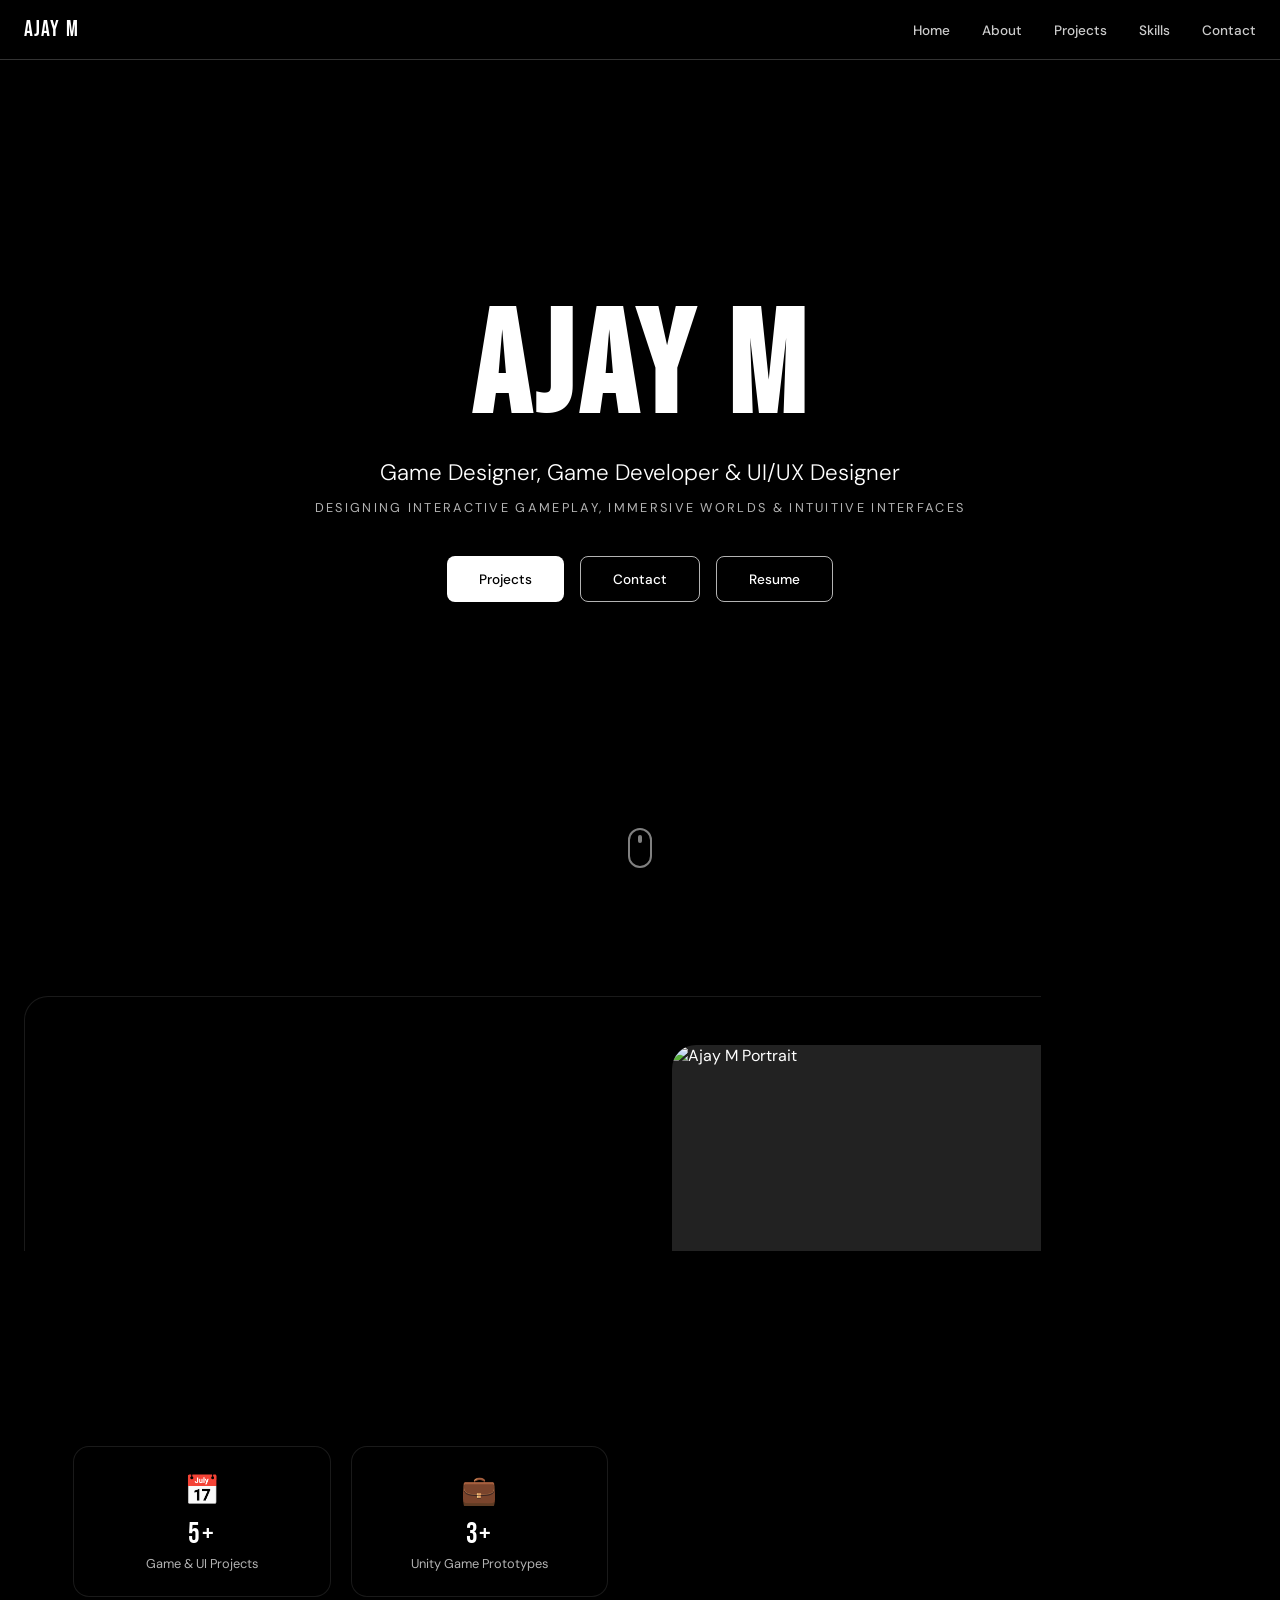
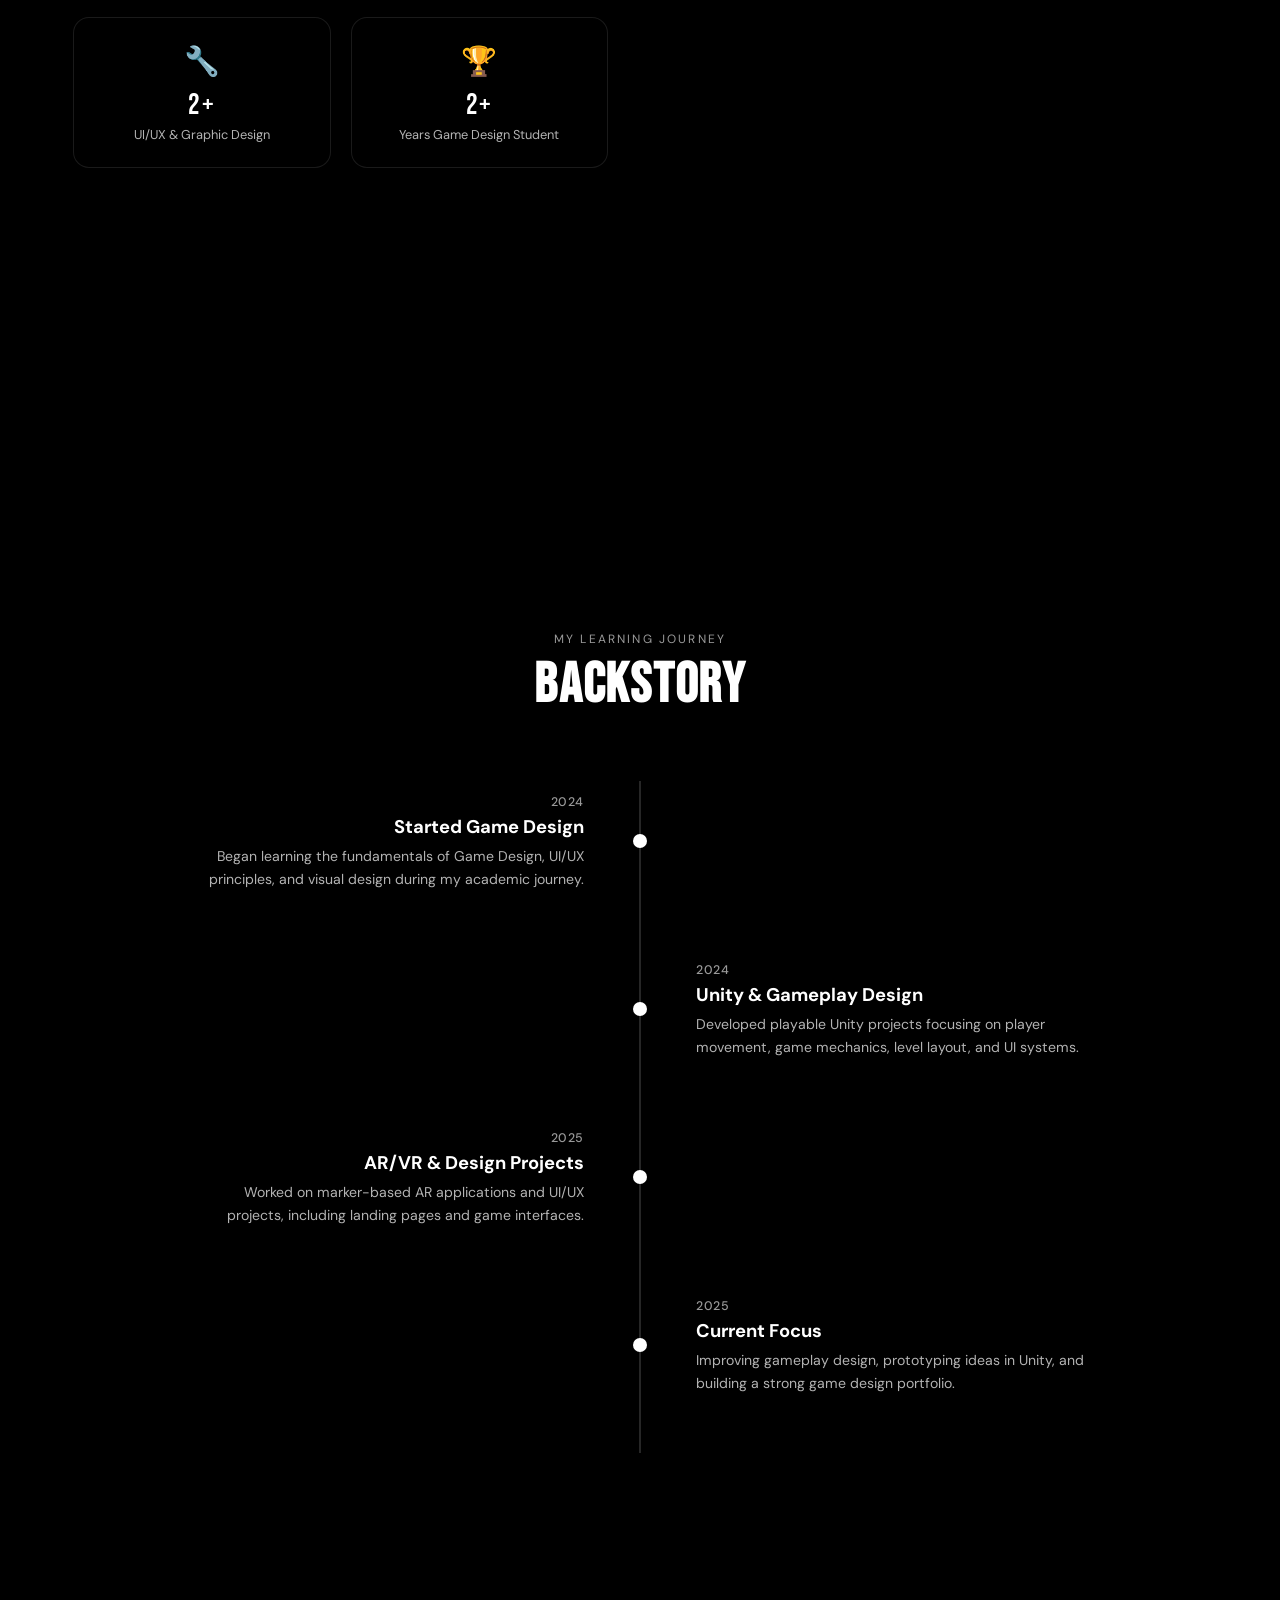
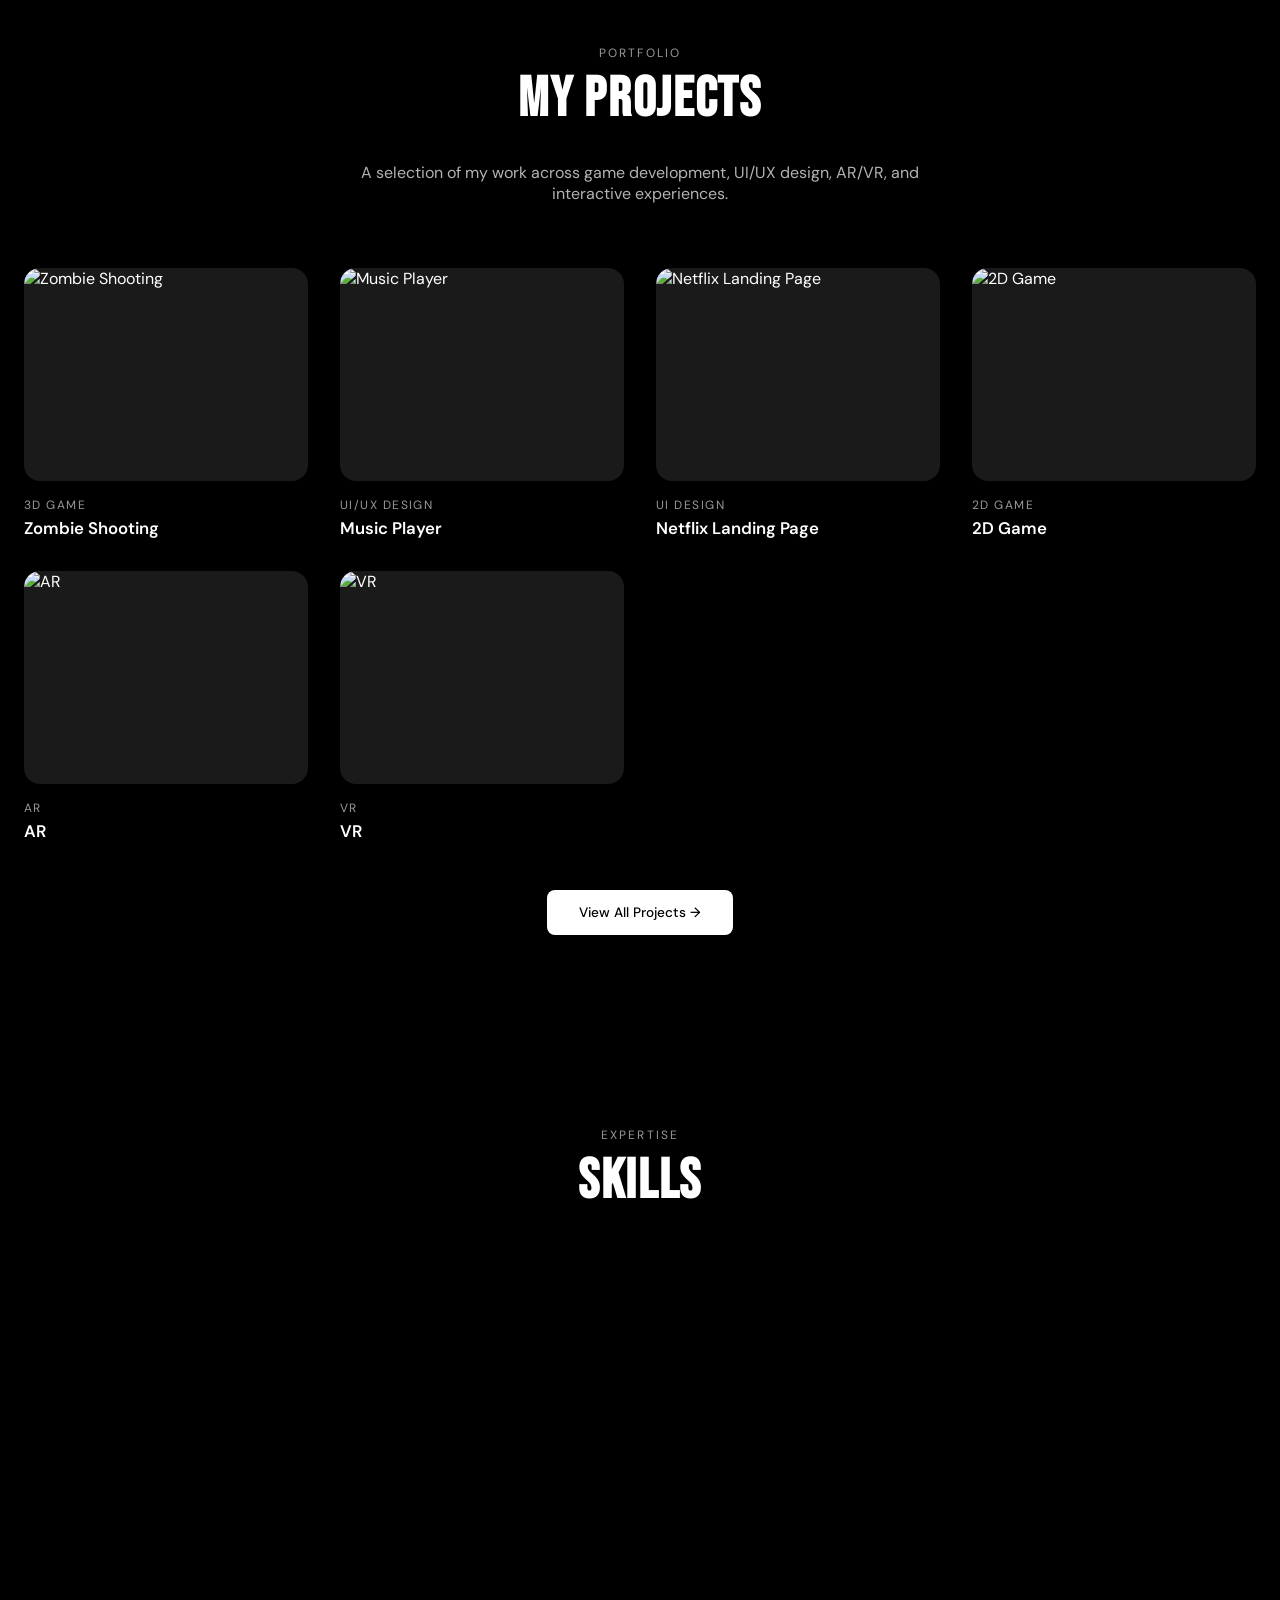
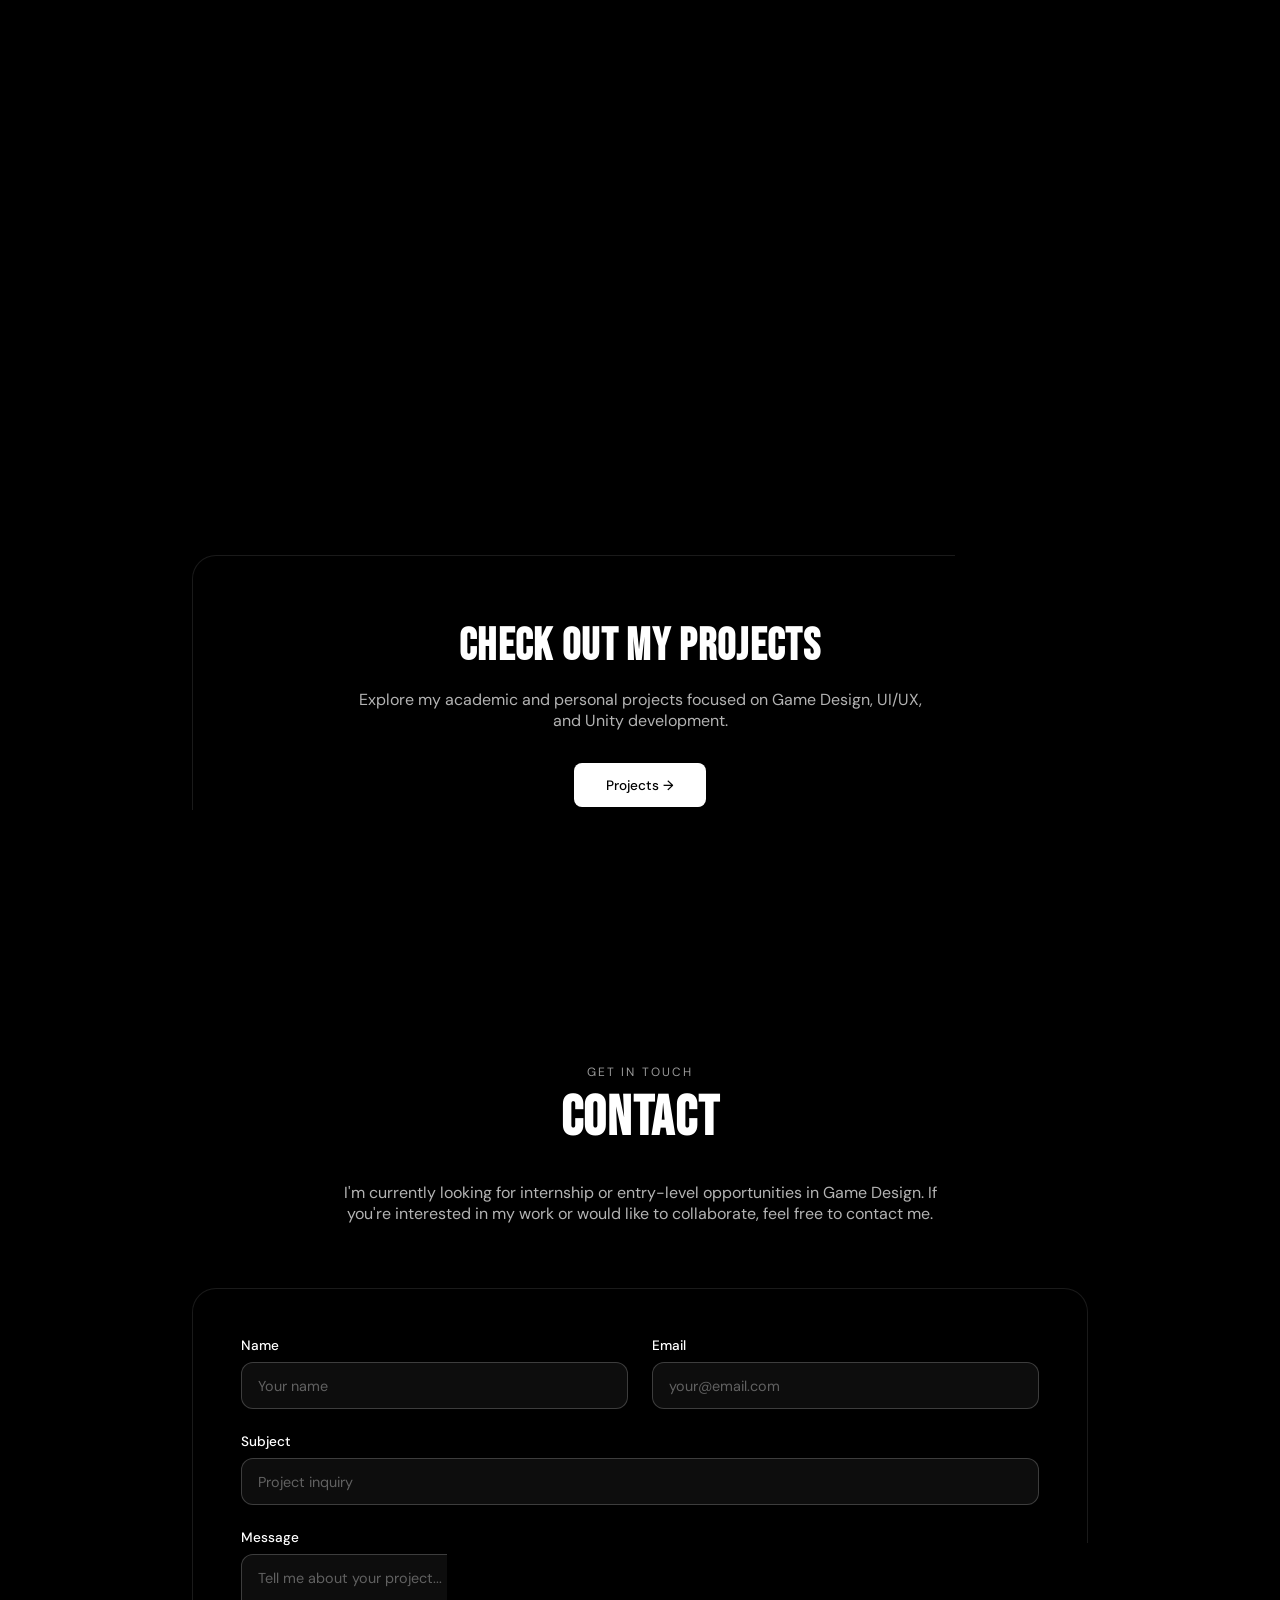
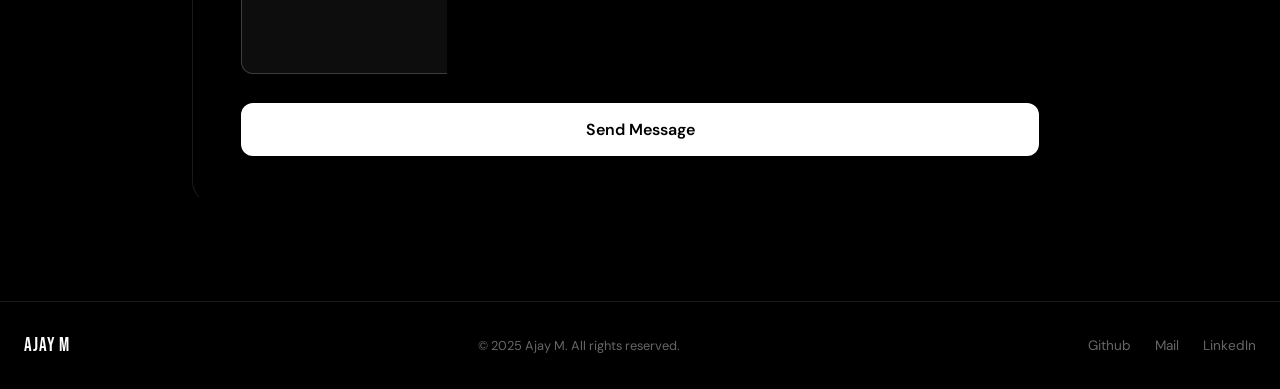
==== index.html @ 5b0a42e9 "Add files via upload" ====
<!DOCTYPE html>
<html lang="en">
<head>
  <meta charset="UTF-8" />
  <meta name="viewport" content="width=device-width, initial-scale=1.0" />
  <title>Ajay M — Game Designer & Developer</title>
  <link rel="preconnect" href="https://fonts.googleapis.com" />
  <link rel="preconnect" href="https://fonts.gstatic.com" crossorigin />
  <link href="https://fonts.googleapis.com/css2?family=Bebas+Neue&family=DM+Sans:ital,wght@0,300;0,400;0,500;0,600;1,300&display=swap" rel="stylesheet" />
  <style>
    *, *::before, *::after { box-sizing: border-box; margin: 0; padding: 0; }

    :root {
      --white: #ffffff;
      --white-60: rgba(255,255,255,0.6);
      --white-70: rgba(255,255,255,0.7);
      --white-80: rgba(255,255,255,0.8);
      --white-10: rgba(255,255,255,0.1);
      --white-20: rgba(255,255,255,0.2);
      --white-30: rgba(255,255,255,0.3);
      --black: #000000;
      --glass: rgba(0,0,0,0.4);
      --font-display: 'Bebas Neue', sans-serif;
      --font-body: 'DM Sans', sans-serif;
    }

    html { scroll-behavior: smooth; }

    body {
      background: #000;
      color: #fff;
      font-family: var(--font-body);
      overflow-x: hidden;
    }

    /* ── BG VIDEO ── */
    #bg-video {
      position: fixed;
      inset: 0;
      z-index: 0;
      overflow: hidden;
    }
    #bg-video iframe {
      position: absolute;
      top: 50%; left: 50%;
      width: 177.78vh; height: 56.25vw;
      min-width: 100%; min-height: 100%;
      transform: translate(-50%, -50%);
      border: none;
    }
    #bg-video::after {
      content: '';
      position: absolute;
      inset: 0;
      background: rgba(0,0,0,0.45);
    }

    /* ── NAV ── */
    nav {
      position: fixed;
      top: 0; left: 0; right: 0;
      z-index: 100;
      background: rgba(0,0,0,0.3);
      backdrop-filter: blur(8px);
      border-bottom: 1px solid var(--white-20);
    }
    .nav-inner {
      max-width: 1280px;
      margin: 0 auto;
      padding: 1rem 1.5rem;
      display: flex;
      align-items: center;
      justify-content: space-between;
    }
    .nav-logo {
      font-family: var(--font-display);
      font-size: 1.4rem;
      letter-spacing: 0.05em;
      color: #fff;
      text-decoration: none;
    }
    .nav-links {
      display: flex;
      gap: 2rem;
      list-style: none;
    }
    .nav-links a {
      font-size: 0.85rem;
      font-weight: 500;
      color: var(--white-80);
      text-decoration: none;
      transition: color 0.2s;
    }
    .nav-links a:hover { color: #fff; }

    /* mobile menu */
    .hamburger {
      display: none;
      background: none;
      border: none;
      cursor: pointer;
      flex-direction: column;
      gap: 5px;
    }
    .hamburger span {
      display: block;
      width: 24px; height: 2px;
      background: #fff;
      transition: all 0.3s;
    }
    .mobile-nav {
      display: none;
      background: rgba(0,0,0,0.5);
      backdrop-filter: blur(8px);
      border-top: 1px solid var(--white-20);
      padding: 1rem 0;
    }
    .mobile-nav.open { display: block; }
    .mobile-nav a {
      display: block;
      padding: 0.75rem 1.5rem;
      font-size: 0.9rem;
      font-weight: 500;
      color: var(--white-80);
      text-decoration: none;
      transition: background 0.2s, color 0.2s;
    }
    .mobile-nav a:hover { background: var(--white-10); color: #fff; }

    @media (max-width: 768px) {
      .nav-links { display: none; }
      .hamburger { display: flex; }
    }

    /* ── SECTIONS ── */
    section { position: relative; z-index: 10; }

    /* ── HERO ── */
    #home {
      height: 100vh;
      display: flex;
      align-items: center;
      justify-content: center;
      text-align: center;
      padding: 0 1.5rem;
    }
    .hero-content { position: relative; z-index: 10; }
    .hero-name {
      font-family: var(--font-display);
      font-size: clamp(4rem, 12vw, 9rem);
      letter-spacing: 0.04em;
      line-height: 1;
      margin-bottom: 1rem;
    }
    .hero-sub {
      font-size: clamp(1rem, 2.5vw, 1.4rem);
      font-weight: 300;
      margin-bottom: 0.75rem;
    }
    .hero-tagline {
      font-size: 0.8rem;
      color: var(--white-70);
      letter-spacing: 0.18em;
      text-transform: uppercase;
    }
    .hero-btns {
      margin-top: 2.5rem;
      display: flex;
      gap: 1rem;
      justify-content: center;
      flex-wrap: wrap;
    }
    .btn {
      padding: 0.85rem 2rem;
      font-family: var(--font-body);
      font-size: 0.85rem;
      font-weight: 500;
      border-radius: 0.5rem;
      cursor: pointer;
      text-decoration: none;
      transition: all 0.2s;
      display: inline-flex;
      align-items: center;
      gap: 0.4rem;
    }
    .btn-solid {
      background: #fff;
      color: #000;
      border: none;
    }
    .btn-solid:hover { background: #e5e5e5; }
    .btn-outline {
      background: transparent;
      color: #fff;
      border: 1px solid rgba(255,255,255,0.7);
    }
    .btn-outline:hover { background: rgba(255,255,255,0.1); }

    /* scroll indicator */
    .scroll-hint {
      position: absolute;
      bottom: 2rem;
      left: 50%;
      transform: translateX(-50%);
      animation: bounce 1.8s infinite;
    }
    .scroll-hint-ring {
      width: 1.5rem; height: 2.5rem;
      border: 2px solid var(--white-50, rgba(255,255,255,0.5));
      border-radius: 999px;
      display: flex;
      align-items: flex-start;
      justify-content: center;
      padding: 0.3rem;
    }
    .scroll-hint-dot {
      width: 0.25rem; height: 0.5rem;
      background: var(--white-50, rgba(255,255,255,0.5));
      border-radius: 999px;
    }
    @keyframes bounce {
      0%,100% { transform: translateX(-50%) translateY(0); }
      50%      { transform: translateX(-50%) translateY(8px); }
    }

    /* ── GLASS CARD ── */
    .glass-card {
      background: rgba(0,0,0,0.4);
      backdrop-filter: blur(15px);
      border: 1px solid var(--white-10);
      border-radius: 1.5rem;
    }

    /* ── ABOUT ── */
    #about { padding: 6rem 1.5rem; }
    .about-inner { max-width: 1280px; margin: 0 auto; }
    .about-card { padding: 3rem; }
    .about-grid {
      display: grid;
      grid-template-columns: 1fr 1fr;
      gap: 4rem;
      align-items: center;
    }
    @media (max-width: 768px) {
      .about-grid { grid-template-columns: 1fr; gap: 2rem; }
    }
    .section-label {
      font-size: 0.75rem;
      color: var(--white-60);
      letter-spacing: 0.18em;
      text-transform: uppercase;
      margin-bottom: 0.5rem;
    }
    .section-title {
      font-family: var(--font-display);
      font-size: clamp(2.2rem, 5vw, 3.5rem);
      letter-spacing: 0.03em;
      line-height: 1.1;
      margin-bottom: 2rem;
    }
    .stats-grid {
      display: grid;
      grid-template-columns: 1fr 1fr;
      gap: 1.25rem;
    }
    .stat-card {
      background: rgba(0,0,0,0.4);
      backdrop-filter: blur(15px);
      border: 1px solid var(--white-10);
      border-radius: 1rem;
      padding: 1.5rem;
      text-align: center;
    }
    .stat-icon { font-size: 1.8rem; margin-bottom: 0.5rem; }
    .stat-number { font-family: var(--font-display); font-size: 1.8rem; letter-spacing: 0.05em; }
    .stat-label { font-size: 0.8rem; color: var(--white-70); margin-top: 0.2rem; }
    .portrait {
      aspect-ratio: 4/5;
      border-radius: 1.5rem;
      overflow: hidden;
      background: #222;
    }
    .portrait img { width: 100%; height: 100%; object-fit: cover; display: block; }
    .bio-text {
      font-size: 1.05rem;
      line-height: 1.75;
      color: var(--white-80);
      margin-bottom: 1.5rem;
    }

    /* ── BACKSTORY ── */
    #backstory { padding: 6rem 1.5rem; }
    .backstory-inner { max-width: 56rem; margin: 0 auto; }
    .section-header { text-align: center; margin-bottom: 4rem; }

    .timeline { position: relative; padding: 0; }

    /* center vertical line */
    .timeline::before {
      content: '';
      position: absolute;
      left: 50%;
      top: 0; bottom: 0;
      width: 1px;
      background: rgba(255,255,255,0.3);
      transform: translateX(-50%);
    }
    @media (max-width: 767px) {
      .timeline::before { left: 1rem; }
    }

    .timeline-items { display: flex; flex-direction: column; gap: 0; }

    .timeline-item {
      position: relative;
      display: grid;
      grid-template-columns: 1fr 1fr;
      min-height: 120px;
      align-items: center;
      margin-bottom: 3rem;
    }
    @media (max-width: 767px) {
      .timeline-item { grid-template-columns: 1fr; padding-left: 3rem; }
    }

    /* the white dot */
    .timeline-dot {
      position: absolute;
      left: 50%;
      top: 50%;
      width: 14px; height: 14px;
      background: #fff;
      border-radius: 50%;
      transform: translate(-50%, -50%);
      z-index: 2;
    }
    @media (max-width: 767px) {
      .timeline-dot { left: 1rem; top: 1.5rem; transform: translate(-50%, 0); }
    }

    /* LEFT side content (odd items) */
    .timeline-left {
      padding-right: 3.5rem;
      text-align: right;
    }
    /* RIGHT side content (even items) */
    .timeline-right {
      padding-left: 3.5rem;
      text-align: left;
    }
    /* empty cell */
    .timeline-empty { display: block; }
    @media (max-width: 767px) {
      .timeline-left, .timeline-right { padding: 0; text-align: left; }
      .timeline-empty { display: none; }
    }

    .timeline-year { font-size: 0.78rem; color: var(--white-60); font-weight: 500; letter-spacing: 0.05em; }
    .timeline-title {
      font-size: 1.15rem;
      font-weight: 700;
      margin-top: 0.2rem;
      color: #fff;
    }
    .timeline-desc {
      font-size: 0.88rem;
      color: var(--white-70);
      margin-top: 0.4rem;
      line-height: 1.65;
    }

    /* ── PROJECTS ── */
    #projects { padding: 6rem 1.5rem; }
    .projects-inner { max-width: 1280px; margin: 0 auto; }
    .projects-grid {
      display: grid;
      grid-template-columns: repeat(auto-fill, minmax(280px, 1fr));
      gap: 2rem;
      margin-top: 1rem;
    }
    .project-card {
      cursor: pointer;
    }
    .project-thumb {
      aspect-ratio: 4/3;
      border-radius: 1rem;
      overflow: hidden;
      background: #1a1a1a;
      margin-bottom: 1rem;
    }
    .project-thumb img {
      width: 100%; height: 100%;
      object-fit: cover;
      display: block;
      transition: transform 0.5s ease;
    }
    .project-card:hover .project-thumb img { transform: scale(1.05); }
    .project-cat {
      font-size: 0.75rem;
      color: var(--white-60);
      text-transform: uppercase;
      letter-spacing: 0.12em;
    }
    .project-name {
      font-size: 1.05rem;
      font-weight: 600;
      margin-top: 0.25rem;
    }
    .projects-cta { text-align: center; margin-top: 3rem; }

    /* ── SKILLS ── */
    #skills { padding: 6rem 1.5rem; }
    .skills-inner { max-width: 1280px; margin: 0 auto; }
    .skills-card { padding: 3rem; }
    .skills-grid {
      display: grid;
      grid-template-columns: 1fr 1.2fr 1fr;
      gap: 3rem;
      align-items: center;
    }
    @media (max-width: 768px) {
      .skills-grid { grid-template-columns: 1fr; }
      .skills-img { display: none; }
    }
    .skills-img {
      aspect-ratio: 3/4;
      border-radius: 1rem;
      overflow: hidden;
      background: #222;
    }
    .skills-img img { width: 100%; height: 100%; object-fit: cover; display: block; }
    .skill-group { margin-bottom: 2.5rem; }
    .skill-group:last-child { margin-bottom: 0; }
    .skill-group-title {
      font-family: var(--font-display);
      font-size: 1.2rem;
      letter-spacing: 0.05em;
      margin-bottom: 1.25rem;
    }
    .skill-list { list-style: none; display: flex; flex-direction: column; gap: 0.75rem; }
    .skill-list li {
      display: flex;
      align-items: center;
      gap: 0.75rem;
      font-size: 0.95rem;
      color: var(--white-80);
    }
    .skill-dot {
      width: 0.5rem; height: 0.5rem;
      background: #fff;
      border-radius: 50%;
      flex-shrink: 0;
    }

    /* ── CTA ── */
    #cta { padding: 6rem 1.5rem; }
    .cta-inner { max-width: 56rem; margin: 0 auto; text-align: center; }
    .cta-card { padding: 4rem; }
    .cta-title { font-family: var(--font-display); font-size: clamp(1.8rem, 4vw, 2.8rem); letter-spacing: 0.03em; margin-bottom: 1rem; }
    .cta-sub { font-size: 1rem; color: var(--white-70); margin-bottom: 2rem; max-width: 36rem; margin-left: auto; margin-right: auto; }

    /* ── CONTACT ── */
    #contact { padding: 6rem 1.5rem; }
    .contact-inner { max-width: 56rem; margin: 0 auto; }
    .contact-card { padding: 3rem; }
    .form-row { display: grid; grid-template-columns: 1fr 1fr; gap: 1.5rem; margin-bottom: 1.5rem; }
    @media (max-width: 600px) { .form-row { grid-template-columns: 1fr; } }
    .form-group { margin-bottom: 1.5rem; }
    .form-group:last-of-type { margin-bottom: 0; }
    label { display: block; font-size: 0.85rem; font-weight: 500; margin-bottom: 0.5rem; }
    input, textarea {
      width: 100%;
      padding: 0.85rem 1rem;
      background: rgba(255,255,255,0.05);
      border: 1px solid var(--white-20);
      border-radius: 0.75rem;
      color: #fff;
      font-family: var(--font-body);
      font-size: 0.9rem;
      outline: none;
      transition: border-color 0.2s, background 0.2s;
    }
    input::placeholder, textarea::placeholder { color: rgba(255,255,255,0.35); }
    input:focus, textarea:focus {
      border-color: var(--white-40, rgba(255,255,255,0.4));
      background: rgba(255,255,255,0.08);
    }
    textarea { resize: none; }
    .btn-submit {
      width: 100%;
      padding: 1rem;
      background: #fff;
      color: #000;
      font-family: var(--font-body);
      font-size: 1rem;
      font-weight: 600;
      border: none;
      border-radius: 0.75rem;
      cursor: pointer;
      margin-top: 1.5rem;
      transition: background 0.2s;
    }
    .btn-submit:hover { background: #e5e5e5; }

    /* ── FOOTER ── */
    footer {
      position: relative;
      z-index: 10;
      padding: 2rem 1.5rem;
      border-top: 1px solid var(--white-10);
    }
    .footer-inner {
      max-width: 1280px;
      margin: 0 auto;
      display: flex;
      flex-direction: column;
      gap: 1rem;
      align-items: center;
      justify-content: space-between;
    }
    @media (min-width: 640px) { .footer-inner { flex-direction: row; } }
    .footer-logo { font-family: var(--font-display); font-size: 1.2rem; letter-spacing: 0.05em; }
    .footer-copy { font-size: 0.8rem; color: #666; }
    .footer-links { display: flex; gap: 1.5rem; }
    .footer-links a {
      font-size: 0.85rem;
      color: #666;
      text-decoration: none;
      transition: color 0.2s;
    }
    .footer-links a:hover { color: #fff; }
  </style>
</head>
<body>

  <!-- BG VIDEO -->
  <div id="bg-video">
    <iframe
      src="https://player.vimeo.com/video/1147196977?background=1&autoplay=1&loop=1&byline=0&title=0&muted=1"
      allow="autoplay; fullscreen"
      allowfullscreen>
    </iframe>
  </div>

  <!-- NAV -->
  <nav>
    <div class="nav-inner">
      <a href="#home" class="nav-logo">AJAY M</a>
      <ul class="nav-links">
        <li><a href="#home">Home</a></li>
        <li><a href="#about">About</a></li>
        <li><a href="#projects">Projects</a></li>
        <li><a href="#skills">Skills</a></li>
        <li><a href="#contact">Contact</a></li>
      </ul>
      <button class="hamburger" id="hamburger" aria-label="Toggle menu">
        <span></span><span></span><span></span>
      </button>
    </div>
    <div class="mobile-nav" id="mobile-nav">
      <a href="#home"     onclick="closeMobile()">Home</a>
      <a href="#about"    onclick="closeMobile()">About</a>
      <a href="#projects" onclick="closeMobile()">Projects</a>
      <a href="#skills"   onclick="closeMobile()">Skills</a>
      <a href="#contact"  onclick="closeMobile()">Contact</a>
    </div>
  </nav>

  <!-- HERO -->
  <section id="home">
    <div class="hero-content">
      <h1 class="hero-name">AJAY M</h1>
      <p class="hero-sub">Game Designer, Game Developer &amp; UI/UX Designer</p>
      <p class="hero-tagline">Designing Interactive Gameplay, Immersive Worlds &amp; Intuitive Interfaces</p>
      <div class="hero-btns">
        <a href="#projects" class="btn btn-solid">Projects</a>
        <a href="#contact"  class="btn btn-outline">Contact</a>
        <a href="https://drive.google.com/file/d/1Doy4ZxzzbAyNTWRC8MTnYGeupUYTY1lx/view?usp=sharing"
           target="_blank" rel="noopener" class="btn btn-outline">Resume</a>
      </div>
    </div>
    <div class="scroll-hint">
      <div class="scroll-hint-ring"><div class="scroll-hint-dot"></div></div>
    </div>
  </section>

  <!-- ABOUT -->
  <section id="about">
    <div class="about-inner">
      <div class="glass-card about-card">
        <div class="about-grid">
          <!-- left: stats -->
          <div>
            <p class="section-label">About Me</p>
            <h2 class="section-title">Creating Interactive<br>Game Experiences</h2>
            <div class="stats-grid">
              <div class="stat-card">
                <div class="stat-icon">📅</div>
                <div class="stat-number">5+</div>
                <div class="stat-label">Game &amp; UI Projects</div>
              </div>
              <div class="stat-card">
                <div class="stat-icon">💼</div>
                <div class="stat-number">3+</div>
                <div class="stat-label">Unity Game Prototypes</div>
              </div>
              <div class="stat-card">
                <div class="stat-icon">🔧</div>
                <div class="stat-number">2+</div>
                <div class="stat-label">UI/UX &amp; Graphic Design</div>
              </div>
              <div class="stat-card">
                <div class="stat-icon">🏆</div>
                <div class="stat-number">2+</div>
                <div class="stat-label">Years Game Design Student</div>
              </div>
            </div>
          </div>
          <!-- right: portrait + bio -->
          <div>
            <div class="portrait" style="margin-bottom:2rem;">
              <img src="https://i.postimg.cc/nzNVVdF9/my-photo.jpg" alt="Ajay M Portrait" />
            </div>
            <p class="bio-text">
              My name is Ajay M, a dedicated game designer and Unity developer with hands-on experience
              in game design, level design, scripting, and visual effects. I enjoy combining creativity
              with technical expertise to create immersive, story-focused gameplay experiences. From
              designing engaging puzzles to building expansive worlds, I aim to tell meaningful stories
              through player interaction.
            </p>
            <a href="#contact" class="btn btn-solid">Contact Me →</a>
          </div>
        </div>
      </div>
    </div>
  </section>

  <!-- BACKSTORY -->
  <section id="backstory">
    <div class="backstory-inner">
      <div class="section-header">
        <p class="section-label">My Learning Journey</p>
        <h2 class="section-title">Backstory</h2>
      </div>
      <div class="timeline">
        <div class="timeline-items">

          <!-- item 1: content LEFT, empty RIGHT -->
          <div class="timeline-item">
            <div class="timeline-dot"></div>
            <div class="timeline-left">
              <span class="timeline-year">2024</span>
              <h3 class="timeline-title">Started Game Design</h3>
              <p class="timeline-desc">Began learning the fundamentals of Game Design, UI/UX principles, and visual design during my academic journey.</p>
            </div>
            <div class="timeline-empty"></div>
          </div>

          <!-- item 2: empty LEFT, content RIGHT -->
          <div class="timeline-item">
            <div class="timeline-dot"></div>
            <div class="timeline-empty"></div>
            <div class="timeline-right">
              <span class="timeline-year">2024</span>
              <h3 class="timeline-title">Unity &amp; Gameplay Design</h3>
              <p class="timeline-desc">Developed playable Unity projects focusing on player movement, game mechanics, level layout, and UI systems.</p>
            </div>
          </div>

          <!-- item 3: content LEFT, empty RIGHT -->
          <div class="timeline-item">
            <div class="timeline-dot"></div>
            <div class="timeline-left">
              <span class="timeline-year">2025</span>
              <h3 class="timeline-title">AR/VR &amp; Design Projects</h3>
              <p class="timeline-desc">Worked on marker-based AR applications and UI/UX projects, including landing pages and game interfaces.</p>
            </div>
            <div class="timeline-empty"></div>
          </div>

          <!-- item 4: empty LEFT, content RIGHT -->
          <div class="timeline-item">
            <div class="timeline-dot"></div>
            <div class="timeline-empty"></div>
            <div class="timeline-right">
              <span class="timeline-year">2025</span>
              <h3 class="timeline-title">Current Focus</h3>
              <p class="timeline-desc">Improving gameplay design, prototyping ideas in Unity, and building a strong game design portfolio.</p>
            </div>
          </div>

        </div>
      </div>
    </div>
  </section>

  <!-- PROJECTS -->
  <section id="projects">
    <div class="projects-inner">
      <div class="section-header">
        <p class="section-label">Portfolio</p>
        <h2 class="section-title">My Projects</h2>
        <p style="color:var(--white-70);max-width:40rem;margin:0 auto;">
          A selection of my work across game development, UI/UX design, AR/VR, and interactive experiences.
        </p>
      </div>
      <div class="projects-grid">

        <div class="project-card" onclick="window.open('https://github.com/Ajayitachi/ZombieShooting.git','_blank')">
          <div class="project-thumb">
            <img src="https://i.postimg.cc/mDJPyS78/Whats-App-Image-2025-10-30-at-20-49-25-a45a3ed7.jpg" alt="Zombie Shooting" />
          </div>
          <p class="project-cat">3D Game</p>
          <h3 class="project-name">Zombie Shooting</h3>
        </div>

        <div class="project-card" onclick="window.open('https://github.com/Ajayitachi/musicplayerui.git','_blank')">
          <div class="project-thumb">
            <img src="https://i.postimg.cc/TYy9xkk1/starting.jpg" alt="Music Player" />
          </div>
          <p class="project-cat">UI/UX Design</p>
          <h3 class="project-name">Music Player</h3>
        </div>

        <div class="project-card" onclick="window.open('https://github.com/Ajayitachi/Netflix-Landing-Page.git','_blank')">
          <div class="project-thumb">
            <img src="https://i.postimg.cc/5yjNTQSt/Whats-App-Image-2025-12-18-at-12-04-41.jpg" alt="Netflix Landing Page" />
          </div>
          <p class="project-cat">UI Design</p>
          <h3 class="project-name">Netflix Landing Page</h3>
        </div>

        <div class="project-card" onclick="window.open('https://github.com/Ajayitachi/2D-Game-.git','_blank')">
          <div class="project-thumb">
            <img src="https://th.bing.com/th/id/OIP.PTRZqEk9SzhjmhkKsC098QHaEK?w=289&h=180&c=7&r=0&o=7&cb=ucfimg2&dpr=1.3&pid=1.7&rm=3&ucfimg=1" alt="2D Game" />
          </div>
          <p class="project-cat">2D Game</p>
          <h3 class="project-name">2D Game</h3>
        </div>

        <div class="project-card" onclick="window.open('https://github.com/Ajayitachi/Virtual-Reality-And-Augmented-Reality.git','_blank')">
          <div class="project-thumb">
            <img src="https://static.vecteezy.com/system/resources/previews/029/111/423/non_2x/immersive-vr-experience-exploring-virtual-reality-with-vr-glasses-on-color-full-background-created-with-generative-ai-free-photo.jpeg" alt="AR" />
          </div>
          <p class="project-cat">AR</p>
          <h3 class="project-name">AR</h3>
        </div>

        <div class="project-card" onclick="window.open('https://github.com/Ajayitachi/Virtual-Reality-And-Augmented-Reality.git','_blank')">
          <div class="project-thumb">
            <img src="https://th.bing.com/th/id/OIP._bi8Yt0YOy6CqIo7wYiUxQHaEK?o=7&cb=ucfimg2&rm=3&ucfimg=1&rs=1&pid=ImgDetMain&o=7&rm=3" alt="VR" />
          </div>
          <p class="project-cat">VR</p>
          <h3 class="project-name">VR</h3>
        </div>

      </div>
      <div class="projects-cta">
        <a href="https://github.com/Ajayitachi" target="_blank" rel="noopener" class="btn btn-solid">
          View All Projects →
        </a>
      </div>
    </div>
  </section>

  <!-- SKILLS -->
  <section id="skills">
    <div class="skills-inner">
      <div class="section-header">
        <p class="section-label">Expertise</p>
        <h2 class="section-title">Skills</h2>
      </div>
      <div class="glass-card skills-card">
        <div class="skills-grid">
          <div class="skills-img">
            <img src="https://images.unsplash.com/photo-1626785774573-4b799315345d?w=500&q=80" alt="Design Work" />
          </div>
          <div>
            <div class="skill-group">
              <h3 class="skill-group-title">Game Design Skills</h3>
              <ul class="skill-list">
                <li><span class="skill-dot"></span>Gameplay Mechanics</li>
                <li><span class="skill-dot"></span>Level Design Basics</li>
                <li><span class="skill-dot"></span>Player Experience Design</li>
                <li><span class="skill-dot"></span>Rapid Prototyping</li>
              </ul>
            </div>
            <div class="skill-group">
              <h3 class="skill-group-title">Tools &amp; Software</h3>
              <ul class="skill-list">
                <li><span class="skill-dot"></span>Unity Engine</li>
                <li><span class="skill-dot"></span>Figma</li>
                <li><span class="skill-dot"></span>Canva</li>
                <li><span class="skill-dot"></span>Premiere Pro</li>
                <li><span class="skill-dot"></span>Miro</li>
              </ul>
            </div>
            <div class="skill-group">
              <h3 class="skill-group-title">UI/UX &amp; Design</h3>
              <ul class="skill-list">
                <li><span class="skill-dot"></span>UI/UX Principles</li>
                <li><span class="skill-dot"></span>Typography &amp; Color Theory</li>
                <li><span class="skill-dot"></span>Layout &amp; Composition</li>
                <li><span class="skill-dot"></span>Graphic Design Basics</li>
              </ul>
            </div>
          </div>
          <div class="skills-img">
            <img src="https://images.unsplash.com/photo-1609921212029-bb5a28e60960?w=500&q=80" alt="Creative Work" />
          </div>
        </div>
      </div>
    </div>
  </section>

  <!-- CTA -->
  <section id="cta">
    <div class="cta-inner">
      <div class="glass-card cta-card">
        <h2 class="cta-title">Check Out My Projects</h2>
        <p class="cta-sub">
          Explore my academic and personal projects focused on Game Design, UI/UX, and Unity development.
        </p>
        <a href="#projects" class="btn btn-solid">Projects →</a>
      </div>
    </div>
  </section>

  <!-- CONTACT -->
  <section id="contact">
    <div class="contact-inner">
      <div class="section-header">
        <p class="section-label">Get In Touch</p>
        <h2 class="section-title">Contact</h2>
        <p style="color:var(--white-70);max-width:38rem;margin:0 auto;">
          I'm currently looking for internship or entry-level opportunities in Game Design.
          If you're interested in my work or would like to collaborate, feel free to contact me.
        </p>
      </div>
      <div class="glass-card contact-card">
        <form action="https://formspree.io/f/mlgreqkk" method="POST">
          <div class="form-row">
            <div>
              <label for="name">Name</label>
              <input type="text" id="name" name="name" placeholder="Your name" required />
            </div>
            <div>
              <label for="email">Email</label>
              <input type="email" id="email" name="email" placeholder="your@email.com" required />
            </div>
          </div>
          <div class="form-group">
            <label for="subject">Subject</label>
            <input type="text" id="subject" name="subject" placeholder="Project inquiry" />
          </div>
          <div class="form-group">
            <label for="message">Message</label>
            <textarea id="message" name="message" rows="5" placeholder="Tell me about your project..." required></textarea>
          </div>
          <button type="submit" class="btn-submit">Send Message</button>
        </form>
      </div>
    </div>
  </section>

  <!-- FOOTER -->
  <footer>
    <div class="footer-inner">
      <span class="footer-logo">AJAY M</span>
      <p class="footer-copy">© 2025 Ajay M. All rights reserved.</p>
      <div class="footer-links">
        <a href="https://github.com/Ajayitachi" target="_blank" rel="noopener">Github</a>
        <a href="mailto:ajay.m.itachi07@gmail.com">Mail</a>
        <a href="https://www.linkedin.com/in/ajay-m-itachi07" target="_blank" rel="noopener">LinkedIn</a>
      </div>
    </div>
  </footer>

  <script>
    // ── Mobile menu toggle ──
    const hamburger = document.getElementById('hamburger');
    const mobileNav = document.getElementById('mobile-nav');
    hamburger.addEventListener('click', () => {
      mobileNav.classList.toggle('open');
    });
    function closeMobile() {
      mobileNav.classList.remove('open');
    }

    // ── Smooth scroll for ALL anchor links ──
    document.querySelectorAll('a[href^="#"]').forEach(link => {
      link.addEventListener('click', function(e) {
        const targetId = this.getAttribute('href').slice(1);
        const target = document.getElementById(targetId);
        if (target) {
          e.preventDefault();
          const navHeight = document.querySelector('nav').offsetHeight;
          const top = target.getBoundingClientRect().top + window.scrollY - navHeight - 20;
          window.scrollTo({ top, behavior: 'smooth' });
        }
        closeMobile();
      });
    });

    // ── Contact form: AJAX submit via Formspree + success toast ──
    const form = document.querySelector('form[action*="formspree"]');
    if (form) {
      form.addEventListener('submit', async function(e) {
        e.preventDefault();
        const btn = form.querySelector('.btn-submit');
        btn.textContent = 'Sending...';
        btn.disabled = true;

        try {
          const res = await fetch(form.action, {
            method: 'POST',
            body: new FormData(form),
            headers: { 'Accept': 'application/json' }
          });

          if (res.ok) {
            form.reset();
            showToast('✅ Message sent! I\'ll get back to you soon.');
          } else {
            showToast('❌ Something went wrong. Please try again.');
          }
        } catch {
          showToast('❌ Network error. Please try again.');
        }

        btn.textContent = 'Send Message';
        btn.disabled = false;
      });
    }

    function showToast(msg) {
      const toast = document.createElement('div');
      toast.textContent = msg;
      toast.style.cssText = `
        position: fixed; bottom: 2rem; left: 50%; transform: translateX(-50%);
        background: rgba(0,0,0,0.85); color: #fff;
        padding: 1rem 2rem; border-radius: 0.75rem;
        border: 1px solid rgba(255,255,255,0.2);
        font-family: 'DM Sans', sans-serif; font-size: 0.95rem;
        z-index: 9999; backdrop-filter: blur(10px);
        animation: fadeInUp 0.3s ease;
      `;
      document.body.appendChild(toast);
      setTimeout(() => toast.remove(), 4000);
    }
  </script>
  <style>
    @keyframes fadeInUp {
      from { opacity: 0; transform: translateX(-50%) translateY(12px); }
      to   { opacity: 1; transform: translateX(-50%) translateY(0); }
    }
  </style>
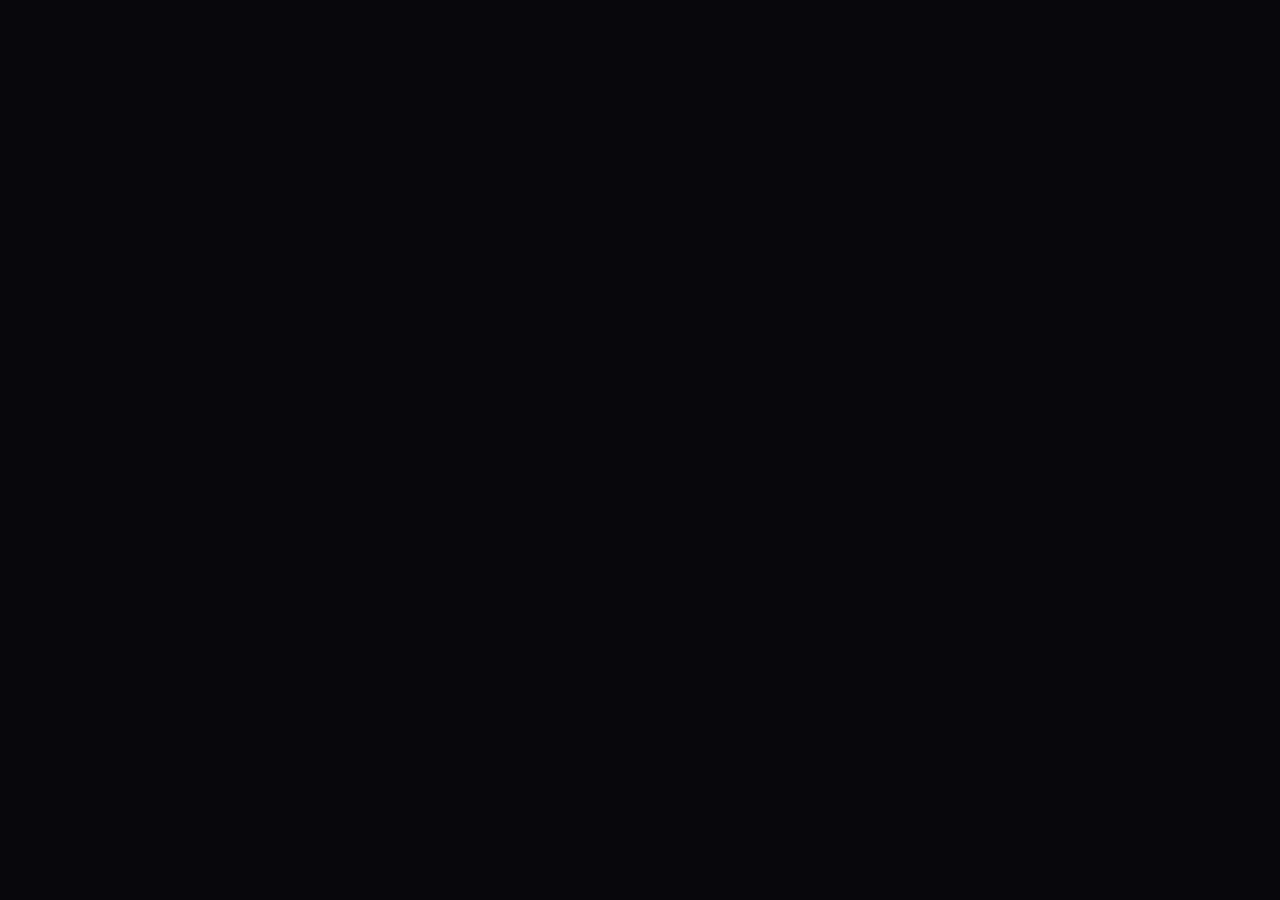
==== commit 23d62051: "Publish new portfolio: dark theme, game trailers, showreel and resume Static build of the Lovable po" ====
--- a/index.html
+++ b/index.html
@@ -1,957 +1,2 @@
-<!DOCTYPE html>
-<html lang="en">
-<head>
-  <meta charset="UTF-8" />
-  <meta name="viewport" content="width=device-width, initial-scale=1.0" />
-  <title>Ajay M — Game Designer & Developer</title>
-  <link rel="preconnect" href="https://fonts.googleapis.com" />
-  <link rel="preconnect" href="https://fonts.gstatic.com" crossorigin />
-  <link href="https://fonts.googleapis.com/css2?family=Bebas+Neue&family=DM+Sans:ital,wght@0,300;0,400;0,500;0,600;1,300&display=swap" rel="stylesheet" />
-  <style>
-    *, *::before, *::after { box-sizing: border-box; margin: 0; padding: 0; }
-
-    :root {
-      --white: #ffffff;
-      --white-60: rgba(255,255,255,0.6);
-      --white-70: rgba(255,255,255,0.7);
-      --white-80: rgba(255,255,255,0.8);
-      --white-10: rgba(255,255,255,0.1);
-      --white-20: rgba(255,255,255,0.2);
-      --white-30: rgba(255,255,255,0.3);
-      --black: #000000;
-      --glass: rgba(0,0,0,0.4);
-      --font-display: 'Bebas Neue', sans-serif;
-      --font-body: 'DM Sans', sans-serif;
-    }
-
-    html { scroll-behavior: smooth; }
-
-    body {
-      background: #000;
-      color: #fff;
-      font-family: var(--font-body);
-      overflow-x: hidden;
-    }
-
-    /* ── BG VIDEO ── */
-    #bg-video {
-      position: fixed;
-      inset: 0;
-      z-index: 0;
-      overflow: hidden;
-    }
-    #bg-video iframe {
-      position: absolute;
-      top: 50%; left: 50%;
-      width: 177.78vh; height: 56.25vw;
-      min-width: 100%; min-height: 100%;
-      transform: translate(-50%, -50%);
-      border: none;
-    }
-    #bg-video::after {
-      content: '';
-      position: absolute;
-      inset: 0;
-      background: rgba(0,0,0,0.45);
-    }
-
-    /* ── NAV ── */
-    nav {
-      position: fixed;
-      top: 0; left: 0; right: 0;
-      z-index: 100;
-      background: rgba(0,0,0,0.3);
-      backdrop-filter: blur(8px);
-      border-bottom: 1px solid var(--white-20);
-    }
-    .nav-inner {
-      max-width: 1280px;
-      margin: 0 auto;
-      padding: 1rem 1.5rem;
-      display: flex;
-      align-items: center;
-      justify-content: space-between;
-    }
-    .nav-logo {
-      font-family: var(--font-display);
-      font-size: 1.4rem;
-      letter-spacing: 0.05em;
-      color: #fff;
-      text-decoration: none;
-    }
-    .nav-links {
-      display: flex;
-      gap: 2rem;
-      list-style: none;
-    }
-    .nav-links a {
-      font-size: 0.85rem;
-      font-weight: 500;
-      color: var(--white-80);
-      text-decoration: none;
-      transition: color 0.2s;
-    }
-    .nav-links a:hover { color: #fff; }
-
-    /* mobile menu */
-    .hamburger {
-      display: none;
-      background: none;
-      border: none;
-      cursor: pointer;
-      flex-direction: column;
-      gap: 5px;
-    }
-    .hamburger span {
-      display: block;
-      width: 24px; height: 2px;
-      background: #fff;
-      transition: all 0.3s;
-    }
-    .mobile-nav {
-      display: none;
-      background: rgba(0,0,0,0.5);
-      backdrop-filter: blur(8px);
-      border-top: 1px solid var(--white-20);
-      padding: 1rem 0;
-    }
-    .mobile-nav.open { display: block; }
-    .mobile-nav a {
-      display: block;
-      padding: 0.75rem 1.5rem;
-      font-size: 0.9rem;
-      font-weight: 500;
-      color: var(--white-80);
-      text-decoration: none;
-      transition: background 0.2s, color 0.2s;
-    }
-    .mobile-nav a:hover { background: var(--white-10); color: #fff; }
-
-    @media (max-width: 768px) {
-      .nav-links { display: none; }
-      .hamburger { display: flex; }
-    }
-
-    /* ── SECTIONS ── */
-    section { position: relative; z-index: 10; }
-
-    /* ── HERO ── */
-    #home {
-      height: 100vh;
-      display: flex;
-      align-items: center;
-      justify-content: center;
-      text-align: center;
-      padding: 0 1.5rem;
-    }
-    .hero-content { position: relative; z-index: 10; }
-    .hero-name {
-      font-family: var(--font-display);
-      font-size: clamp(4rem, 12vw, 9rem);
-      letter-spacing: 0.04em;
-      line-height: 1;
-      margin-bottom: 1rem;
-    }
-    .hero-sub {
-      font-size: clamp(1rem, 2.5vw, 1.4rem);
-      font-weight: 300;
-      margin-bottom: 0.75rem;
-    }
-    .hero-tagline {
-      font-size: 0.8rem;
-      color: var(--white-70);
-      letter-spacing: 0.18em;
-      text-transform: uppercase;
-    }
-    .hero-btns {
-      margin-top: 2.5rem;
-      display: flex;
-      gap: 1rem;
-      justify-content: center;
-      flex-wrap: wrap;
-    }
-    .btn {
-      padding: 0.85rem 2rem;
-      font-family: var(--font-body);
-      font-size: 0.85rem;
-      font-weight: 500;
-      border-radius: 0.5rem;
-      cursor: pointer;
-      text-decoration: none;
-      transition: all 0.2s;
-      display: inline-flex;
-      align-items: center;
-      gap: 0.4rem;
-    }
-    .btn-solid {
-      background: #fff;
-      color: #000;
-      border: none;
-    }
-    .btn-solid:hover { background: #e5e5e5; }
-    .btn-outline {
-      background: transparent;
-      color: #fff;
-      border: 1px solid rgba(255,255,255,0.7);
-    }
-    .btn-outline:hover { background: rgba(255,255,255,0.1); }
-
-    /* scroll indicator */
-    .scroll-hint {
-      position: absolute;
-      bottom: 2rem;
-      left: 50%;
-      transform: translateX(-50%);
-      animation: bounce 1.8s infinite;
-    }
-    .scroll-hint-ring {
-      width: 1.5rem; height: 2.5rem;
-      border: 2px solid var(--white-50, rgba(255,255,255,0.5));
-      border-radius: 999px;
-      display: flex;
-      align-items: flex-start;
-      justify-content: center;
-      padding: 0.3rem;
-    }
-    .scroll-hint-dot {
-      width: 0.25rem; height: 0.5rem;
-      background: var(--white-50, rgba(255,255,255,0.5));
-      border-radius: 999px;
-    }
-    @keyframes bounce {
-      0%,100% { transform: translateX(-50%) translateY(0); }
-      50%      { transform: translateX(-50%) translateY(8px); }
-    }
-
-    /* ── GLASS CARD ── */
-    .glass-card {
-      background: rgba(0,0,0,0.4);
-      backdrop-filter: blur(15px);
-      border: 1px solid var(--white-10);
-      border-radius: 1.5rem;
-    }
-
-    /* ── ABOUT ── */
-    #about { padding: 6rem 1.5rem; }
-    .about-inner { max-width: 1280px; margin: 0 auto; }
-    .about-card { padding: 3rem; }
-    .about-grid {
-      display: grid;
-      grid-template-columns: 1fr 1fr;
-      gap: 4rem;
-      align-items: center;
-    }
-    @media (max-width: 768px) {
-      .about-grid { grid-template-columns: 1fr; gap: 2rem; }
-    }
-    .section-label {
-      font-size: 0.75rem;
-      color: var(--white-60);
-      letter-spacing: 0.18em;
-      text-transform: uppercase;
-      margin-bottom: 0.5rem;
-    }
-    .section-title {
-      font-family: var(--font-display);
-      font-size: clamp(2.2rem, 5vw, 3.5rem);
-      letter-spacing: 0.03em;
-      line-height: 1.1;
-      margin-bottom: 2rem;
-    }
-    .stats-grid {
-      display: grid;
-      grid-template-columns: 1fr 1fr;
-      gap: 1.25rem;
-    }
-    .stat-card {
-      background: rgba(0,0,0,0.4);
-      backdrop-filter: blur(15px);
-      border: 1px solid var(--white-10);
-      border-radius: 1rem;
-      padding: 1.5rem;
-      text-align: center;
-    }
-    .stat-icon { font-size: 1.8rem; margin-bottom: 0.5rem; }
-    .stat-number { font-family: var(--font-display); font-size: 1.8rem; letter-spacing: 0.05em; }
-    .stat-label { font-size: 0.8rem; color: var(--white-70); margin-top: 0.2rem; }
-    .portrait {
-      aspect-ratio: 4/5;
-      border-radius: 1.5rem;
-      overflow: hidden;
-      background: #222;
-    }
-    .portrait img { width: 100%; height: 100%; object-fit: cover; display: block; }
-    .bio-text {
-      font-size: 1.05rem;
-      line-height: 1.75;
-      color: var(--white-80);
-      margin-bottom: 1.5rem;
-    }
-
-    /* ── BACKSTORY ── */
-    #backstory { padding: 6rem 1.5rem; }
-    .backstory-inner { max-width: 56rem; margin: 0 auto; }
-    .section-header { text-align: center; margin-bottom: 4rem; }
-
-    .timeline { position: relative; padding: 0; }
-
-    /* center vertical line */
-    .timeline::before {
-      content: '';
-      position: absolute;
-      left: 50%;
-      top: 0; bottom: 0;
-      width: 1px;
-      background: rgba(255,255,255,0.3);
-      transform: translateX(-50%);
-    }
-    @media (max-width: 767px) {
-      .timeline::before { left: 1rem; }
-    }
-
-    .timeline-items { display: flex; flex-direction: column; gap: 0; }
-
-    .timeline-item {
-      position: relative;
-      display: grid;
-      grid-template-columns: 1fr 1fr;
-      min-height: 120px;
-      align-items: center;
-      margin-bottom: 3rem;
-    }
-    @media (max-width: 767px) {
-      .timeline-item { grid-template-columns: 1fr; padding-left: 3rem; }
-    }
-
-    /* the white dot */
-    .timeline-dot {
-      position: absolute;
-      left: 50%;
-      top: 50%;
-      width: 14px; height: 14px;
-      background: #fff;
-      border-radius: 50%;
-      transform: translate(-50%, -50%);
-      z-index: 2;
-    }
-    @media (max-width: 767px) {
-      .timeline-dot { left: 1rem; top: 1.5rem; transform: translate(-50%, 0); }
-    }
-
-    /* LEFT side content (odd items) */
-    .timeline-left {
-      padding-right: 3.5rem;
-      text-align: right;
-    }
-    /* RIGHT side content (even items) */
-    .timeline-right {
-      padding-left: 3.5rem;
-      text-align: left;
-    }
-    /* empty cell */
-    .timeline-empty { display: block; }
-    @media (max-width: 767px) {
-      .timeline-left, .timeline-right { padding: 0; text-align: left; }
-      .timeline-empty { display: none; }
-    }
-
-    .timeline-year { font-size: 0.78rem; color: var(--white-60); font-weight: 500; letter-spacing: 0.05em; }
-    .timeline-title {
-      font-size: 1.15rem;
-      font-weight: 700;
-      margin-top: 0.2rem;
-      color: #fff;
-    }
-    .timeline-desc {
-      font-size: 0.88rem;
-      color: var(--white-70);
-      margin-top: 0.4rem;
-      line-height: 1.65;
-    }
-
-    /* ── PROJECTS ── */
-    #projects { padding: 6rem 1.5rem; }
-    .projects-inner { max-width: 1280px; margin: 0 auto; }
-    .projects-grid {
-      display: grid;
-      grid-template-columns: repeat(auto-fill, minmax(280px, 1fr));
-      gap: 2rem;
-      margin-top: 1rem;
-    }
-    .project-card {
-      cursor: pointer;
-    }
-    .project-thumb {
-      aspect-ratio: 4/3;
-      border-radius: 1rem;
-      overflow: hidden;
-      background: #1a1a1a;
-      margin-bottom: 1rem;
-    }
-    .project-thumb img {
-      width: 100%; height: 100%;
-      object-fit: cover;
-      display: block;
-      transition: transform 0.5s ease;
-    }
-    .project-card:hover .project-thumb img { transform: scale(1.05); }
-    .project-cat {
-      font-size: 0.75rem;
-      color: var(--white-60);
-      text-transform: uppercase;
-      letter-spacing: 0.12em;
-    }
-    .project-name {
-      font-size: 1.05rem;
-      font-weight: 600;
-      margin-top: 0.25rem;
-    }
-    .projects-cta { text-align: center; margin-top: 3rem; }
-
-    /* ── SKILLS ── */
-    #skills { padding: 6rem 1.5rem; }
-    .skills-inner { max-width: 1280px; margin: 0 auto; }
-    .skills-card { padding: 3rem; }
-    .skills-grid {
-      display: grid;
-      grid-template-columns: 1fr 1.2fr 1fr;
-      gap: 3rem;
-      align-items: center;
-    }
-    @media (max-width: 768px) {
-      .skills-grid { grid-template-columns: 1fr; }
-      .skills-img { display: none; }
-    }
-    .skills-img {
-      aspect-ratio: 3/4;
-      border-radius: 1rem;
-      overflow: hidden;
-      background: #222;
-    }
-    .skills-img img { width: 100%; height: 100%; object-fit: cover; display: block; }
-    .skill-group { margin-bottom: 2.5rem; }
-    .skill-group:last-child { margin-bottom: 0; }
-    .skill-group-title {
-      font-family: var(--font-display);
-      font-size: 1.2rem;
-      letter-spacing: 0.05em;
-      margin-bottom: 1.25rem;
-    }
-    .skill-list { list-style: none; display: flex; flex-direction: column; gap: 0.75rem; }
-    .skill-list li {
-      display: flex;
-      align-items: center;
-      gap: 0.75rem;
-      font-size: 0.95rem;
-      color: var(--white-80);
-    }
-    .skill-dot {
-      width: 0.5rem; height: 0.5rem;
-      background: #fff;
-      border-radius: 50%;
-      flex-shrink: 0;
-    }
-
-    /* ── CTA ── */
-    #cta { padding: 6rem 1.5rem; }
-    .cta-inner { max-width: 56rem; margin: 0 auto; text-align: center; }
-    .cta-card { padding: 4rem; }
-    .cta-title { font-family: var(--font-display); font-size: clamp(1.8rem, 4vw, 2.8rem); letter-spacing: 0.03em; margin-bottom: 1rem; }
-    .cta-sub { font-size: 1rem; color: var(--white-70); margin-bottom: 2rem; max-width: 36rem; margin-left: auto; margin-right: auto; }
-
-    /* ── CONTACT ── */
-    #contact { padding: 6rem 1.5rem; }
-    .contact-inner { max-width: 56rem; margin: 0 auto; }
-    .contact-card { padding: 3rem; }
-    .form-row { display: grid; grid-template-columns: 1fr 1fr; gap: 1.5rem; margin-bottom: 1.5rem; }
-    @media (max-width: 600px) { .form-row { grid-template-columns: 1fr; } }
-    .form-group { margin-bottom: 1.5rem; }
-    .form-group:last-of-type { margin-bottom: 0; }
-    label { display: block; font-size: 0.85rem; font-weight: 500; margin-bottom: 0.5rem; }
-    input, textarea {
-      width: 100%;
-      padding: 0.85rem 1rem;
-      background: rgba(255,255,255,0.05);
-      border: 1px solid var(--white-20);
-      border-radius: 0.75rem;
-      color: #fff;
-      font-family: var(--font-body);
-      font-size: 0.9rem;
-      outline: none;
-      transition: border-color 0.2s, background 0.2s;
-    }
-    input::placeholder, textarea::placeholder { color: rgba(255,255,255,0.35); }
-    input:focus, textarea:focus {
-      border-color: var(--white-40, rgba(255,255,255,0.4));
-      background: rgba(255,255,255,0.08);
-    }
-    textarea { resize: none; }
-    .btn-submit {
-      width: 100%;
-      padding: 1rem;
-      background: #fff;
-      color: #000;
-      font-family: var(--font-body);
-      font-size: 1rem;
-      font-weight: 600;
-      border: none;
-      border-radius: 0.75rem;
-      cursor: pointer;
-      margin-top: 1.5rem;
-      transition: background 0.2s;
-    }
-    .btn-submit:hover { background: #e5e5e5; }
-
-    /* ── FOOTER ── */
-    footer {
-      position: relative;
-      z-index: 10;
-      padding: 2rem 1.5rem;
-      border-top: 1px solid var(--white-10);
-    }
-    .footer-inner {
-      max-width: 1280px;
-      margin: 0 auto;
-      display: flex;
-      flex-direction: column;
-      gap: 1rem;
-      align-items: center;
-      justify-content: space-between;
-    }
-    @media (min-width: 640px) { .footer-inner { flex-direction: row; } }
-    .footer-logo { font-family: var(--font-display); font-size: 1.2rem; letter-spacing: 0.05em; }
-    .footer-copy { font-size: 0.8rem; color: #666; }
-    .footer-links { display: flex; gap: 1.5rem; }
-    .footer-links a {
-      font-size: 0.85rem;
-      color: #666;
-      text-decoration: none;
-      transition: color 0.2s;
-    }
-    .footer-links a:hover { color: #fff; }
-  </style>
-</head>
-<body>
-
-  <!-- BG VIDEO -->
-  <div id="bg-video">
-    <iframe
-      src="https://player.vimeo.com/video/1147196977?background=1&autoplay=1&loop=1&byline=0&title=0&muted=1"
-      allow="autoplay; fullscreen"
-      allowfullscreen>
-    </iframe>
-  </div>
-
-  <!-- NAV -->
-  <nav>
-    <div class="nav-inner">
-      <a href="#home" class="nav-logo">AJAY M</a>
-      <ul class="nav-links">
-        <li><a href="#home">Home</a></li>
-        <li><a href="#about">About</a></li>
-        <li><a href="#projects">Projects</a></li>
-        <li><a href="#skills">Skills</a></li>
-        <li><a href="#contact">Contact</a></li>
-      </ul>
-      <button class="hamburger" id="hamburger" aria-label="Toggle menu">
-        <span></span><span></span><span></span>
-      </button>
-    </div>
-    <div class="mobile-nav" id="mobile-nav">
-      <a href="#home"     onclick="closeMobile()">Home</a>
-      <a href="#about"    onclick="closeMobile()">About</a>
-      <a href="#projects" onclick="closeMobile()">Projects</a>
-      <a href="#skills"   onclick="closeMobile()">Skills</a>
-      <a href="#contact"  onclick="closeMobile()">Contact</a>
-    </div>
-  </nav>
-
-  <!-- HERO -->
-  <section id="home">
-    <div class="hero-content">
-      <h1 class="hero-name">AJAY M</h1>
-      <p class="hero-sub">Game Designer, Game Developer &amp; UI/UX Designer</p>
-      <p class="hero-tagline">Designing Interactive Gameplay, Immersive Worlds &amp; Intuitive Interfaces</p>
-      <div class="hero-btns">
-        <a href="#projects" class="btn btn-solid">Projects</a>
-        <a href="#contact"  class="btn btn-outline">Contact</a>
-        <a href="https://drive.google.com/file/d/1Doy4ZxzzbAyNTWRC8MTnYGeupUYTY1lx/view?usp=sharing"
-           target="_blank" rel="noopener" class="btn btn-outline">Resume</a>
-      </div>
-    </div>
-    <div class="scroll-hint">
-      <div class="scroll-hint-ring"><div class="scroll-hint-dot"></div></div>
-    </div>
-  </section>
-
-  <!-- ABOUT -->
-  <section id="about">
-    <div class="about-inner">
-      <div class="glass-card about-card">
-        <div class="about-grid">
-          <!-- left: stats -->
-          <div>
-            <p class="section-label">About Me</p>
-            <h2 class="section-title">Creating Interactive<br>Game Experiences</h2>
-            <div class="stats-grid">
-              <div class="stat-card">
-                <div class="stat-icon">📅</div>
-                <div class="stat-number">5+</div>
-                <div class="stat-label">Game &amp; UI Projects</div>
-              </div>
-              <div class="stat-card">
-                <div class="stat-icon">💼</div>
-                <div class="stat-number">3+</div>
-                <div class="stat-label">Unity Game Prototypes</div>
-              </div>
-              <div class="stat-card">
-                <div class="stat-icon">🔧</div>
-                <div class="stat-number">2+</div>
-                <div class="stat-label">UI/UX &amp; Graphic Design</div>
-              </div>
-              <div class="stat-card">
-                <div class="stat-icon">🏆</div>
-                <div class="stat-number">2+</div>
-                <div class="stat-label">Years Game Design Student</div>
-              </div>
-            </div>
-          </div>
-          <!-- right: portrait + bio -->
-          <div>
-            <div class="portrait" style="margin-bottom:2rem;">
-              <img src="https://i.postimg.cc/nzNVVdF9/my-photo.jpg" alt="Ajay M Portrait" />
-            </div>
-            <p class="bio-text">
-              My name is Ajay M, a dedicated game designer and Unity developer with hands-on experience
-              in game design, level design, scripting, and visual effects. I enjoy combining creativity
-              with technical expertise to create immersive, story-focused gameplay experiences. From
-              designing engaging puzzles to building expansive worlds, I aim to tell meaningful stories
-              through player interaction.
-            </p>
-            <a href="#contact" class="btn btn-solid">Contact Me →</a>
-          </div>
-        </div>
-      </div>
-    </div>
-  </section>
-
-  <!-- BACKSTORY -->
-  <section id="backstory">
-    <div class="backstory-inner">
-      <div class="section-header">
-        <p class="section-label">My Learning Journey</p>
-        <h2 class="section-title">Backstory</h2>
-      </div>
-      <div class="timeline">
-        <div class="timeline-items">
-
-          <!-- item 1: content LEFT, empty RIGHT -->
-          <div class="timeline-item">
-            <div class="timeline-dot"></div>
-            <div class="timeline-left">
-              <span class="timeline-year">2024</span>
-              <h3 class="timeline-title">Started Game Design</h3>
-              <p class="timeline-desc">Began learning the fundamentals of Game Design, UI/UX principles, and visual design during my academic journey.</p>
-            </div>
-            <div class="timeline-empty"></div>
-          </div>
-
-          <!-- item 2: empty LEFT, content RIGHT -->
-          <div class="timeline-item">
-            <div class="timeline-dot"></div>
-            <div class="timeline-empty"></div>
-            <div class="timeline-right">
-              <span class="timeline-year">2024</span>
-              <h3 class="timeline-title">Unity &amp; Gameplay Design</h3>
-              <p class="timeline-desc">Developed playable Unity projects focusing on player movement, game mechanics, level layout, and UI systems.</p>
-            </div>
-          </div>
-
-          <!-- item 3: content LEFT, empty RIGHT -->
-          <div class="timeline-item">
-            <div class="timeline-dot"></div>
-            <div class="timeline-left">
-              <span class="timeline-year">2025</span>
-              <h3 class="timeline-title">AR/VR &amp; Design Projects</h3>
-              <p class="timeline-desc">Worked on marker-based AR applications and UI/UX projects, including landing pages and game interfaces.</p>
-            </div>
-            <div class="timeline-empty"></div>
-          </div>
-
-          <!-- item 4: empty LEFT, content RIGHT -->
-          <div class="timeline-item">
-            <div class="timeline-dot"></div>
-            <div class="timeline-empty"></div>
-            <div class="timeline-right">
-              <span class="timeline-year">2025</span>
-              <h3 class="timeline-title">Current Focus</h3>
-              <p class="timeline-desc">Improving gameplay design, prototyping ideas in Unity, and building a strong game design portfolio.</p>
-            </div>
-          </div>
-
-        </div>
-      </div>
-    </div>
-  </section>
-
-  <!-- PROJECTS -->
-  <section id="projects">
-    <div class="projects-inner">
-      <div class="section-header">
-        <p class="section-label">Portfolio</p>
-        <h2 class="section-title">My Projects</h2>
-        <p style="color:var(--white-70);max-width:40rem;margin:0 auto;">
-          A selection of my work across game development, UI/UX design, AR/VR, and interactive experiences.
-        </p>
-      </div>
-      <div class="projects-grid">
-
-        <div class="project-card" onclick="window.open('https://github.com/Ajayitachi/ZombieShooting.git','_blank')">
-          <div class="project-thumb">
-            <img src="https://i.postimg.cc/mDJPyS78/Whats-App-Image-2025-10-30-at-20-49-25-a45a3ed7.jpg" alt="Zombie Shooting" />
-          </div>
-          <p class="project-cat">3D Game</p>
-          <h3 class="project-name">Zombie Shooting</h3>
-        </div>
-
-        <div class="project-card" onclick="window.open('https://github.com/Ajayitachi/musicplayerui.git','_blank')">
-          <div class="project-thumb">
-            <img src="https://i.postimg.cc/TYy9xkk1/starting.jpg" alt="Music Player" />
-          </div>
-          <p class="project-cat">UI/UX Design</p>
-          <h3 class="project-name">Music Player</h3>
-        </div>
-
-        <div class="project-card" onclick="window.open('https://github.com/Ajayitachi/Netflix-Landing-Page.git','_blank')">
-          <div class="project-thumb">
-            <img src="https://i.postimg.cc/5yjNTQSt/Whats-App-Image-2025-12-18-at-12-04-41.jpg" alt="Netflix Landing Page" />
-          </div>
-          <p class="project-cat">UI Design</p>
-          <h3 class="project-name">Netflix Landing Page</h3>
-        </div>
-
-        <div class="project-card" onclick="window.open('https://github.com/Ajayitachi/2D-Game-.git','_blank')">
-          <div class="project-thumb">
-            <img src="https://th.bing.com/th/id/OIP.PTRZqEk9SzhjmhkKsC098QHaEK?w=289&h=180&c=7&r=0&o=7&cb=ucfimg2&dpr=1.3&pid=1.7&rm=3&ucfimg=1" alt="2D Game" />
-          </div>
-          <p class="project-cat">2D Game</p>
-          <h3 class="project-name">2D Game</h3>
-        </div>
-
-        <div class="project-card" onclick="window.open('https://github.com/Ajayitachi/Virtual-Reality-And-Augmented-Reality.git','_blank')">
-          <div class="project-thumb">
-            <img src="https://static.vecteezy.com/system/resources/previews/029/111/423/non_2x/immersive-vr-experience-exploring-virtual-reality-with-vr-glasses-on-color-full-background-created-with-generative-ai-free-photo.jpeg" alt="AR" />
-          </div>
-          <p class="project-cat">AR</p>
-          <h3 class="project-name">AR</h3>
-        </div>
-
-        <div class="project-card" onclick="window.open('https://github.com/Ajayitachi/Virtual-Reality-And-Augmented-Reality.git','_blank')">
-          <div class="project-thumb">
-            <img src="https://th.bing.com/th/id/OIP._bi8Yt0YOy6CqIo7wYiUxQHaEK?o=7&cb=ucfimg2&rm=3&ucfimg=1&rs=1&pid=ImgDetMain&o=7&rm=3" alt="VR" />
-          </div>
-          <p class="project-cat">VR</p>
-          <h3 class="project-name">VR</h3>
-        </div>
-
-      </div>
-      <div class="projects-cta">
-        <a href="https://github.com/Ajayitachi" target="_blank" rel="noopener" class="btn btn-solid">
-          View All Projects →
-        </a>
-      </div>
-    </div>
-  </section>
-
-  <!-- SKILLS -->
-  <section id="skills">
-    <div class="skills-inner">
-      <div class="section-header">
-        <p class="section-label">Expertise</p>
-        <h2 class="section-title">Skills</h2>
-      </div>
-      <div class="glass-card skills-card">
-        <div class="skills-grid">
-          <div class="skills-img">
-            <img src="https://images.unsplash.com/photo-1626785774573-4b799315345d?w=500&q=80" alt="Design Work" />
-          </div>
-          <div>
-            <div class="skill-group">
-              <h3 class="skill-group-title">Game Design Skills</h3>
-              <ul class="skill-list">
-                <li><span class="skill-dot"></span>Gameplay Mechanics</li>
-                <li><span class="skill-dot"></span>Level Design Basics</li>
-                <li><span class="skill-dot"></span>Player Experience Design</li>
-                <li><span class="skill-dot"></span>Rapid Prototyping</li>
-              </ul>
-            </div>
-            <div class="skill-group">
-              <h3 class="skill-group-title">Tools &amp; Software</h3>
-              <ul class="skill-list">
-                <li><span class="skill-dot"></span>Unity Engine</li>
-                <li><span class="skill-dot"></span>Figma</li>
-                <li><span class="skill-dot"></span>Canva</li>
-                <li><span class="skill-dot"></span>Premiere Pro</li>
-                <li><span class="skill-dot"></span>Miro</li>
-              </ul>
-            </div>
-            <div class="skill-group">
-              <h3 class="skill-group-title">UI/UX &amp; Design</h3>
-              <ul class="skill-list">
-                <li><span class="skill-dot"></span>UI/UX Principles</li>
-                <li><span class="skill-dot"></span>Typography &amp; Color Theory</li>
-                <li><span class="skill-dot"></span>Layout &amp; Composition</li>
-                <li><span class="skill-dot"></span>Graphic Design Basics</li>
-              </ul>
-            </div>
-          </div>
-          <div class="skills-img">
-            <img src="https://images.unsplash.com/photo-1609921212029-bb5a28e60960?w=500&q=80" alt="Creative Work" />
-          </div>
-        </div>
-      </div>
-    </div>
-  </section>
-
-  <!-- CTA -->
-  <section id="cta">
-    <div class="cta-inner">
-      <div class="glass-card cta-card">
-        <h2 class="cta-title">Check Out My Projects</h2>
-        <p class="cta-sub">
-          Explore my academic and personal projects focused on Game Design, UI/UX, and Unity development.
-        </p>
-        <a href="#projects" class="btn btn-solid">Projects →</a>
-      </div>
-    </div>
-  </section>
-
-  <!-- CONTACT -->
-  <section id="contact">
-    <div class="contact-inner">
-      <div class="section-header">
-        <p class="section-label">Get In Touch</p>
-        <h2 class="section-title">Contact</h2>
-        <p style="color:var(--white-70);max-width:38rem;margin:0 auto;">
-          I'm currently looking for internship or entry-level opportunities in Game Design.
-          If you're interested in my work or would like to collaborate, feel free to contact me.
-        </p>
-      </div>
-      <div class="glass-card contact-card">
-        <form action="https://formspree.io/f/mlgreqkk" method="POST">
-          <div class="form-row">
-            <div>
-              <label for="name">Name</label>
-              <input type="text" id="name" name="name" placeholder="Your name" required />
-            </div>
-            <div>
-              <label for="email">Email</label>
-              <input type="email" id="email" name="email" placeholder="your@email.com" required />
-            </div>
-          </div>
-          <div class="form-group">
-            <label for="subject">Subject</label>
-            <input type="text" id="subject" name="subject" placeholder="Project inquiry" />
-          </div>
-          <div class="form-group">
-            <label for="message">Message</label>
-            <textarea id="message" name="message" rows="5" placeholder="Tell me about your project..." required></textarea>
-          </div>
-          <button type="submit" class="btn-submit">Send Message</button>
-        </form>
-      </div>
-    </div>
-  </section>
-
-  <!-- FOOTER -->
-  <footer>
-    <div class="footer-inner">
-      <span class="footer-logo">AJAY M</span>
-      <p class="footer-copy">© 2025 Ajay M. All rights reserved.</p>
-      <div class="footer-links">
-        <a href="https://github.com/Ajayitachi" target="_blank" rel="noopener">Github</a>
-        <a href="mailto:ajay.m.itachi07@gmail.com">Mail</a>
-        <a href="https://www.linkedin.com/in/ajay-m-itachi07" target="_blank" rel="noopener">LinkedIn</a>
-      </div>
-    </div>
-  </footer>
-
-  <script>
-    // ── Mobile menu toggle ──
-    const hamburger = document.getElementById('hamburger');
-    const mobileNav = document.getElementById('mobile-nav');
-    hamburger.addEventListener('click', () => {
-      mobileNav.classList.toggle('open');
-    });
-    function closeMobile() {
-      mobileNav.classList.remove('open');
-    }
-
-    // ── Smooth scroll for ALL anchor links ──
-    document.querySelectorAll('a[href^="#"]').forEach(link => {
-      link.addEventListener('click', function(e) {
-        const targetId = this.getAttribute('href').slice(1);
-        const target = document.getElementById(targetId);
-        if (target) {
-          e.preventDefault();
-          const navHeight = document.querySelector('nav').offsetHeight;
-          const top = target.getBoundingClientRect().top + window.scrollY - navHeight - 20;
-          window.scrollTo({ top, behavior: 'smooth' });
-        }
-        closeMobile();
-      });
-    });
-
-    // ── Contact form: AJAX submit via Formspree + success toast ──
-    const form = document.querySelector('form[action*="formspree"]');
-    if (form) {
-      form.addEventListener('submit', async function(e) {
-        e.preventDefault();
-        const btn = form.querySelector('.btn-submit');
-        btn.textContent = 'Sending...';
-        btn.disabled = true;
-
-        try {
-          const res = await fetch(form.action, {
-            method: 'POST',
-            body: new FormData(form),
-            headers: { 'Accept': 'application/json' }
-          });
-
-          if (res.ok) {
-            form.reset();
-            showToast('✅ Message sent! I\'ll get back to you soon.');
-          } else {
-            showToast('❌ Something went wrong. Please try again.');
-          }
-        } catch {
-          showToast('❌ Network error. Please try again.');
-        }
-
-        btn.textContent = 'Send Message';
-        btn.disabled = false;
-      });
-    }
-
-    function showToast(msg) {
-      const toast = document.createElement('div');
-      toast.textContent = msg;
-      toast.style.cssText = `
-        position: fixed; bottom: 2rem; left: 50%; transform: translateX(-50%);
-        background: rgba(0,0,0,0.85); color: #fff;
-        padding: 1rem 2rem; border-radius: 0.75rem;
-        border: 1px solid rgba(255,255,255,0.2);
-        font-family: 'DM Sans', sans-serif; font-size: 0.95rem;
-        z-index: 9999; backdrop-filter: blur(10px);
-        animation: fadeInUp 0.3s ease;
-      `;
-      document.body.appendChild(toast);
-      setTimeout(() => toast.remove(), 4000);
-    }
-  </script>
-  <style>
-    @keyframes fadeInUp {
-      from { opacity: 0; transform: translateX(-50%) translateY(12px); }
-      to   { opacity: 1; transform: translateX(-50%) translateY(0); }
-    }
-  </style>
+<!DOCTYPE html><html lang="en"><head><meta charSet="utf-8"/><meta name="viewport" content="width=device-width, initial-scale=1"/><link rel="preload" as="image" href="https://id-preview--8cfabd4a-3483-4ae3-bdea-6b50bdb1569b.lovable.app/__l5e/assets-v1/3910ddb9-76f8-4285-b093-7e223d25b148/jetwash-cleaning.jpg"/><link rel="preload" as="image" href="https://id-preview--8cfabd4a-3483-4ae3-bdea-6b50bdb1569b.lovable.app/__l5e/assets-v1/dd5d6742-ac25-4f2d-9b4c-3e703cc9f3b1/turboclash-duel.jpg"/><link rel="stylesheet" href="https://fonts.googleapis.com/css2?family=Archivo:wdth,wght@125,900&amp;family=DM+Sans:wght@400;500;700;900&amp;family=Space+Mono:wght@400;700&amp;display=swap" data-precedence="default"/><link rel="stylesheet" href="/assets/styles-C0rrpEQh.css" data-precedence="default"/><title>Ajay M — Game Designer, Unity Developer, UI/UX Designer</title><meta name="author" content="Ajay M"/><meta name="description" content="Portfolio of Ajay M — Game Designer, Unity Developer and UI/UX Designer building cinematic interactive experiences."/><meta property="og:title" content="Ajay M — Portfolio"/><meta property="og:type" content="website"/><meta name="twitter:card" content="summary_large_image"/><meta property="og:description" content="Games, XR and interface craft by Ajay M. Selected work, journey and contact."/><link rel="modulepreload" href="/assets/index-Cx2_2q0D.js"/><link rel="modulepreload" href="/assets/jsx-runtime-C27Mmbu5.js"/><link rel="modulepreload" href="/assets/react-dom-BGozS2fx.js"/><link rel="modulepreload" href="/assets/routes-Rzg1CJXA.js"/><link rel="modulepreload" href="/assets/NativeVideo-Sgj-Z1PQ.js"/><link rel="modulepreload" href="/assets/render-rules-CuhGPUGj.js"/><link rel="modulepreload" href="/assets/world-rules-D63uryOZ.js"/><link rel="preconnect" href="https://fonts.googleapis.com"/><link rel="preconnect" href="https://fonts.gstatic.com" crossorigin="anonymous"/><link rel="icon" href="/favicon.ico" type="image/x-icon"/></head><body><div class="session-loader loader-loading" role="status" aria-label="Loading Ajay M portfolio" aria-live="off"><div class="loader-track" aria-hidden="true"><span class="loader-fill" style="transform:scaleX(0)"></span><span class="loader-monogram">AM</span></div><span class="loader-counter" aria-hidden="true">000</span></div><!--$--><div class="relative min-h-screen bg-background text-foreground"><div class="cursor-ring" aria-hidden="true"><span class="cursor-label"></span></div><div class="cursor-dot" aria-hidden="true"></div><header class="dock-space"><nav class="icon-dock" aria-label="Main navigation"><a aria-label="Ajay M home" class="dock-brand active" href="/#home" data-status="active" aria-current="page"><span class="dock-logo">AM</span><span class="dock-name">Ajay M</span></a><span class="dock-divider" aria-hidden="true"></span><div class="dock-items" data-lenis-prevent="true"><a href="/#home" class="inline-flex items-center justify-center gap-2 whitespace-nowrap text-sm font-medium cursor-pointer transition-colors focus-visible:outline-none focus-visible:ring-1 focus-visible:ring-ring disabled:pointer-events-none disabled:opacity-50 disabled:cursor-not-allowed [&amp;_svg]:pointer-events-none [&amp;_svg]:size-4 [&amp;_svg]:shrink-0 dock-button effect-magnetic effect-pill rounded-full text-media-foreground h-9 w-9" aria-label="Home" data-state="closed"><svg xmlns="http://www.w3.org/2000/svg" width="24" height="24" viewBox="0 0 24 24" fill="none" stroke="currentColor" stroke-width="2" stroke-linecap="round" stroke-linejoin="round" class="lucide lucide-house" aria-hidden="true"><path d="M15 21v-8a1 1 0 0 0-1-1h-4a1 1 0 0 0-1 1v8"></path><path d="M3 10a2 2 0 0 1 .709-1.528l7-6a2 2 0 0 1 2.582 0l7 6A2 2 0 0 1 21 10v9a2 2 0 0 1-2 2H5a2 2 0 0 1-2-2z"></path></svg></a><a href="/#projects" class="inline-flex items-center justify-center gap-2 whitespace-nowrap text-sm font-medium cursor-pointer transition-colors focus-visible:outline-none focus-visible:ring-1 focus-visible:ring-ring disabled:pointer-events-none disabled:opacity-50 disabled:cursor-not-allowed [&amp;_svg]:pointer-events-none [&amp;_svg]:size-4 [&amp;_svg]:shrink-0 dock-button effect-magnetic effect-pill rounded-full text-media-foreground h-9 w-9" aria-label="Projects" data-state="closed"><svg xmlns="http://www.w3.org/2000/svg" width="24" height="24" viewBox="0 0 24 24" fill="none" stroke="currentColor" stroke-width="2" stroke-linecap="round" stroke-linejoin="round" class="lucide lucide-folder" aria-hidden="true"><path d="M20 20a2 2 0 0 0 2-2V8a2 2 0 0 0-2-2h-7.9a2 2 0 0 1-1.69-.9L9.6 3.9A2 2 0 0 0 7.93 3H4a2 2 0 0 0-2 2v13a2 2 0 0 0 2 2Z"></path></svg></a><a href="/#journey" class="inline-flex items-center justify-center gap-2 whitespace-nowrap text-sm font-medium cursor-pointer transition-colors focus-visible:outline-none focus-visible:ring-1 focus-visible:ring-ring disabled:pointer-events-none disabled:opacity-50 disabled:cursor-not-allowed [&amp;_svg]:pointer-events-none [&amp;_svg]:size-4 [&amp;_svg]:shrink-0 dock-button effect-magnetic effect-pill rounded-full text-media-foreground h-9 w-9" aria-label="Journey" data-state="closed"><svg xmlns="http://www.w3.org/2000/svg" width="24" height="24" viewBox="0 0 24 24" fill="none" stroke="currentColor" stroke-width="2" stroke-linecap="round" stroke-linejoin="round" class="lucide lucide-briefcase" aria-hidden="true"><path d="M16 20V4a2 2 0 0 0-2-2h-4a2 2 0 0 0-2 2v16"></path><rect width="20" height="14" x="2" y="6" rx="2"></rect></svg></a><a href="/#services" class="inline-flex items-center justify-center gap-2 whitespace-nowrap text-sm font-medium cursor-pointer transition-colors focus-visible:outline-none focus-visible:ring-1 focus-visible:ring-ring disabled:pointer-events-none disabled:opacity-50 disabled:cursor-not-allowed [&amp;_svg]:pointer-events-none [&amp;_svg]:size-4 [&amp;_svg]:shrink-0 dock-button effect-magnetic effect-pill rounded-full text-media-foreground h-9 w-9" aria-label="Services" data-state="closed"><svg xmlns="http://www.w3.org/2000/svg" width="24" height="24" viewBox="0 0 24 24" fill="none" stroke="currentColor" stroke-width="2" stroke-linecap="round" stroke-linejoin="round" class="lucide lucide-award" aria-hidden="true"><path d="m15.477 12.89 1.515 8.526a.5.5 0 0 1-.81.47l-3.58-2.687a1 1 0 0 0-1.197 0l-3.586 2.686a.5.5 0 0 1-.81-.469l1.514-8.526"></path><circle cx="12" cy="8" r="6"></circle></svg></a><a href="https://ajayitachi.itch.io/" target="_blank" rel="noopener noreferrer" class="inline-flex items-center justify-center gap-2 whitespace-nowrap text-sm font-medium cursor-pointer transition-colors focus-visible:outline-none focus-visible:ring-1 focus-visible:ring-ring disabled:pointer-events-none disabled:opacity-50 disabled:cursor-not-allowed [&amp;_svg]:pointer-events-none [&amp;_svg]:size-4 [&amp;_svg]:shrink-0 dock-button effect-magnetic effect-pill rounded-full text-media-foreground h-9 w-9" aria-label="itch.io" data-state="closed"><svg xmlns="http://www.w3.org/2000/svg" width="24" height="24" viewBox="0 0 24 24" fill="none" stroke="currentColor" stroke-width="2" stroke-linecap="round" stroke-linejoin="round" class="lucide lucide-gamepad2 lucide-gamepad-2" aria-hidden="true"><line x1="6" x2="10" y1="11" y2="11"></line><line x1="8" x2="8" y1="9" y2="13"></line><line x1="15" x2="15.01" y1="12" y2="12"></line><line x1="18" x2="18.01" y1="10" y2="10"></line><path d="M17.32 5H6.68a4 4 0 0 0-3.978 3.59c-.006.052-.01.101-.017.152C2.604 9.416 2 14.456 2 16a3 3 0 0 0 3 3c1 0 1.5-.5 2-1l1.414-1.414A2 2 0 0 1 9.828 16h4.344a2 2 0 0 1 1.414.586L17 18c.5.5 1 1 2 1a3 3 0 0 0 3-3c0-1.545-.604-6.584-.685-7.258-.007-.05-.011-.1-.017-.151A4 4 0 0 0 17.32 5z"></path></svg></a><a href="https://github.com/Ajayitachi" target="_blank" rel="noopener noreferrer" class="inline-flex items-center justify-center gap-2 whitespace-nowrap text-sm font-medium cursor-pointer transition-colors focus-visible:outline-none focus-visible:ring-1 focus-visible:ring-ring disabled:pointer-events-none disabled:opacity-50 disabled:cursor-not-allowed [&amp;_svg]:pointer-events-none [&amp;_svg]:size-4 [&amp;_svg]:shrink-0 dock-button effect-magnetic effect-pill rounded-full text-media-foreground h-9 w-9" aria-label="GitHub" data-state="closed"><svg xmlns="http://www.w3.org/2000/svg" width="24" height="24" viewBox="0 0 24 24" fill="none" stroke="currentColor" stroke-width="2" stroke-linecap="round" stroke-linejoin="round" class="lucide lucide-github" aria-hidden="true"><path d="M15 22v-4a4.8 4.8 0 0 0-1-3.5c3 0 6-2 6-5.5.08-1.25-.27-2.48-1-3.5.28-1.15.28-2.35 0-3.5 0 0-1 0-3 1.5-2.64-.5-5.36-.5-8 0C6 2 5 2 5 2c-.3 1.15-.3 2.35 0 3.5A5.403 5.403 0 0 0 4 9c0 3.5 3 5.5 6 5.5-.39.49-.68 1.05-.85 1.65-.17.6-.22 1.23-.15 1.85v4"></path><path d="M9 18c-4.51 2-5-2-7-2"></path></svg></a><a href="/#contact" class="inline-flex items-center justify-center gap-2 whitespace-nowrap text-sm font-medium cursor-pointer transition-colors focus-visible:outline-none focus-visible:ring-1 focus-visible:ring-ring disabled:pointer-events-none disabled:opacity-50 disabled:cursor-not-allowed [&amp;_svg]:pointer-events-none [&amp;_svg]:size-4 [&amp;_svg]:shrink-0 dock-button effect-magnetic effect-pill rounded-full text-media-foreground h-9 w-9" aria-label="Contact" data-state="closed"><svg xmlns="http://www.w3.org/2000/svg" width="24" height="24" viewBox="0 0 24 24" fill="none" stroke="currentColor" stroke-width="2" stroke-linecap="round" stroke-linejoin="round" class="lucide lucide-mail" aria-hidden="true"><path d="m22 7-8.991 5.727a2 2 0 0 1-2.009 0L2 7"></path><rect x="2" y="4" width="20" height="16" rx="2"></rect></svg></a><a href="/Ajay_M_Resume.pdf" target="_blank" rel="noopener noreferrer" class="inline-flex items-center justify-center gap-2 whitespace-nowrap text-sm font-medium cursor-pointer transition-colors focus-visible:outline-none focus-visible:ring-1 focus-visible:ring-ring disabled:pointer-events-none disabled:opacity-50 disabled:cursor-not-allowed [&amp;_svg]:pointer-events-none [&amp;_svg]:size-4 [&amp;_svg]:shrink-0 dock-button effect-magnetic effect-pill rounded-full text-media-foreground h-9 w-9" aria-label="Resume" data-state="closed"><svg xmlns="http://www.w3.org/2000/svg" width="24" height="24" viewBox="0 0 24 24" fill="none" stroke="currentColor" stroke-width="2" stroke-linecap="round" stroke-linejoin="round" class="lucide lucide-file" aria-hidden="true"><path d="M6 22a2 2 0 0 1-2-2V4a2 2 0 0 1 2-2h8a2.4 2.4 0 0 1 1.704.706l3.588 3.588A2.4 2.4 0 0 1 20 8v12a2 2 0 0 1-2 2z"></path><path d="M14 2v5a1 1 0 0 0 1 1h5"></path></svg></a></div></nav></header><main class="relative"><div class="stack-panel panel-dark panel-first"><section id="home" class="hero page-width"><div class="hero-content-motion"><h1 class="hero-title" aria-label="HI, I&#x27;M AJAY"><span class="hero-word"><span class="name-letter" style="animation-delay:0ms"><button class="inline-flex items-center justify-center gap-2 whitespace-nowrap rounded-md text-sm font-medium cursor-pointer transition-colors focus-visible:outline-none focus-visible:ring-1 focus-visible:ring-ring disabled:pointer-events-none disabled:opacity-50 disabled:cursor-not-allowed [&amp;_svg]:pointer-events-none [&amp;_svg]:size-4 [&amp;_svg]:shrink-0 text-primary underline-offset-4 hover:underline h-9 px-4 py-2 letter-glyph" aria-label="Animate letter H">H</button></span><span class="name-letter" style="animation-delay:50ms"><button class="inline-flex items-center justify-center gap-2 whitespace-nowrap rounded-md text-sm font-medium cursor-pointer transition-colors focus-visible:outline-none focus-visible:ring-1 focus-visible:ring-ring disabled:pointer-events-none disabled:opacity-50 disabled:cursor-not-allowed [&amp;_svg]:pointer-events-none [&amp;_svg]:size-4 [&amp;_svg]:shrink-0 text-primary underline-offset-4 hover:underline h-9 px-4 py-2 letter-glyph" aria-label="Animate letter I">I</button></span><span class="name-letter" style="animation-delay:100ms"><button class="inline-flex items-center justify-center gap-2 whitespace-nowrap rounded-md text-sm font-medium cursor-pointer transition-colors focus-visible:outline-none focus-visible:ring-1 focus-visible:ring-ring disabled:pointer-events-none disabled:opacity-50 disabled:cursor-not-allowed [&amp;_svg]:pointer-events-none [&amp;_svg]:size-4 [&amp;_svg]:shrink-0 text-primary underline-offset-4 hover:underline h-9 px-4 py-2 letter-glyph" aria-label="Animate letter ,">,</button></span> </span><span class="hero-word"><span class="name-letter" style="animation-delay:0ms"><button class="inline-flex items-center justify-center gap-2 whitespace-nowrap rounded-md text-sm font-medium cursor-pointer transition-colors focus-visible:outline-none focus-visible:ring-1 focus-visible:ring-ring disabled:pointer-events-none disabled:opacity-50 disabled:cursor-not-allowed [&amp;_svg]:pointer-events-none [&amp;_svg]:size-4 [&amp;_svg]:shrink-0 text-primary underline-offset-4 hover:underline h-9 px-4 py-2 letter-glyph" aria-label="Animate letter I">I</button></span><span class="name-letter" style="animation-delay:50ms"><button class="inline-flex items-center justify-center gap-2 whitespace-nowrap rounded-md text-sm font-medium cursor-pointer transition-colors focus-visible:outline-none focus-visible:ring-1 focus-visible:ring-ring disabled:pointer-events-none disabled:opacity-50 disabled:cursor-not-allowed [&amp;_svg]:pointer-events-none [&amp;_svg]:size-4 [&amp;_svg]:shrink-0 text-primary underline-offset-4 hover:underline h-9 px-4 py-2 letter-glyph" aria-label="Animate letter &#x27;">&#x27;</button></span><span class="name-letter" style="animation-delay:100ms"><button class="inline-flex items-center justify-center gap-2 whitespace-nowrap rounded-md text-sm font-medium cursor-pointer transition-colors focus-visible:outline-none focus-visible:ring-1 focus-visible:ring-ring disabled:pointer-events-none disabled:opacity-50 disabled:cursor-not-allowed [&amp;_svg]:pointer-events-none [&amp;_svg]:size-4 [&amp;_svg]:shrink-0 text-primary underline-offset-4 hover:underline h-9 px-4 py-2 letter-glyph" aria-label="Animate letter M">M</button></span> </span><span class="hero-word"><span class="name-letter" style="animation-delay:0ms"><button class="inline-flex items-center justify-center gap-2 whitespace-nowrap rounded-md text-sm font-medium cursor-pointer transition-colors focus-visible:outline-none focus-visible:ring-1 focus-visible:ring-ring disabled:pointer-events-none disabled:opacity-50 disabled:cursor-not-allowed [&amp;_svg]:pointer-events-none [&amp;_svg]:size-4 [&amp;_svg]:shrink-0 text-primary underline-offset-4 hover:underline h-9 px-4 py-2 letter-glyph" aria-label="Animate letter A">A</button></span><span class="name-letter" style="animation-delay:50ms"><button class="inline-flex items-center justify-center gap-2 whitespace-nowrap rounded-md text-sm font-medium cursor-pointer transition-colors focus-visible:outline-none focus-visible:ring-1 focus-visible:ring-ring disabled:pointer-events-none disabled:opacity-50 disabled:cursor-not-allowed [&amp;_svg]:pointer-events-none [&amp;_svg]:size-4 [&amp;_svg]:shrink-0 text-primary underline-offset-4 hover:underline h-9 px-4 py-2 letter-glyph" aria-label="Animate letter J">J</button></span><span class="name-letter" style="animation-delay:100ms"><button class="inline-flex items-center justify-center gap-2 whitespace-nowrap rounded-md text-sm font-medium cursor-pointer transition-colors focus-visible:outline-none focus-visible:ring-1 focus-visible:ring-ring disabled:pointer-events-none disabled:opacity-50 disabled:cursor-not-allowed [&amp;_svg]:pointer-events-none [&amp;_svg]:size-4 [&amp;_svg]:shrink-0 text-primary underline-offset-4 hover:underline h-9 px-4 py-2 letter-glyph" aria-label="Animate letter A">A</button></span><span class="name-letter" style="animation-delay:150ms"><button class="inline-flex items-center justify-center gap-2 whitespace-nowrap rounded-md text-sm font-medium cursor-pointer transition-colors focus-visible:outline-none focus-visible:ring-1 focus-visible:ring-ring disabled:pointer-events-none disabled:opacity-50 disabled:cursor-not-allowed [&amp;_svg]:pointer-events-none [&amp;_svg]:size-4 [&amp;_svg]:shrink-0 text-primary underline-offset-4 hover:underline h-9 px-4 py-2 letter-glyph" aria-label="Animate letter Y">Y</button></span></span></h1><div class="hero-bottom"><p class="hero-intro">Game designer &amp; developer<br/>passionate about crafting immersive<br/>gameplay &amp; intuitive UI 🎮</p><div class="hero-actions"><a href="#contact" class="inline-flex items-center justify-center gap-2 whitespace-nowrap text-sm font-medium cursor-pointer transition-colors focus-visible:outline-none focus-visible:ring-1 focus-visible:ring-ring disabled:pointer-events-none disabled:opacity-50 disabled:cursor-not-allowed [&amp;_svg]:pointer-events-none [&amp;_svg]:size-4 [&amp;_svg]:shrink-0 portfolio-cta effect-magnetic effect-pill rounded-full text-media-foreground hover:opacity-90 h-9 px-4 py-2 action-pill">Contact Me <svg xmlns="http://www.w3.org/2000/svg" width="24" height="24" viewBox="0 0 24 24" fill="none" stroke="currentColor" stroke-width="2" stroke-linecap="round" stroke-linejoin="round" class="lucide lucide-arrow-up-right" aria-hidden="true"><path d="M7 7h10v10"></path><path d="M7 17 17 7"></path></svg></a><a href="#projects" class="inline-flex items-center justify-center gap-2 whitespace-nowrap text-sm font-medium cursor-pointer transition-colors focus-visible:outline-none focus-visible:ring-1 focus-visible:ring-ring disabled:pointer-events-none disabled:opacity-50 disabled:cursor-not-allowed [&amp;_svg]:pointer-events-none [&amp;_svg]:size-4 [&amp;_svg]:shrink-0 portfolio-outline effect-magnetic effect-pill rounded-full border border-foreground/40 bg-transparent text-foreground hover:border-foreground hover:bg-foreground/10 h-9 px-4 py-2 action-pill">Projects <svg xmlns="http://www.w3.org/2000/svg" width="24" height="24" viewBox="0 0 24 24" fill="none" stroke="currentColor" stroke-width="2" stroke-linecap="round" stroke-linejoin="round" class="lucide lucide-arrow-up-right" aria-hidden="true"><path d="M7 7h10v10"></path><path d="M7 17 17 7"></path></svg></a><a href="/Ajay_M_Resume.pdf" target="_blank" rel="noopener noreferrer" class="inline-flex items-center justify-center gap-2 whitespace-nowrap text-sm font-medium cursor-pointer transition-colors focus-visible:outline-none focus-visible:ring-1 focus-visible:ring-ring disabled:pointer-events-none disabled:opacity-50 disabled:cursor-not-allowed [&amp;_svg]:pointer-events-none [&amp;_svg]:size-4 [&amp;_svg]:shrink-0 portfolio-outline effect-magnetic effect-pill rounded-full border border-foreground/40 bg-transparent text-foreground hover:border-foreground hover:bg-foreground/10 h-9 px-4 py-2 action-pill">Resume <svg xmlns="http://www.w3.org/2000/svg" width="24" height="24" viewBox="0 0 24 24" fill="none" stroke="currentColor" stroke-width="2" stroke-linecap="round" stroke-linejoin="round" class="lucide lucide-arrow-up-right" aria-hidden="true"><path d="M7 7h10v10"></path><path d="M7 17 17 7"></path></svg></a><a href="https://ajayitachi.itch.io/" target="_blank" rel="noopener noreferrer" class="inline-flex items-center justify-center gap-2 whitespace-nowrap text-sm font-medium cursor-pointer transition-colors focus-visible:outline-none focus-visible:ring-1 focus-visible:ring-ring disabled:pointer-events-none disabled:opacity-50 disabled:cursor-not-allowed [&amp;_svg]:pointer-events-none [&amp;_svg]:size-4 [&amp;_svg]:shrink-0 portfolio-outline effect-magnetic effect-pill rounded-full border border-foreground/40 bg-transparent text-foreground hover:border-foreground hover:bg-foreground/10 h-9 px-4 py-2 action-pill">PLAY MY GAMES <svg xmlns="http://www.w3.org/2000/svg" width="24" height="24" viewBox="0 0 24 24" fill="none" stroke="currentColor" stroke-width="2" stroke-linecap="round" stroke-linejoin="round" class="lucide lucide-arrow-up-right" aria-hidden="true"><path d="M7 7h10v10"></path><path d="M7 17 17 7"></path></svg></a></div></div><p class="hero-roles">Game Designer, Game Developer &amp; UI/UX Designer. <span>Designing interactive gameplay, immersive worlds &amp; intuitive interfaces.</span></p></div><div class="hero-media" style="border-radius:28px;transform:scale(0.94)"><div class="hero-reel is-loaded" aria-hidden="true"><video src="/videos/showreel.mp4?v=2" poster="/videos/showreel-poster.jpg?v=2" muted="" loop="" playsInline="" preload="metadata"></video><div class="hero-video-overlay"></div></div></div><div class="panel-registration" aria-hidden="true"><span>+</span><span>+</span><span>+</span></div><div class="hero-tools"><div class="marquee tool-marquee" role="region" aria-label="Design and development tools" tabindex="0"><div class="marquee-track scroll-linked" style="transform:translateX(-60px)"><div class="marquee-group"><div class="tool-logo"><svg xmlns="http://www.w3.org/2000/svg" width="24" height="24" viewBox="0 0 24 24" fill="none" stroke="currentColor" stroke-width="1.6" stroke-linecap="round" stroke-linejoin="round" class="lucide lucide-box" aria-hidden="true"><path d="M21 8a2 2 0 0 0-1-1.73l-7-4a2 2 0 0 0-2 0l-7 4A2 2 0 0 0 3 8v8a2 2 0 0 0 1 1.73l7 4a2 2 0 0 0 2 0l7-4A2 2 0 0 0 21 16Z"></path><path d="m3.3 7 8.7 5 8.7-5"></path><path d="M12 22V12"></path></svg><span>Unity</span></div><div class="tool-logo"><svg xmlns="http://www.w3.org/2000/svg" width="24" height="24" viewBox="0 0 24 24" fill="none" stroke="currentColor" stroke-width="1.6" stroke-linecap="round" stroke-linejoin="round" class="lucide lucide-code-xml" aria-hidden="true"><path d="m18 16 4-4-4-4"></path><path d="m6 8-4 4 4 4"></path><path d="m14.5 4-5 16"></path></svg><span>C#</span></div><div class="tool-logo"><svg xmlns="http://www.w3.org/2000/svg" width="24" height="24" viewBox="0 0 24 24" fill="none" stroke="currentColor" stroke-width="1.6" stroke-linecap="round" stroke-linejoin="round" class="lucide lucide-pen-tool" aria-hidden="true"><path d="M15.707 21.293a1 1 0 0 1-1.414 0l-1.586-1.586a1 1 0 0 1 0-1.414l5.586-5.586a1 1 0 0 1 1.414 0l1.586 1.586a1 1 0 0 1 0 1.414z"></path><path d="m18 13-1.375-6.874a1 1 0 0 0-.746-.776L3.235 2.028a1 1 0 0 0-1.207 1.207L5.35 15.879a1 1 0 0 0 .776.746L13 18"></path><path d="m2.3 2.3 7.286 7.286"></path><circle cx="11" cy="11" r="2"></circle></svg><span>Figma</span></div><div class="tool-logo"><svg xmlns="http://www.w3.org/2000/svg" width="24" height="24" viewBox="0 0 24 24" fill="none" stroke="currentColor" stroke-width="1.6" stroke-linecap="round" stroke-linejoin="round" class="lucide lucide-cuboid" aria-hidden="true"><path d="m21.12 6.4-6.05-4.06a2 2 0 0 0-2.17-.05L2.95 8.41a2 2 0 0 0-.95 1.7v5.82a2 2 0 0 0 .88 1.66l6.05 4.07a2 2 0 0 0 2.17.05l9.95-6.12a2 2 0 0 0 .95-1.7V8.06a2 2 0 0 0-.88-1.66Z"></path><path d="M10 22v-8L2.25 9.15"></path><path d="m10 14 11.77-6.87"></path></svg><span>Blender</span></div><div class="tool-logo"><svg xmlns="http://www.w3.org/2000/svg" width="24" height="24" viewBox="0 0 24 24" fill="none" stroke="currentColor" stroke-width="1.6" stroke-linecap="round" stroke-linejoin="round" class="lucide lucide-wand-sparkles" aria-hidden="true"><path d="m21.64 3.64-1.28-1.28a1.21 1.21 0 0 0-1.72 0L2.36 18.64a1.21 1.21 0 0 0 0 1.72l1.28 1.28a1.2 1.2 0 0 0 1.72 0L21.64 5.36a1.2 1.2 0 0 0 0-1.72"></path><path d="m14 7 3 3"></path><path d="M5 6v4"></path><path d="M19 14v4"></path><path d="M10 2v2"></path><path d="M7 8H3"></path><path d="M21 16h-4"></path><path d="M11 3H9"></path></svg><span>Photoshop</span></div><div class="tool-logo"><svg xmlns="http://www.w3.org/2000/svg" width="24" height="24" viewBox="0 0 24 24" fill="none" stroke="currentColor" stroke-width="1.6" stroke-linecap="round" stroke-linejoin="round" class="lucide lucide-gamepad2 lucide-gamepad-2" aria-hidden="true"><line x1="6" x2="10" y1="11" y2="11"></line><line x1="8" x2="8" y1="9" y2="13"></line><line x1="15" x2="15.01" y1="12" y2="12"></line><line x1="18" x2="18.01" y1="10" y2="10"></line><path d="M17.32 5H6.68a4 4 0 0 0-3.978 3.59c-.006.052-.01.101-.017.152C2.604 9.416 2 14.456 2 16a3 3 0 0 0 3 3c1 0 1.5-.5 2-1l1.414-1.414A2 2 0 0 1 9.828 16h4.344a2 2 0 0 1 1.414.586L17 18c.5.5 1 1 2 1a3 3 0 0 0 3-3c0-1.545-.604-6.584-.685-7.258-.007-.05-.011-.1-.017-.151A4 4 0 0 0 17.32 5z"></path></svg><span>After Effects</span></div><div class="tool-logo"><svg xmlns="http://www.w3.org/2000/svg" width="24" height="24" viewBox="0 0 24 24" fill="none" stroke="currentColor" stroke-width="1.6" stroke-linecap="round" stroke-linejoin="round" class="lucide lucide-git-branch" aria-hidden="true"><path d="M15 6a9 9 0 0 0-9 9V3"></path><circle cx="18" cy="6" r="3"></circle><circle cx="6" cy="18" r="3"></circle></svg><span>Git</span></div><div class="tool-logo"><svg xmlns="http://www.w3.org/2000/svg" width="24" height="24" viewBox="0 0 24 24" fill="none" stroke="currentColor" stroke-width="1.6" stroke-linecap="round" stroke-linejoin="round" class="lucide lucide-wand-sparkles" aria-hidden="true"><path d="m21.64 3.64-1.28-1.28a1.21 1.21 0 0 0-1.72 0L2.36 18.64a1.21 1.21 0 0 0 0 1.72l1.28 1.28a1.2 1.2 0 0 0 1.72 0L21.64 5.36a1.2 1.2 0 0 0 0-1.72"></path><path d="m14 7 3 3"></path><path d="M5 6v4"></path><path d="M19 14v4"></path><path d="M10 2v2"></path><path d="M7 8H3"></path><path d="M21 16h-4"></path><path d="M11 3H9"></path></svg><span>Shader Graph</span></div><div class="tool-logo"><svg xmlns="http://www.w3.org/2000/svg" width="24" height="24" viewBox="0 0 24 24" fill="none" stroke="currentColor" stroke-width="1.6" stroke-linecap="round" stroke-linejoin="round" class="lucide lucide-pen-tool" aria-hidden="true"><path d="M15.707 21.293a1 1 0 0 1-1.414 0l-1.586-1.586a1 1 0 0 1 0-1.414l5.586-5.586a1 1 0 0 1 1.414 0l1.586 1.586a1 1 0 0 1 0 1.414z"></path><path d="m18 13-1.375-6.874a1 1 0 0 0-.746-.776L3.235 2.028a1 1 0 0 0-1.207 1.207L5.35 15.879a1 1 0 0 0 .776.746L13 18"></path><path d="m2.3 2.3 7.286 7.286"></path><circle cx="11" cy="11" r="2"></circle></svg><span>Illustrator</span></div><div class="tool-logo"><svg xmlns="http://www.w3.org/2000/svg" width="24" height="24" viewBox="0 0 24 24" fill="none" stroke="currentColor" stroke-width="1.6" stroke-linecap="round" stroke-linejoin="round" class="lucide lucide-gamepad2 lucide-gamepad-2" aria-hidden="true"><line x1="6" x2="10" y1="11" y2="11"></line><line x1="8" x2="8" y1="9" y2="13"></line><line x1="15" x2="15.01" y1="12" y2="12"></line><line x1="18" x2="18.01" y1="10" y2="10"></line><path d="M17.32 5H6.68a4 4 0 0 0-3.978 3.59c-.006.052-.01.101-.017.152C2.604 9.416 2 14.456 2 16a3 3 0 0 0 3 3c1 0 1.5-.5 2-1l1.414-1.414A2 2 0 0 1 9.828 16h4.344a2 2 0 0 1 1.414.586L17 18c.5.5 1 1 2 1a3 3 0 0 0 3-3c0-1.545-.604-6.584-.685-7.258-.007-.05-.011-.1-.017-.151A4 4 0 0 0 17.32 5z"></path></svg><span>Level Design</span></div><div class="tool-logo"><svg xmlns="http://www.w3.org/2000/svg" width="24" height="24" viewBox="0 0 24 24" fill="none" stroke="currentColor" stroke-width="1.6" stroke-linecap="round" stroke-linejoin="round" class="lucide lucide-gamepad2 lucide-gamepad-2" aria-hidden="true"><line x1="6" x2="10" y1="11" y2="11"></line><line x1="8" x2="8" y1="9" y2="13"></line><line x1="15" x2="15.01" y1="12" y2="12"></line><line x1="18" x2="18.01" y1="10" y2="10"></line><path d="M17.32 5H6.68a4 4 0 0 0-3.978 3.59c-.006.052-.01.101-.017.152C2.604 9.416 2 14.456 2 16a3 3 0 0 0 3 3c1 0 1.5-.5 2-1l1.414-1.414A2 2 0 0 1 9.828 16h4.344a2 2 0 0 1 1.414.586L17 18c.5.5 1 1 2 1a3 3 0 0 0 3-3c0-1.545-.604-6.584-.685-7.258-.007-.05-.011-.1-.017-.151A4 4 0 0 0 17.32 5z"></path></svg><span>Playtesting</span></div></div><div class="marquee-group" aria-hidden="true" inert=""><div class="tool-logo"><svg xmlns="http://www.w3.org/2000/svg" width="24" height="24" viewBox="0 0 24 24" fill="none" stroke="currentColor" stroke-width="1.6" stroke-linecap="round" stroke-linejoin="round" class="lucide lucide-box" aria-hidden="true"><path d="M21 8a2 2 0 0 0-1-1.73l-7-4a2 2 0 0 0-2 0l-7 4A2 2 0 0 0 3 8v8a2 2 0 0 0 1 1.73l7 4a2 2 0 0 0 2 0l7-4A2 2 0 0 0 21 16Z"></path><path d="m3.3 7 8.7 5 8.7-5"></path><path d="M12 22V12"></path></svg><span>Unity</span></div><div class="tool-logo"><svg xmlns="http://www.w3.org/2000/svg" width="24" height="24" viewBox="0 0 24 24" fill="none" stroke="currentColor" stroke-width="1.6" stroke-linecap="round" stroke-linejoin="round" class="lucide lucide-code-xml" aria-hidden="true"><path d="m18 16 4-4-4-4"></path><path d="m6 8-4 4 4 4"></path><path d="m14.5 4-5 16"></path></svg><span>C#</span></div><div class="tool-logo"><svg xmlns="http://www.w3.org/2000/svg" width="24" height="24" viewBox="0 0 24 24" fill="none" stroke="currentColor" stroke-width="1.6" stroke-linecap="round" stroke-linejoin="round" class="lucide lucide-pen-tool" aria-hidden="true"><path d="M15.707 21.293a1 1 0 0 1-1.414 0l-1.586-1.586a1 1 0 0 1 0-1.414l5.586-5.586a1 1 0 0 1 1.414 0l1.586 1.586a1 1 0 0 1 0 1.414z"></path><path d="m18 13-1.375-6.874a1 1 0 0 0-.746-.776L3.235 2.028a1 1 0 0 0-1.207 1.207L5.35 15.879a1 1 0 0 0 .776.746L13 18"></path><path d="m2.3 2.3 7.286 7.286"></path><circle cx="11" cy="11" r="2"></circle></svg><span>Figma</span></div><div class="tool-logo"><svg xmlns="http://www.w3.org/2000/svg" width="24" height="24" viewBox="0 0 24 24" fill="none" stroke="currentColor" stroke-width="1.6" stroke-linecap="round" stroke-linejoin="round" class="lucide lucide-cuboid" aria-hidden="true"><path d="m21.12 6.4-6.05-4.06a2 2 0 0 0-2.17-.05L2.95 8.41a2 2 0 0 0-.95 1.7v5.82a2 2 0 0 0 .88 1.66l6.05 4.07a2 2 0 0 0 2.17.05l9.95-6.12a2 2 0 0 0 .95-1.7V8.06a2 2 0 0 0-.88-1.66Z"></path><path d="M10 22v-8L2.25 9.15"></path><path d="m10 14 11.77-6.87"></path></svg><span>Blender</span></div><div class="tool-logo"><svg xmlns="http://www.w3.org/2000/svg" width="24" height="24" viewBox="0 0 24 24" fill="none" stroke="currentColor" stroke-width="1.6" stroke-linecap="round" stroke-linejoin="round" class="lucide lucide-wand-sparkles" aria-hidden="true"><path d="m21.64 3.64-1.28-1.28a1.21 1.21 0 0 0-1.72 0L2.36 18.64a1.21 1.21 0 0 0 0 1.72l1.28 1.28a1.2 1.2 0 0 0 1.72 0L21.64 5.36a1.2 1.2 0 0 0 0-1.72"></path><path d="m14 7 3 3"></path><path d="M5 6v4"></path><path d="M19 14v4"></path><path d="M10 2v2"></path><path d="M7 8H3"></path><path d="M21 16h-4"></path><path d="M11 3H9"></path></svg><span>Photoshop</span></div><div class="tool-logo"><svg xmlns="http://www.w3.org/2000/svg" width="24" height="24" viewBox="0 0 24 24" fill="none" stroke="currentColor" stroke-width="1.6" stroke-linecap="round" stroke-linejoin="round" class="lucide lucide-gamepad2 lucide-gamepad-2" aria-hidden="true"><line x1="6" x2="10" y1="11" y2="11"></line><line x1="8" x2="8" y1="9" y2="13"></line><line x1="15" x2="15.01" y1="12" y2="12"></line><line x1="18" x2="18.01" y1="10" y2="10"></line><path d="M17.32 5H6.68a4 4 0 0 0-3.978 3.59c-.006.052-.01.101-.017.152C2.604 9.416 2 14.456 2 16a3 3 0 0 0 3 3c1 0 1.5-.5 2-1l1.414-1.414A2 2 0 0 1 9.828 16h4.344a2 2 0 0 1 1.414.586L17 18c.5.5 1 1 2 1a3 3 0 0 0 3-3c0-1.545-.604-6.584-.685-7.258-.007-.05-.011-.1-.017-.151A4 4 0 0 0 17.32 5z"></path></svg><span>After Effects</span></div><div class="tool-logo"><svg xmlns="http://www.w3.org/2000/svg" width="24" height="24" viewBox="0 0 24 24" fill="none" stroke="currentColor" stroke-width="1.6" stroke-linecap="round" stroke-linejoin="round" class="lucide lucide-git-branch" aria-hidden="true"><path d="M15 6a9 9 0 0 0-9 9V3"></path><circle cx="18" cy="6" r="3"></circle><circle cx="6" cy="18" r="3"></circle></svg><span>Git</span></div><div class="tool-logo"><svg xmlns="http://www.w3.org/2000/svg" width="24" height="24" viewBox="0 0 24 24" fill="none" stroke="currentColor" stroke-width="1.6" stroke-linecap="round" stroke-linejoin="round" class="lucide lucide-wand-sparkles" aria-hidden="true"><path d="m21.64 3.64-1.28-1.28a1.21 1.21 0 0 0-1.72 0L2.36 18.64a1.21 1.21 0 0 0 0 1.72l1.28 1.28a1.2 1.2 0 0 0 1.72 0L21.64 5.36a1.2 1.2 0 0 0 0-1.72"></path><path d="m14 7 3 3"></path><path d="M5 6v4"></path><path d="M19 14v4"></path><path d="M10 2v2"></path><path d="M7 8H3"></path><path d="M21 16h-4"></path><path d="M11 3H9"></path></svg><span>Shader Graph</span></div><div class="tool-logo"><svg xmlns="http://www.w3.org/2000/svg" width="24" height="24" viewBox="0 0 24 24" fill="none" stroke="currentColor" stroke-width="1.6" stroke-linecap="round" stroke-linejoin="round" class="lucide lucide-pen-tool" aria-hidden="true"><path d="M15.707 21.293a1 1 0 0 1-1.414 0l-1.586-1.586a1 1 0 0 1 0-1.414l5.586-5.586a1 1 0 0 1 1.414 0l1.586 1.586a1 1 0 0 1 0 1.414z"></path><path d="m18 13-1.375-6.874a1 1 0 0 0-.746-.776L3.235 2.028a1 1 0 0 0-1.207 1.207L5.35 15.879a1 1 0 0 0 .776.746L13 18"></path><path d="m2.3 2.3 7.286 7.286"></path><circle cx="11" cy="11" r="2"></circle></svg><span>Illustrator</span></div><div class="tool-logo"><svg xmlns="http://www.w3.org/2000/svg" width="24" height="24" viewBox="0 0 24 24" fill="none" stroke="currentColor" stroke-width="1.6" stroke-linecap="round" stroke-linejoin="round" class="lucide lucide-gamepad2 lucide-gamepad-2" aria-hidden="true"><line x1="6" x2="10" y1="11" y2="11"></line><line x1="8" x2="8" y1="9" y2="13"></line><line x1="15" x2="15.01" y1="12" y2="12"></line><line x1="18" x2="18.01" y1="10" y2="10"></line><path d="M17.32 5H6.68a4 4 0 0 0-3.978 3.59c-.006.052-.01.101-.017.152C2.604 9.416 2 14.456 2 16a3 3 0 0 0 3 3c1 0 1.5-.5 2-1l1.414-1.414A2 2 0 0 1 9.828 16h4.344a2 2 0 0 1 1.414.586L17 18c.5.5 1 1 2 1a3 3 0 0 0 3-3c0-1.545-.604-6.584-.685-7.258-.007-.05-.011-.1-.017-.151A4 4 0 0 0 17.32 5z"></path></svg><span>Level Design</span></div><div class="tool-logo"><svg xmlns="http://www.w3.org/2000/svg" width="24" height="24" viewBox="0 0 24 24" fill="none" stroke="currentColor" stroke-width="1.6" stroke-linecap="round" stroke-linejoin="round" class="lucide lucide-gamepad2 lucide-gamepad-2" aria-hidden="true"><line x1="6" x2="10" y1="11" y2="11"></line><line x1="8" x2="8" y1="9" y2="13"></line><line x1="15" x2="15.01" y1="12" y2="12"></line><line x1="18" x2="18.01" y1="10" y2="10"></line><path d="M17.32 5H6.68a4 4 0 0 0-3.978 3.59c-.006.052-.01.101-.017.152C2.604 9.416 2 14.456 2 16a3 3 0 0 0 3 3c1 0 1.5-.5 2-1l1.414-1.414A2 2 0 0 1 9.828 16h4.344a2 2 0 0 1 1.414.586L17 18c.5.5 1 1 2 1a3 3 0 0 0 3-3c0-1.545-.604-6.584-.685-7.258-.007-.05-.011-.1-.017-.151A4 4 0 0 0 17.32 5z"></path></svg><span>Playtesting</span></div></div></div></div></div></section><section id="playground" class="playground-section page-width" aria-label="3D playground"><div class="playground-panel" data-ready="false"><div class="playground-fallback" aria-hidden="true"><i class="fallback-piece fallback-piece-0"></i><i class="fallback-piece fallback-piece-1"></i><i class="fallback-piece fallback-piece-2"></i><i class="fallback-piece fallback-piece-3"></i><i class="fallback-piece fallback-piece-4"></i><i class="fallback-piece fallback-piece-5"></i><i class="fallback-piece fallback-piece-6"></i><i class="fallback-piece fallback-piece-7"></i><i class="fallback-piece fallback-piece-8"></i><i class="fallback-piece fallback-piece-9"></i><i class="fallback-piece fallback-piece-10"></i><i class="fallback-piece fallback-piece-11"></i></div><div class="playground-caption"><p class="small-label">PLAYGROUND</p><p>Move your cursor to push the pieces — click to blast them.</p></div><span class="playground-cross cross-0" aria-hidden="true">+</span><span class="playground-cross cross-1" aria-hidden="true">+</span><span class="playground-cross cross-2" aria-hidden="true">+</span><span class="playground-cross cross-3" aria-hidden="true">+</span></div><p class="playground-explore small-label">+ ··· SCROLL TO EXPLORE ··· +</p></section><section class="gallery-section" aria-label="Tools and project gallery"><div class="gallery-rows"><div class="marquee " role="region" aria-label="Project gallery" tabindex="0"><div class="marquee-track scroll-linked" style="transform:translateX(-75px)"><div class="marquee-group"><a href="/projects/jet-wash-simulator" class="gallery-tile"><img src="https://id-preview--8cfabd4a-3483-4ae3-bdea-6b50bdb1569b.lovable.app/__l5e/assets-v1/3910ddb9-76f8-4285-b093-7e223d25b148/jetwash-cleaning.jpg" alt="Jet Wash Simulator" width="1920" height="1080" loading="lazy" decoding="async"/></a><a href="/projects/turbo-clash" class="gallery-tile"><img src="https://id-preview--8cfabd4a-3483-4ae3-bdea-6b50bdb1569b.lovable.app/__l5e/assets-v1/dd5d6742-ac25-4f2d-9b4c-3e703cc9f3b1/turboclash-duel.jpg" alt="Turbo Clash" width="1920" height="1080" loading="lazy" decoding="async"/></a><a href="/projects/zombie-shooting" class="gallery-tile"><img src="https://id-preview--8cfabd4a-3483-4ae3-bdea-6b50bdb1569b.lovable.app/__l5e/assets-v1/29a2511b-79f9-4a9b-8845-bea98736210b/zshoot-horde.jpg" alt="Zombie Shooting" width="1920" height="1080" loading="lazy" decoding="async"/></a><a href="/projects/mate-in-one-3d" class="gallery-tile"><img src="https://id-preview--8cfabd4a-3483-4ae3-bdea-6b50bdb1569b.lovable.app/__l5e/assets-v1/c885b7a0-ec25-4a44-a5a1-d4eee172d102/chess-level-map.jpg" alt="Mate in One 3D" width="1920" height="1080" loading="lazy" decoding="async"/></a><div class="gallery-tile reel-tile"><iframe title="Ajay portfolio reel" src="https://player.vimeo.com/video/1147196977?background=1&amp;autoplay=1&amp;loop=1&amp;byline=0&amp;title=0&amp;muted=1&amp;autopause=0&amp;controls=0" allow="autoplay; fullscreen; picture-in-picture"></iframe><span>Portfolio Reel</span></div></div><div class="marquee-group" aria-hidden="true" inert=""><a href="/projects/jet-wash-simulator" class="gallery-tile"><img src="https://id-preview--8cfabd4a-3483-4ae3-bdea-6b50bdb1569b.lovable.app/__l5e/assets-v1/3910ddb9-76f8-4285-b093-7e223d25b148/jetwash-cleaning.jpg" alt="Jet Wash Simulator" width="1920" height="1080" loading="lazy" decoding="async"/></a><a href="/projects/turbo-clash" class="gallery-tile"><img src="https://id-preview--8cfabd4a-3483-4ae3-bdea-6b50bdb1569b.lovable.app/__l5e/assets-v1/dd5d6742-ac25-4f2d-9b4c-3e703cc9f3b1/turboclash-duel.jpg" alt="Turbo Clash" width="1920" height="1080" loading="lazy" decoding="async"/></a><a href="/projects/zombie-shooting" class="gallery-tile"><img src="https://id-preview--8cfabd4a-3483-4ae3-bdea-6b50bdb1569b.lovable.app/__l5e/assets-v1/29a2511b-79f9-4a9b-8845-bea98736210b/zshoot-horde.jpg" alt="Zombie Shooting" width="1920" height="1080" loading="lazy" decoding="async"/></a><a href="/projects/mate-in-one-3d" class="gallery-tile"><img src="https://id-preview--8cfabd4a-3483-4ae3-bdea-6b50bdb1569b.lovable.app/__l5e/assets-v1/c885b7a0-ec25-4a44-a5a1-d4eee172d102/chess-level-map.jpg" alt="Mate in One 3D" width="1920" height="1080" loading="lazy" decoding="async"/></a><div class="gallery-tile reel-tile"><iframe title="Ajay portfolio reel" src="https://player.vimeo.com/video/1147196977?background=1&amp;autoplay=1&amp;loop=1&amp;byline=0&amp;title=0&amp;muted=1&amp;autopause=0&amp;controls=0" allow="autoplay; fullscreen; picture-in-picture"></iframe><span>Portfolio Reel</span></div></div></div></div><div class="marquee " role="region" aria-label="More project images" tabindex="0"><div class="marquee-track scroll-linked" style="transform:translateX(37.5px)"><div class="marquee-group"><a href="/projects/mate-in-one-3d" class="gallery-tile"><img src="https://id-preview--8cfabd4a-3483-4ae3-bdea-6b50bdb1569b.lovable.app/__l5e/assets-v1/c885b7a0-ec25-4a44-a5a1-d4eee172d102/chess-level-map.jpg" alt="Mate in One 3D" width="1920" height="1080" loading="lazy" decoding="async"/></a><a href="/projects/music-player-ui" class="gallery-tile"><img src="https://id-preview--8cfabd4a-3483-4ae3-bdea-6b50bdb1569b.lovable.app/__l5e/assets-v1/6543fb0f-acd0-4138-8092-5ac4ad08c7b4/music-main.jpg" alt="Music Player UI" width="1920" height="1080" loading="lazy" decoding="async"/></a><a href="/projects/netflix-landing" class="gallery-tile"><img src="https://id-preview--8cfabd4a-3483-4ae3-bdea-6b50bdb1569b.lovable.app/__l5e/assets-v1/42a4a546-1719-49da-9ea0-9a0b4e0e778e/netflix-main.jpg" alt="Netflix Landing" width="1920" height="1080" loading="lazy" decoding="async"/></a><a href="/projects/jet-wash-simulator" class="gallery-tile"><img src="https://id-preview--8cfabd4a-3483-4ae3-bdea-6b50bdb1569b.lovable.app/__l5e/assets-v1/3910ddb9-76f8-4285-b093-7e223d25b148/jetwash-cleaning.jpg" alt="Jet Wash Simulator" width="1920" height="1080" loading="lazy" decoding="async"/></a><a href="/projects/turbo-clash" class="gallery-tile"><img src="https://id-preview--8cfabd4a-3483-4ae3-bdea-6b50bdb1569b.lovable.app/__l5e/assets-v1/dd5d6742-ac25-4f2d-9b4c-3e703cc9f3b1/turboclash-duel.jpg" alt="Turbo Clash" width="1920" height="1080" loading="lazy" decoding="async"/></a><a href="/projects/zombie-shooting" class="gallery-tile"><img src="https://id-preview--8cfabd4a-3483-4ae3-bdea-6b50bdb1569b.lovable.app/__l5e/assets-v1/29a2511b-79f9-4a9b-8845-bea98736210b/zshoot-horde.jpg" alt="Zombie Shooting" width="1920" height="1080" loading="lazy" decoding="async"/></a></div><div class="marquee-group" aria-hidden="true" inert=""><a href="/projects/mate-in-one-3d" class="gallery-tile"><img src="https://id-preview--8cfabd4a-3483-4ae3-bdea-6b50bdb1569b.lovable.app/__l5e/assets-v1/c885b7a0-ec25-4a44-a5a1-d4eee172d102/chess-level-map.jpg" alt="Mate in One 3D" width="1920" height="1080" loading="lazy" decoding="async"/></a><a href="/projects/music-player-ui" class="gallery-tile"><img src="https://id-preview--8cfabd4a-3483-4ae3-bdea-6b50bdb1569b.lovable.app/__l5e/assets-v1/6543fb0f-acd0-4138-8092-5ac4ad08c7b4/music-main.jpg" alt="Music Player UI" width="1920" height="1080" loading="lazy" decoding="async"/></a><a href="/projects/netflix-landing" class="gallery-tile"><img src="https://id-preview--8cfabd4a-3483-4ae3-bdea-6b50bdb1569b.lovable.app/__l5e/assets-v1/42a4a546-1719-49da-9ea0-9a0b4e0e778e/netflix-main.jpg" alt="Netflix Landing" width="1920" height="1080" loading="lazy" decoding="async"/></a><a href="/projects/jet-wash-simulator" class="gallery-tile"><img src="https://id-preview--8cfabd4a-3483-4ae3-bdea-6b50bdb1569b.lovable.app/__l5e/assets-v1/3910ddb9-76f8-4285-b093-7e223d25b148/jetwash-cleaning.jpg" alt="Jet Wash Simulator" width="1920" height="1080" loading="lazy" decoding="async"/></a><a href="/projects/turbo-clash" class="gallery-tile"><img src="https://id-preview--8cfabd4a-3483-4ae3-bdea-6b50bdb1569b.lovable.app/__l5e/assets-v1/dd5d6742-ac25-4f2d-9b4c-3e703cc9f3b1/turboclash-duel.jpg" alt="Turbo Clash" width="1920" height="1080" loading="lazy" decoding="async"/></a><a href="/projects/zombie-shooting" class="gallery-tile"><img src="https://id-preview--8cfabd4a-3483-4ae3-bdea-6b50bdb1569b.lovable.app/__l5e/assets-v1/29a2511b-79f9-4a9b-8845-bea98736210b/zshoot-horde.jpg" alt="Zombie Shooting" width="1920" height="1080" loading="lazy" decoding="async"/></a></div></div></div></div></section></div><div class="stack-panel panel-dark"><section id="about" class="about-section"><div class="floating-object about-star" style="transform:translateX(-150px) translateY(20px)"><button class="inline-flex items-center justify-center gap-2 whitespace-nowrap rounded-md text-sm font-medium cursor-pointer transition-colors focus-visible:outline-none focus-visible:ring-1 focus-visible:ring-ring disabled:pointer-events-none disabled:opacity-50 disabled:cursor-not-allowed [&amp;_svg]:pointer-events-none [&amp;_svg]:size-4 [&amp;_svg]:shrink-0 text-primary underline-offset-4 hover:underline h-9 px-4 py-2 object-control" aria-label="Animate star object"><img src="https://id-preview--8cfabd4a-3483-4ae3-bdea-6b50bdb1569b.lovable.app/__l5e/assets-v1/53a8189a-93b4-4169-9eb6-0d6053ba24d3/chrome-star.png" alt="" loading="lazy" width="816" height="816" class="object-bob"/></button></div><div class="floating-object about-cubes" style="transform:translateX(150px) translateY(90px)"><button class="inline-flex items-center justify-center gap-2 whitespace-nowrap rounded-md text-sm font-medium cursor-pointer transition-colors focus-visible:outline-none focus-visible:ring-1 focus-visible:ring-ring disabled:pointer-events-none disabled:opacity-50 disabled:cursor-not-allowed [&amp;_svg]:pointer-events-none [&amp;_svg]:size-4 [&amp;_svg]:shrink-0 text-primary underline-offset-4 hover:underline h-9 px-4 py-2 object-control" aria-label="Animate cubes object"><img src="https://id-preview--8cfabd4a-3483-4ae3-bdea-6b50bdb1569b.lovable.app/__l5e/assets-v1/26fc69dc-269c-4136-8b9e-5e7b92435fc3/blue-cubes.png" alt="" loading="lazy" width="816" height="816" class="object-bob"/></button></div><div class="floating-object about-flower" style="transform:translateX(150px) translateY(50px)"><button class="inline-flex items-center justify-center gap-2 whitespace-nowrap rounded-md text-sm font-medium cursor-pointer transition-colors focus-visible:outline-none focus-visible:ring-1 focus-visible:ring-ring disabled:pointer-events-none disabled:opacity-50 disabled:cursor-not-allowed [&amp;_svg]:pointer-events-none [&amp;_svg]:size-4 [&amp;_svg]:shrink-0 text-primary underline-offset-4 hover:underline h-9 px-4 py-2 object-control" aria-label="Animate flower object"><img src="https://id-preview--8cfabd4a-3483-4ae3-bdea-6b50bdb1569b.lovable.app/__l5e/assets-v1/d331b6df-2d9f-4e65-9162-5c0e2f214494/purple-flower.png" alt="" loading="lazy" width="816" height="816" class="object-bob"/></button></div><div class="floating-object about-heart" style="transform:translateX(-150px) translateY(20px)"><button class="inline-flex items-center justify-center gap-2 whitespace-nowrap rounded-md text-sm font-medium cursor-pointer transition-colors focus-visible:outline-none focus-visible:ring-1 focus-visible:ring-ring disabled:pointer-events-none disabled:opacity-50 disabled:cursor-not-allowed [&amp;_svg]:pointer-events-none [&amp;_svg]:size-4 [&amp;_svg]:shrink-0 text-primary underline-offset-4 hover:underline h-9 px-4 py-2 object-control" aria-label="Animate heart object"><img src="https://id-preview--8cfabd4a-3483-4ae3-bdea-6b50bdb1569b.lovable.app/__l5e/assets-v1/c9dddb1a-6453-480b-845d-1e617ee69e68/red-heart.png" alt="" loading="lazy" width="816" height="816" class="object-bob"/></button></div><div class="floating-object about-bolt" style="transform:translateX(-150px) translateY(50px)"><button class="inline-flex items-center justify-center gap-2 whitespace-nowrap rounded-md text-sm font-medium cursor-pointer transition-colors focus-visible:outline-none focus-visible:ring-1 focus-visible:ring-ring disabled:pointer-events-none disabled:opacity-50 disabled:cursor-not-allowed [&amp;_svg]:pointer-events-none [&amp;_svg]:size-4 [&amp;_svg]:shrink-0 text-primary underline-offset-4 hover:underline h-9 px-4 py-2 object-control" aria-label="Animate bolt object"><img src="https://id-preview--8cfabd4a-3483-4ae3-bdea-6b50bdb1569b.lovable.app/__l5e/assets-v1/676893ab-c69e-410d-b023-e316f6c6de13/lime-bolt.png" alt="" loading="lazy" width="816" height="816" class="object-bob"/></button></div><div class="floating-object about-blob" style="transform:translateX(150px) translateY(120px)"><button class="inline-flex items-center justify-center gap-2 whitespace-nowrap rounded-md text-sm font-medium cursor-pointer transition-colors focus-visible:outline-none focus-visible:ring-1 focus-visible:ring-ring disabled:pointer-events-none disabled:opacity-50 disabled:cursor-not-allowed [&amp;_svg]:pointer-events-none [&amp;_svg]:size-4 [&amp;_svg]:shrink-0 text-primary underline-offset-4 hover:underline h-9 px-4 py-2 object-control" aria-label="Animate blob object"><img src="https://id-preview--8cfabd4a-3483-4ae3-bdea-6b50bdb1569b.lovable.app/__l5e/assets-v1/d3f860c5-1471-48d3-b0aa-878a667dd415/purple-blob.png" alt="" loading="lazy" width="816" height="816" class="object-bob"/></button></div><div class="about-layout page-width"><figure class="about-portrait"><img src="https://id-preview--8cfabd4a-3483-4ae3-bdea-6b50bdb1569b.lovable.app/__l5e/assets-v1/d557aba8-199b-4a12-b21e-5e31087c7fb7/ajay-portrait.png" alt="Ajay M portrait" loading="lazy" decoding="async" width="1024" height="1280" style="transform:translateY(-3%) scale(1.06)"/><figcaption>AJAY M — GAME DESIGNER &amp; DEVELOPER</figcaption></figure><div class="about-center"><div class="" style="opacity:0;transform:translateY(24px)"><p class="small-label">Creating Interactive Game Experiences</p><h2 class="about-heading outline-heading">ABOUT ME<span aria-hidden="true" style="width:0%">ABOUT ME</span></h2></div><p class="about-bio"><span class="bio-word"><span style="opacity:0.1">M</span><span style="opacity:0.1">y</span> </span><span class="bio-word"><span style="opacity:0.1">n</span><span style="opacity:0.1">a</span><span style="opacity:0.1">m</span><span style="opacity:0.1">e</span> </span><span class="bio-word"><span style="opacity:0.1">i</span><span style="opacity:0.1">s</span> </span><span class="bio-word"><span style="opacity:0.1">A</span><span style="opacity:0.1">j</span><span style="opacity:0.1">a</span><span style="opacity:0.1">y</span> </span><span class="bio-word"><span style="opacity:0.1">M</span><span style="opacity:0.1">,</span> </span><span class="bio-word"><span style="opacity:0.1">a</span> </span><span class="bio-word"><span style="opacity:0.1">d</span><span style="opacity:0.1">e</span><span style="opacity:0.1">d</span><span style="opacity:0.1">i</span><span style="opacity:0.1">c</span><span style="opacity:0.1">a</span><span style="opacity:0.1">t</span><span style="opacity:0.1">e</span><span style="opacity:0.1">d</span> </span><span class="bio-word"><span style="opacity:0.1">g</span><span style="opacity:0.1">a</span><span style="opacity:0.1">m</span><span style="opacity:0.1">e</span> </span><span class="bio-word"><span style="opacity:0.1">d</span><span style="opacity:0.1">e</span><span style="opacity:0.1">s</span><span style="opacity:0.1">i</span><span style="opacity:0.1">g</span><span style="opacity:0.1">n</span><span style="opacity:0.1">e</span><span style="opacity:0.1">r</span> </span><span class="bio-word"><span style="opacity:0.1">a</span><span style="opacity:0.1">n</span><span style="opacity:0.1">d</span> </span><span class="bio-word"><span style="opacity:0.1">U</span><span style="opacity:0.1">n</span><span style="opacity:0.1">i</span><span style="opacity:0.1">t</span><span style="opacity:0.1">y</span> </span><span class="bio-word"><span style="opacity:0.1">d</span><span style="opacity:0.1">e</span><span style="opacity:0.1">v</span><span style="opacity:0.1">e</span><span style="opacity:0.1">l</span><span style="opacity:0.1">o</span><span style="opacity:0.1">p</span><span style="opacity:0.1">e</span><span style="opacity:0.1">r</span> </span><span class="bio-word"><span style="opacity:0.1">w</span><span style="opacity:0.1">i</span><span style="opacity:0.1">t</span><span style="opacity:0.1">h</span> </span><span class="bio-word"><span style="opacity:0.1">h</span><span style="opacity:0.1">a</span><span style="opacity:0.1">n</span><span style="opacity:0.1">d</span><span style="opacity:0.1">s</span><span style="opacity:0.1">-</span><span style="opacity:0.1">o</span><span style="opacity:0.1">n</span> </span><span class="bio-word"><span style="opacity:0.1">e</span><span style="opacity:0.1">x</span><span style="opacity:0.1">p</span><span style="opacity:0.1">e</span><span style="opacity:0.1">r</span><span style="opacity:0.1">i</span><span style="opacity:0.1">e</span><span style="opacity:0.1">n</span><span style="opacity:0.1">c</span><span style="opacity:0.1">e</span> </span><span class="bio-word"><span style="opacity:0.1">i</span><span style="opacity:0.1">n</span> </span><span class="bio-word"><span style="opacity:0.1">g</span><span style="opacity:0.1">a</span><span style="opacity:0.1">m</span><span style="opacity:0.1">e</span> </span><span class="bio-word"><span style="opacity:0.1">d</span><span style="opacity:0.1">e</span><span style="opacity:0.1">s</span><span style="opacity:0.1">i</span><span style="opacity:0.1">g</span><span style="opacity:0.1">n</span><span style="opacity:0.1">,</span> </span><span class="bio-word"><span style="opacity:0.1">l</span><span style="opacity:0.1">e</span><span style="opacity:0.1">v</span><span style="opacity:0.1">e</span><span style="opacity:0.1">l</span> </span><span class="bio-word"><span style="opacity:0.1">d</span><span style="opacity:0.1">e</span><span style="opacity:0.1">s</span><span style="opacity:0.1">i</span><span style="opacity:0.1">g</span><span style="opacity:0.1">n</span><span style="opacity:0.1">,</span> </span><span class="bio-word"><span style="opacity:0.1">s</span><span style="opacity:0.1">c</span><span style="opacity:0.1">r</span><span style="opacity:0.1">i</span><span style="opacity:0.1">p</span><span style="opacity:0.1">t</span><span style="opacity:0.1">i</span><span style="opacity:0.1">n</span><span style="opacity:0.1">g</span><span style="opacity:0.1">,</span> </span><span class="bio-word"><span style="opacity:0.1">a</span><span style="opacity:0.1">n</span><span style="opacity:0.1">d</span> </span><span class="bio-word"><span style="opacity:0.1">v</span><span style="opacity:0.1">i</span><span style="opacity:0.1">s</span><span style="opacity:0.1">u</span><span style="opacity:0.1">a</span><span style="opacity:0.1">l</span> </span><span class="bio-word"><span style="opacity:0.1">e</span><span style="opacity:0.1">f</span><span style="opacity:0.1">f</span><span style="opacity:0.1">e</span><span style="opacity:0.1">c</span><span style="opacity:0.1">t</span><span style="opacity:0.1">s</span><span style="opacity:0.1">.</span> </span><span class="bio-word"><span style="opacity:0.1">I</span> </span><span class="bio-word"><span style="opacity:0.1">e</span><span style="opacity:0.1">n</span><span style="opacity:0.1">j</span><span style="opacity:0.1">o</span><span style="opacity:0.1">y</span> </span><span class="bio-word"><span style="opacity:0.1">c</span><span style="opacity:0.1">o</span><span style="opacity:0.1">m</span><span style="opacity:0.1">b</span><span style="opacity:0.1">i</span><span style="opacity:0.1">n</span><span style="opacity:0.1">i</span><span style="opacity:0.1">n</span><span style="opacity:0.1">g</span> </span><span class="bio-word"><span style="opacity:0.1">c</span><span style="opacity:0.1">r</span><span style="opacity:0.1">e</span><span style="opacity:0.1">a</span><span style="opacity:0.1">t</span><span style="opacity:0.1">i</span><span style="opacity:0.1">v</span><span style="opacity:0.1">i</span><span style="opacity:0.1">t</span><span style="opacity:0.1">y</span> </span><span class="bio-word"><span style="opacity:0.1">w</span><span style="opacity:0.1">i</span><span style="opacity:0.1">t</span><span style="opacity:0.1">h</span> </span><span class="bio-word"><span style="opacity:0.1">t</span><span style="opacity:0.1">e</span><span style="opacity:0.1">c</span><span style="opacity:0.1">h</span><span style="opacity:0.1">n</span><span style="opacity:0.1">i</span><span style="opacity:0.1">c</span><span style="opacity:0.1">a</span><span style="opacity:0.1">l</span> </span><span class="bio-word"><span style="opacity:0.1">e</span><span style="opacity:0.1">x</span><span style="opacity:0.1">p</span><span style="opacity:0.1">e</span><span style="opacity:0.1">r</span><span style="opacity:0.1">t</span><span style="opacity:0.1">i</span><span style="opacity:0.1">s</span><span style="opacity:0.1">e</span> </span><span class="bio-word"><span style="opacity:0.1">t</span><span style="opacity:0.1">o</span> </span><span class="bio-word"><span style="opacity:0.1">c</span><span style="opacity:0.1">r</span><span style="opacity:0.1">e</span><span style="opacity:0.1">a</span><span style="opacity:0.1">t</span><span style="opacity:0.1">e</span> </span><span class="bio-word"><span style="opacity:0.1">i</span><span style="opacity:0.1">m</span><span style="opacity:0.1">m</span><span style="opacity:0.1">e</span><span style="opacity:0.1">r</span><span style="opacity:0.1">s</span><span style="opacity:0.1">i</span><span style="opacity:0.1">v</span><span style="opacity:0.1">e</span><span style="opacity:0.1">,</span> </span><span class="bio-word"><span style="opacity:0.1">s</span><span style="opacity:0.1">t</span><span style="opacity:0.1">o</span><span style="opacity:0.1">r</span><span style="opacity:0.1">y</span><span style="opacity:0.1">-</span><span style="opacity:0.1">f</span><span style="opacity:0.1">o</span><span style="opacity:0.1">c</span><span style="opacity:0.1">u</span><span style="opacity:0.1">s</span><span style="opacity:0.1">e</span><span style="opacity:0.1">d</span> </span><span class="bio-word"><span style="opacity:0.1">g</span><span style="opacity:0.1">a</span><span style="opacity:0.1">m</span><span style="opacity:0.1">e</span><span style="opacity:0.1">p</span><span style="opacity:0.1">l</span><span style="opacity:0.1">a</span><span style="opacity:0.1">y</span> </span><span class="bio-word"><span style="opacity:0.1">e</span><span style="opacity:0.1">x</span><span style="opacity:0.1">p</span><span style="opacity:0.1">e</span><span style="opacity:0.1">r</span><span style="opacity:0.1">i</span><span style="opacity:0.1">e</span><span style="opacity:0.1">n</span><span style="opacity:0.1">c</span><span style="opacity:0.1">e</span><span style="opacity:0.1">s</span><span style="opacity:0.1">.</span> </span><span class="bio-word"><span style="opacity:0.1">F</span><span style="opacity:0.1">r</span><span style="opacity:0.1">o</span><span style="opacity:0.1">m</span> </span><span class="bio-word"><span style="opacity:0.1">p</span><span style="opacity:0.1">r</span><span style="opacity:0.1">o</span><span style="opacity:0.1">t</span><span style="opacity:0.1">o</span><span style="opacity:0.1">t</span><span style="opacity:0.1">y</span><span style="opacity:0.1">p</span><span style="opacity:0.1">i</span><span style="opacity:0.1">n</span><span style="opacity:0.1">g</span> </span><span class="bio-word"><span style="opacity:0.1">m</span><span style="opacity:0.1">e</span><span style="opacity:0.1">c</span><span style="opacity:0.1">h</span><span style="opacity:0.1">a</span><span style="opacity:0.1">n</span><span style="opacity:0.1">i</span><span style="opacity:0.1">c</span><span style="opacity:0.1">s</span> </span><span class="bio-word"><span style="opacity:0.1">t</span><span style="opacity:0.1">o</span> </span><span class="bio-word"><span style="opacity:0.1">s</span><span style="opacity:0.1">h</span><span style="opacity:0.1">i</span><span style="opacity:0.1">p</span><span style="opacity:0.1">p</span><span style="opacity:0.1">i</span><span style="opacity:0.1">n</span><span style="opacity:0.1">g</span> </span><span class="bio-word"><span style="opacity:0.1">p</span><span style="opacity:0.1">o</span><span style="opacity:0.1">l</span><span style="opacity:0.1">i</span><span style="opacity:0.1">s</span><span style="opacity:0.1">h</span><span style="opacity:0.1">e</span><span style="opacity:0.1">d</span> </span><span class="bio-word"><span style="opacity:0.1">i</span><span style="opacity:0.1">n</span><span style="opacity:0.1">t</span><span style="opacity:0.1">e</span><span style="opacity:0.1">r</span><span style="opacity:0.1">f</span><span style="opacity:0.1">a</span><span style="opacity:0.1">c</span><span style="opacity:0.1">e</span><span style="opacity:0.1">s</span><span style="opacity:0.1">,</span> </span><span class="bio-word"><span style="opacity:0.1">I</span> </span><span class="bio-word"><span style="opacity:0.1">c</span><span style="opacity:0.1">a</span><span style="opacity:0.1">r</span><span style="opacity:0.1">e</span> </span><span class="bio-word"><span style="opacity:0.1">a</span><span style="opacity:0.1">b</span><span style="opacity:0.1">o</span><span style="opacity:0.1">u</span><span style="opacity:0.1">t</span> </span><span class="bio-word"><span style="opacity:0.1">h</span><span style="opacity:0.1">o</span><span style="opacity:0.1">w</span> </span><span class="bio-word"><span style="opacity:0.1">e</span><span style="opacity:0.1">v</span><span style="opacity:0.1">e</span><span style="opacity:0.1">r</span><span style="opacity:0.1">y</span> </span><span class="bio-word"><span style="opacity:0.1">i</span><span style="opacity:0.1">n</span><span style="opacity:0.1">t</span><span style="opacity:0.1">e</span><span style="opacity:0.1">r</span><span style="opacity:0.1">a</span><span style="opacity:0.1">c</span><span style="opacity:0.1">t</span><span style="opacity:0.1">i</span><span style="opacity:0.1">o</span><span style="opacity:0.1">n</span> </span><span class="bio-word"><span style="opacity:0.1">f</span><span style="opacity:0.1">e</span><span style="opacity:0.1">e</span><span style="opacity:0.1">l</span><span style="opacity:0.1">s</span><span style="opacity:0.1">.</span> </span></p><div class="" style="opacity:0;transform:translateY(24px)"><a href="#contact" class="inline-flex items-center justify-center gap-2 whitespace-nowrap text-sm font-medium cursor-pointer transition-colors focus-visible:outline-none focus-visible:ring-1 focus-visible:ring-ring disabled:pointer-events-none disabled:opacity-50 disabled:cursor-not-allowed [&amp;_svg]:pointer-events-none [&amp;_svg]:size-4 [&amp;_svg]:shrink-0 portfolio-cta effect-magnetic effect-pill rounded-full text-media-foreground hover:opacity-90 h-9 px-4 py-2 action-pill">Contact Me <svg xmlns="http://www.w3.org/2000/svg" width="24" height="24" viewBox="0 0 24 24" fill="none" stroke="currentColor" stroke-width="2" stroke-linecap="round" stroke-linejoin="round" class="lucide lucide-arrow-up-right" aria-hidden="true"><path d="M7 7h10v10"></path><path d="M7 17 17 7"></path></svg></a></div><div class="" style="opacity:0;transform:translateY(24px)"><div class="stats-row"><div><strong>1</strong><span>Industry Role (Apps&#x27;n&#x27;Devices)</span></div><div><strong>6</strong><span>Portfolio Projects</span></div><div><strong>MCA</strong><span>Game Design Major</span></div><div><strong>5</strong><span>Certifications &amp; Workshops</span></div></div></div></div></div></section></div><div class="stack-panel "><section id="services" class="light-section "><div class="page-width section-space"><div class="" style="opacity:0;transform:translateY(24px)"><p class="small-label">What I Do</p><h2 class="section-title services-title">SERVICES</h2></div><div class="services-list"><div class="" style="opacity:0;transform:translateY(24px)"><div class="service-row"><span aria-hidden="true" class="service-line" style="transform:scaleX(0)"></span><span class="service-number">0<!-- -->1</span><h3>Game Design</h3><p>Gameplay systems, narrative and playtesting shaped around engaging player experiences.</p><svg xmlns="http://www.w3.org/2000/svg" width="24" height="24" viewBox="0 0 24 24" fill="none" stroke="currentColor" stroke-width="2" stroke-linecap="round" stroke-linejoin="round" class="lucide lucide-arrow-up-right service-arrow" aria-hidden="true"><path d="M7 7h10v10"></path><path d="M7 17 17 7"></path></svg></div></div><div class="" style="opacity:0;transform:translateY(24px)"><div class="service-row"><span aria-hidden="true" class="service-line" style="transform:scaleX(0)"></span><span class="service-number">0<!-- -->2</span><h3>Game Development</h3><p>Unity and C# gameplay scripting, character controllers and visual effects.</p><svg xmlns="http://www.w3.org/2000/svg" width="24" height="24" viewBox="0 0 24 24" fill="none" stroke="currentColor" stroke-width="2" stroke-linecap="round" stroke-linejoin="round" class="lucide lucide-arrow-up-right service-arrow" aria-hidden="true"><path d="M7 7h10v10"></path><path d="M7 17 17 7"></path></svg></div></div><div class="" style="opacity:0;transform:translateY(24px)"><div class="service-row"><span aria-hidden="true" class="service-line" style="transform:scaleX(0)"></span><span class="service-number">0<!-- -->3</span><h3>UI/UX Design</h3><p>Wireframes, intuitive interfaces and motion-led design in Figma.</p><svg xmlns="http://www.w3.org/2000/svg" width="24" height="24" viewBox="0 0 24 24" fill="none" stroke="currentColor" stroke-width="2" stroke-linecap="round" stroke-linejoin="round" class="lucide lucide-arrow-up-right service-arrow" aria-hidden="true"><path d="M7 7h10v10"></path><path d="M7 17 17 7"></path></svg></div></div><div class="" style="opacity:0;transform:translateY(24px)"><div class="service-row"><span aria-hidden="true" class="service-line" style="transform:scaleX(0)"></span><span class="service-number">0<!-- -->4</span><h3>Prototyping &amp; Level Design</h3><p>Playable prototypes and thoughtfully paced levels, refined through iteration.</p><svg xmlns="http://www.w3.org/2000/svg" width="24" height="24" viewBox="0 0 24 24" fill="none" stroke="currentColor" stroke-width="2" stroke-linecap="round" stroke-linejoin="round" class="lucide lucide-arrow-up-right service-arrow" aria-hidden="true"><path d="M7 7h10v10"></path><path d="M7 17 17 7"></path></svg></div></div></div></div></section></div><div class="stack-panel panel-dark"><section id="projects" class="projects-section page-width section-space"><div class="" style="opacity:0;transform:translateY(24px)"><p class="small-label">Wall of Work — Selected</p><h2 class="section-title">PROJECTS</h2><p class="section-caption">A mosaic of shipped experiments across games, XR and interface craft.</p></div><div class="work-grid work-grid-six"><div class="work-grid-item work-grid-featured" style="opacity:0;transform:translateY(24px)"><a data-project-transition="true" aria-label="View Jet Wash Simulator details" href="/projects/jet-wash-simulator" class="work-card work-card-featured"><div class="work-card-media"><img class="work-card-image" style="view-transition-name:project-jet-wash-simulator" src="https://id-preview--8cfabd4a-3483-4ae3-bdea-6b50bdb1569b.lovable.app/__l5e/assets-v1/3910ddb9-76f8-4285-b093-7e223d25b148/jetwash-cleaning.jpg" alt="Jet Wash Simulator" loading="eager" decoding="async" width="1920" height="1080"/><video class="card-trailer" poster="/videos/jet-wash-simulator-poster.jpg" muted="" loop="" playsInline="" preload="none" aria-hidden="true"></video></div><span class="work-card-number">01</span><div class="work-card-badges"><span class="portfolio-chip">FEATURED</span><span class="portfolio-chip">▶ TRAILER</span><span class="portfolio-chip">▶ PLAY IN BROWSER</span></div><div class="work-card-content"><div class="work-card-tags"><span class="portfolio-chip">Unity</span><span class="portfolio-chip">Simulation</span></div><h3>Jet Wash Simulator</h3><div class="work-card-more"><p>First-person pressure-washing simulator in Unity — blast the mud off vehicles in a colourful town. Playable in the browser.</p><span class="work-card-action">VIEW DETAILS <svg xmlns="http://www.w3.org/2000/svg" width="24" height="24" viewBox="0 0 24 24" fill="none" stroke="currentColor" stroke-width="2" stroke-linecap="round" stroke-linejoin="round" class="lucide lucide-arrow-up-right" aria-hidden="true"><path d="M7 7h10v10"></path><path d="M7 17 17 7"></path></svg></span></div></div></a></div><div class="work-grid-item work-grid-featured" style="opacity:0;transform:translateY(24px)"><a data-project-transition="true" aria-label="View Turbo Clash details" href="/projects/turbo-clash" class="work-card work-card-featured"><div class="work-card-media"><img class="work-card-image" style="view-transition-name:project-turbo-clash" src="https://id-preview--8cfabd4a-3483-4ae3-bdea-6b50bdb1569b.lovable.app/__l5e/assets-v1/dd5d6742-ac25-4f2d-9b4c-3e703cc9f3b1/turboclash-duel.jpg" alt="Turbo Clash" loading="eager" decoding="async" width="1920" height="1080"/><video class="card-trailer" poster="/videos/turbo-clash-poster.jpg" muted="" loop="" playsInline="" preload="none" aria-hidden="true"></video></div><span class="work-card-number">02</span><div class="work-card-badges"><span class="portfolio-chip">FEATURED</span><span class="portfolio-chip">▶ TRAILER</span><span class="portfolio-chip">▶ PLAY IN BROWSER</span><span class="portfolio-chip">IN DEV</span></div><div class="work-card-content"><div class="work-card-tags"><span class="portfolio-chip">Unity</span><span class="portfolio-chip">Racing</span></div><h3>Turbo Clash</h3><div class="work-card-more"><p>Arcade racer in Unity — race five AI rivals around a city circuit with nitro, hull damage and items. Playable in the browser.</p><span class="work-card-action">VIEW DETAILS <svg xmlns="http://www.w3.org/2000/svg" width="24" height="24" viewBox="0 0 24 24" fill="none" stroke="currentColor" stroke-width="2" stroke-linecap="round" stroke-linejoin="round" class="lucide lucide-arrow-up-right" aria-hidden="true"><path d="M7 7h10v10"></path><path d="M7 17 17 7"></path></svg></span></div></div></a></div><div class="work-grid-item" style="opacity:0;transform:translateY(24px)"><a data-project-transition="true" aria-label="View Zombie Shooting details" href="/projects/zombie-shooting" class="work-card"><div class="work-card-media"><img class="work-card-image" style="view-transition-name:project-zombie-shooting" src="https://id-preview--8cfabd4a-3483-4ae3-bdea-6b50bdb1569b.lovable.app/__l5e/assets-v1/29a2511b-79f9-4a9b-8845-bea98736210b/zshoot-horde.jpg" alt="Zombie Shooting" loading="lazy" decoding="async" width="1920" height="1080"/><video class="card-trailer" poster="/videos/zombie-shooting-poster.jpg" muted="" loop="" playsInline="" preload="none" aria-hidden="true"></video></div><span class="work-card-number">03</span><div class="work-card-badges"><span class="portfolio-chip">▶ TRAILER</span></div><div class="work-card-content"><div class="work-card-tags"><span class="portfolio-chip">Unity</span><span class="portfolio-chip">C#</span></div><h3>Zombie Shooting</h3><div class="work-card-more"><p>First-person wave-survival shooter in Unity 6 (URP) — hold a fog-drowned sea port against waves of zombies.</p><span class="work-card-action">VIEW DETAILS <svg xmlns="http://www.w3.org/2000/svg" width="24" height="24" viewBox="0 0 24 24" fill="none" stroke="currentColor" stroke-width="2" stroke-linecap="round" stroke-linejoin="round" class="lucide lucide-arrow-up-right" aria-hidden="true"><path d="M7 7h10v10"></path><path d="M7 17 17 7"></path></svg></span></div></div></a></div><div class="work-grid-item" style="opacity:0;transform:translateY(24px)"><a data-project-transition="true" aria-label="View Mate in One 3D details" href="/projects/mate-in-one-3d" class="work-card"><div class="work-card-media"><img class="work-card-image" style="view-transition-name:project-mate-in-one-3d" src="https://id-preview--8cfabd4a-3483-4ae3-bdea-6b50bdb1569b.lovable.app/__l5e/assets-v1/c885b7a0-ec25-4a44-a5a1-d4eee172d102/chess-level-map.jpg" alt="Mate in One 3D" loading="lazy" decoding="async" width="1920" height="1080"/><video class="card-trailer" poster="/videos/mate-in-one-3d-poster.jpg" muted="" loop="" playsInline="" preload="none" aria-hidden="true"></video></div><span class="work-card-number">04</span><div class="work-card-badges"><span class="portfolio-chip">▶ TRAILER</span><span class="portfolio-chip">▶ PLAY IN BROWSER</span><span class="portfolio-chip">IN DEV</span></div><div class="work-card-content"><div class="work-card-tags"><span class="portfolio-chip">Puzzle</span><span class="portfolio-chip">3D</span></div><h3>Mate in One 3D</h3><div class="work-card-more"><p>3D chess puzzle game — find the one move that delivers checkmate across 60 levels. Playable in the browser.</p><span class="work-card-action">VIEW DETAILS <svg xmlns="http://www.w3.org/2000/svg" width="24" height="24" viewBox="0 0 24 24" fill="none" stroke="currentColor" stroke-width="2" stroke-linecap="round" stroke-linejoin="round" class="lucide lucide-arrow-up-right" aria-hidden="true"><path d="M7 7h10v10"></path><path d="M7 17 17 7"></path></svg></span></div></div></a></div><div class="work-grid-item" style="opacity:0;transform:translateY(24px)"><a data-project-transition="true" aria-label="View Music Player UI details" href="/projects/music-player-ui" class="work-card"><div class="work-card-media"><img class="work-card-image" style="view-transition-name:project-music-player-ui" src="https://id-preview--8cfabd4a-3483-4ae3-bdea-6b50bdb1569b.lovable.app/__l5e/assets-v1/6543fb0f-acd0-4138-8092-5ac4ad08c7b4/music-main.jpg" alt="Music Player UI" loading="lazy" decoding="async" width="1920" height="1080"/></div><span class="work-card-number">05</span><div class="work-card-badges"></div><div class="work-card-content"><div class="work-card-tags"><span class="portfolio-chip">UI/UX</span><span class="portfolio-chip">Figma</span></div><h3>Music Player UI</h3><div class="work-card-more"><p>Mobile music player app designed in Figma — from wireframes to a full dark, Spotify-inspired UI.</p><span class="work-card-action">VIEW DETAILS <svg xmlns="http://www.w3.org/2000/svg" width="24" height="24" viewBox="0 0 24 24" fill="none" stroke="currentColor" stroke-width="2" stroke-linecap="round" stroke-linejoin="round" class="lucide lucide-arrow-up-right" aria-hidden="true"><path d="M7 7h10v10"></path><path d="M7 17 17 7"></path></svg></span></div></div></a></div><div class="work-grid-item" style="opacity:0;transform:translateY(24px)"><a data-project-transition="true" aria-label="View Netflix Landing details" href="/projects/netflix-landing" class="work-card"><div class="work-card-media"><img class="work-card-image" style="view-transition-name:project-netflix-landing" src="https://id-preview--8cfabd4a-3483-4ae3-bdea-6b50bdb1569b.lovable.app/__l5e/assets-v1/42a4a546-1719-49da-9ea0-9a0b4e0e778e/netflix-main.jpg" alt="Netflix Landing" loading="lazy" decoding="async" width="1920" height="1080"/></div><span class="work-card-number">06</span><div class="work-card-badges"></div><div class="work-card-content"><div class="work-card-tags"><span class="portfolio-chip">Web</span><span class="portfolio-chip">Motion</span></div><h3>Netflix Landing</h3><div class="work-card-more"><p>Streaming-service landing page and sign-in UI designed in Figma.</p><span class="work-card-action">VIEW DETAILS <svg xmlns="http://www.w3.org/2000/svg" width="24" height="24" viewBox="0 0 24 24" fill="none" stroke="currentColor" stroke-width="2" stroke-linecap="round" stroke-linejoin="round" class="lucide lucide-arrow-up-right" aria-hidden="true"><path d="M7 7h10v10"></path><path d="M7 17 17 7"></path></svg></span></div></div></a></div></div><div class="more-projects" style="opacity:0;transform:translateY(24px)"><p class="small-label">MORE PROJECTS</p><p class="more-projects-copy">Find more games and code on my itch.io and GitHub.</p><div class="more-projects-actions"><a href="https://ajayitachi.itch.io/" target="_blank" rel="noopener noreferrer" class="inline-flex items-center justify-center gap-2 whitespace-nowrap text-sm font-medium cursor-pointer transition-colors focus-visible:outline-none focus-visible:ring-1 focus-visible:ring-ring disabled:pointer-events-none disabled:opacity-50 disabled:cursor-not-allowed [&amp;_svg]:pointer-events-none [&amp;_svg]:size-4 [&amp;_svg]:shrink-0 portfolio-cta effect-magnetic effect-pill rounded-full text-media-foreground hover:opacity-90 h-9 px-4 py-2 action-pill">MORE GAMES ON ITCH.IO <svg xmlns="http://www.w3.org/2000/svg" width="24" height="24" viewBox="0 0 24 24" fill="none" stroke="currentColor" stroke-width="2" stroke-linecap="round" stroke-linejoin="round" class="lucide lucide-arrow-up-right" aria-hidden="true"><path d="M7 7h10v10"></path><path d="M7 17 17 7"></path></svg></a><a href="https://github.com/Ajayitachi?tab=repositories" target="_blank" rel="noopener noreferrer" class="inline-flex items-center justify-center gap-2 whitespace-nowrap text-sm font-medium cursor-pointer transition-colors focus-visible:outline-none focus-visible:ring-1 focus-visible:ring-ring disabled:pointer-events-none disabled:opacity-50 disabled:cursor-not-allowed [&amp;_svg]:pointer-events-none [&amp;_svg]:size-4 [&amp;_svg]:shrink-0 portfolio-outline effect-magnetic effect-pill rounded-full border border-foreground/40 bg-transparent text-foreground hover:border-foreground hover:bg-foreground/10 h-9 px-4 py-2 action-pill">MORE CODE ON GITHUB <svg xmlns="http://www.w3.org/2000/svg" width="24" height="24" viewBox="0 0 24 24" fill="none" stroke="currentColor" stroke-width="2" stroke-linecap="round" stroke-linejoin="round" class="lucide lucide-arrow-up-right" aria-hidden="true"><path d="M7 7h10v10"></path><path d="M7 17 17 7"></path></svg></a></div></div></section><section class="reel-section page-width" aria-label="Play Ajay’s reel"><div class="reel-panel"><video class="reel-background" poster="/videos/showreel-poster.jpg?v=2" aria-label="Ajay reel preview" aria-hidden="true" muted="" loop="" playsInline="" preload="none"></video><div class="reel-shade"></div><div class="reel-title"><span>PLAY</span><button class="inline-flex items-center justify-center gap-2 whitespace-nowrap text-sm font-medium cursor-pointer transition-colors focus-visible:outline-none focus-visible:ring-1 focus-visible:ring-ring disabled:pointer-events-none disabled:opacity-50 disabled:cursor-not-allowed [&amp;_svg]:pointer-events-none [&amp;_svg]:size-4 [&amp;_svg]:shrink-0 portfolio-cta effect-magnetic effect-pill rounded-full text-media-foreground hover:opacity-90 h-9 px-4 py-2 reel-play" aria-label="Play reel with sound"><svg xmlns="http://www.w3.org/2000/svg" width="24" height="24" viewBox="0 0 24 24" fill="currentColor" stroke="currentColor" stroke-width="2" stroke-linecap="round" stroke-linejoin="round" class="lucide lucide-play" aria-hidden="true"><path d="M5 5a2 2 0 0 1 3.008-1.728l11.997 6.998a2 2 0 0 1 .003 3.458l-12 7A2 2 0 0 1 5 19z"></path></svg></button><span>REEL</span></div><span class="playground-cross cross-0" aria-hidden="true">+</span><span class="playground-cross cross-1" aria-hidden="true">+</span><span class="playground-cross cross-2" aria-hidden="true">+</span><span class="playground-cross cross-3" aria-hidden="true">+</span></div></section></div><div class="stack-panel panel-dark panel-lift"><section id="journey" class="journey-section section-space"><div class="journey-heading page-width"><div class="" style="opacity:0;transform:translateY(24px)"><p class="small-label">Timeline — Experience &amp; Exploration</p><h2 class="journey-title">My<br/>Journey</h2></div><div class="floating-object journey-flower" style="transform:translateX(150px) translateY(70px)"><button class="inline-flex items-center justify-center gap-2 whitespace-nowrap rounded-md text-sm font-medium cursor-pointer transition-colors focus-visible:outline-none focus-visible:ring-1 focus-visible:ring-ring disabled:pointer-events-none disabled:opacity-50 disabled:cursor-not-allowed [&amp;_svg]:pointer-events-none [&amp;_svg]:size-4 [&amp;_svg]:shrink-0 text-primary underline-offset-4 hover:underline h-9 px-4 py-2 object-control" aria-label="Animate flower object"><img src="https://id-preview--8cfabd4a-3483-4ae3-bdea-6b50bdb1569b.lovable.app/__l5e/assets-v1/d331b6df-2d9f-4e65-9162-5c0e2f214494/purple-flower.png" alt="" loading="lazy" width="816" height="816" class="object-bob"/></button></div></div><div class="journey-rows"><div class="marquee " role="region" aria-label="Journey entries" tabindex="0"><div class="marquee-track scroll-linked" style="transform:translateX(-80px)"><div class="marquee-group"><article class="journey-card"><div class="journey-card-top"><span class="journey-icon"><svg xmlns="http://www.w3.org/2000/svg" width="24" height="24" viewBox="0 0 24 24" fill="none" stroke="currentColor" stroke-width="2" stroke-linecap="round" stroke-linejoin="round" class="lucide lucide-graduation-cap" aria-hidden="true"><path d="M21.42 10.922a1 1 0 0 0-.019-1.838L12.83 5.18a2 2 0 0 0-1.66 0L2.6 9.08a1 1 0 0 0 0 1.832l8.57 3.908a2 2 0 0 0 1.66 0z"></path><path d="M22 10v6"></path><path d="M6 12.5V16a6 3 0 0 0 12 0v-3.5"></path></svg></span><div><h3>GAME DEVELOPMENT</h3><p>Apps&#x27;n&#x27;Devices<!-- --> <span>· <!-- -->Jan 2026</span></p></div></div><p class="journey-body">Gameplay and UI for educational and puzzle mobile games in Unity/C#: mechanics from first draft to shippable quality, FTUE screens, menus, HUD and progression flows, bug fixing and build stability, on an Agile team with designers and QA.</p><div class="journey-card-bottom"><span>0<!-- -->1</span><span>ajay.m</span></div></article><article class="journey-card"><div class="journey-card-top"><span class="journey-icon"><svg xmlns="http://www.w3.org/2000/svg" width="24" height="24" viewBox="0 0 24 24" fill="none" stroke="currentColor" stroke-width="2" stroke-linecap="round" stroke-linejoin="round" class="lucide lucide-code-xml" aria-hidden="true"><path d="m18 16 4-4-4-4"></path><path d="m6 8-4 4 4 4"></path><path d="m14.5 4-5 16"></path></svg></span><div><h3>MCA, GAME DESIGN</h3><p>Alliance University<!-- --> <span>· <!-- -->2024 – 2026</span></p></div></div><p class="journey-body">Master of Computer Applications, Grade A, majoring in Game Design.</p><div class="journey-card-bottom"><span>0<!-- -->2</span><span>ajay.m</span></div></article><article class="journey-card"><div class="journey-card-top"><span class="journey-icon"><svg xmlns="http://www.w3.org/2000/svg" width="24" height="24" viewBox="0 0 24 24" fill="none" stroke="currentColor" stroke-width="2" stroke-linecap="round" stroke-linejoin="round" class="lucide lucide-glasses" aria-hidden="true"><circle cx="6" cy="15" r="4"></circle><circle cx="18" cy="15" r="4"></circle><path d="M14 15a2 2 0 0 0-2-2 2 2 0 0 0-2 2"></path><path d="M2.5 13 5 7c.7-1.3 1.4-2 3-2"></path><path d="M21.5 13 19 7c-.7-1.3-1.5-2-3-2"></path></svg></span><div><h3>WORKSHOP</h3><p>Unity Workshop<!-- --> <span>· <!-- -->2025</span></p></div></div><p class="journey-body">Built a complete playable game using core C# scripting, physics and asset integration.</p><div class="journey-card-bottom"><span>0<!-- -->3</span><span>ajay.m</span></div></article><article class="journey-card"><div class="journey-card-top"><span class="journey-icon"><svg xmlns="http://www.w3.org/2000/svg" width="24" height="24" viewBox="0 0 24 24" fill="none" stroke="currentColor" stroke-width="2" stroke-linecap="round" stroke-linejoin="round" class="lucide lucide-wand-sparkles" aria-hidden="true"><path d="m21.64 3.64-1.28-1.28a1.21 1.21 0 0 0-1.72 0L2.36 18.64a1.21 1.21 0 0 0 0 1.72l1.28 1.28a1.2 1.2 0 0 0 1.72 0L21.64 5.36a1.2 1.2 0 0 0 0-1.72"></path><path d="m14 7 3 3"></path><path d="M5 6v4"></path><path d="M19 14v4"></path><path d="M10 2v2"></path><path d="M7 8H3"></path><path d="M21 16h-4"></path><path d="M11 3H9"></path></svg></span><div><h3>PERSONAL PROJECT</h3><p>Zombie Shooting<!-- --> <span>· <!-- -->2024</span></p></div></div><p class="journey-body">Playable 3D shooter in Unity: core gameplay loop, enemy spawning and combat mechanics in C#.</p><div class="journey-card-bottom"><span>0<!-- -->4</span><span>ajay.m</span></div></article><article class="journey-card"><div class="journey-card-top"><span class="journey-icon"><svg xmlns="http://www.w3.org/2000/svg" width="24" height="24" viewBox="0 0 24 24" fill="none" stroke="currentColor" stroke-width="2" stroke-linecap="round" stroke-linejoin="round" class="lucide lucide-gamepad2 lucide-gamepad-2" aria-hidden="true"><line x1="6" x2="10" y1="11" y2="11"></line><line x1="8" x2="8" y1="9" y2="13"></line><line x1="15" x2="15.01" y1="12" y2="12"></line><line x1="18" x2="18.01" y1="10" y2="10"></line><path d="M17.32 5H6.68a4 4 0 0 0-3.978 3.59c-.006.052-.01.101-.017.152C2.604 9.416 2 14.456 2 16a3 3 0 0 0 3 3c1 0 1.5-.5 2-1l1.414-1.414A2 2 0 0 1 9.828 16h4.344a2 2 0 0 1 1.414.586L17 18c.5.5 1 1 2 1a3 3 0 0 0 3-3c0-1.545-.604-6.584-.685-7.258-.007-.05-.011-.1-.017-.151A4 4 0 0 0 17.32 5z"></path></svg></span><div><h3>BCA</h3><p>Bangalore North University<!-- --> <span>· <!-- -->2021 – 2024</span></p></div></div><p class="journey-body">Bachelor of Computer Applications, Grade A.</p><div class="journey-card-bottom"><span>0<!-- -->5</span><span>ajay.m</span></div></article></div><div class="marquee-group" aria-hidden="true" inert=""><article class="journey-card"><div class="journey-card-top"><span class="journey-icon"><svg xmlns="http://www.w3.org/2000/svg" width="24" height="24" viewBox="0 0 24 24" fill="none" stroke="currentColor" stroke-width="2" stroke-linecap="round" stroke-linejoin="round" class="lucide lucide-graduation-cap" aria-hidden="true"><path d="M21.42 10.922a1 1 0 0 0-.019-1.838L12.83 5.18a2 2 0 0 0-1.66 0L2.6 9.08a1 1 0 0 0 0 1.832l8.57 3.908a2 2 0 0 0 1.66 0z"></path><path d="M22 10v6"></path><path d="M6 12.5V16a6 3 0 0 0 12 0v-3.5"></path></svg></span><div><h3>GAME DEVELOPMENT</h3><p>Apps&#x27;n&#x27;Devices<!-- --> <span>· <!-- -->Jan 2026</span></p></div></div><p class="journey-body">Gameplay and UI for educational and puzzle mobile games in Unity/C#: mechanics from first draft to shippable quality, FTUE screens, menus, HUD and progression flows, bug fixing and build stability, on an Agile team with designers and QA.</p><div class="journey-card-bottom"><span>0<!-- -->1</span><span>ajay.m</span></div></article><article class="journey-card"><div class="journey-card-top"><span class="journey-icon"><svg xmlns="http://www.w3.org/2000/svg" width="24" height="24" viewBox="0 0 24 24" fill="none" stroke="currentColor" stroke-width="2" stroke-linecap="round" stroke-linejoin="round" class="lucide lucide-code-xml" aria-hidden="true"><path d="m18 16 4-4-4-4"></path><path d="m6 8-4 4 4 4"></path><path d="m14.5 4-5 16"></path></svg></span><div><h3>MCA, GAME DESIGN</h3><p>Alliance University<!-- --> <span>· <!-- -->2024 – 2026</span></p></div></div><p class="journey-body">Master of Computer Applications, Grade A, majoring in Game Design.</p><div class="journey-card-bottom"><span>0<!-- -->2</span><span>ajay.m</span></div></article><article class="journey-card"><div class="journey-card-top"><span class="journey-icon"><svg xmlns="http://www.w3.org/2000/svg" width="24" height="24" viewBox="0 0 24 24" fill="none" stroke="currentColor" stroke-width="2" stroke-linecap="round" stroke-linejoin="round" class="lucide lucide-glasses" aria-hidden="true"><circle cx="6" cy="15" r="4"></circle><circle cx="18" cy="15" r="4"></circle><path d="M14 15a2 2 0 0 0-2-2 2 2 0 0 0-2 2"></path><path d="M2.5 13 5 7c.7-1.3 1.4-2 3-2"></path><path d="M21.5 13 19 7c-.7-1.3-1.5-2-3-2"></path></svg></span><div><h3>WORKSHOP</h3><p>Unity Workshop<!-- --> <span>· <!-- -->2025</span></p></div></div><p class="journey-body">Built a complete playable game using core C# scripting, physics and asset integration.</p><div class="journey-card-bottom"><span>0<!-- -->3</span><span>ajay.m</span></div></article><article class="journey-card"><div class="journey-card-top"><span class="journey-icon"><svg xmlns="http://www.w3.org/2000/svg" width="24" height="24" viewBox="0 0 24 24" fill="none" stroke="currentColor" stroke-width="2" stroke-linecap="round" stroke-linejoin="round" class="lucide lucide-wand-sparkles" aria-hidden="true"><path d="m21.64 3.64-1.28-1.28a1.21 1.21 0 0 0-1.72 0L2.36 18.64a1.21 1.21 0 0 0 0 1.72l1.28 1.28a1.2 1.2 0 0 0 1.72 0L21.64 5.36a1.2 1.2 0 0 0 0-1.72"></path><path d="m14 7 3 3"></path><path d="M5 6v4"></path><path d="M19 14v4"></path><path d="M10 2v2"></path><path d="M7 8H3"></path><path d="M21 16h-4"></path><path d="M11 3H9"></path></svg></span><div><h3>PERSONAL PROJECT</h3><p>Zombie Shooting<!-- --> <span>· <!-- -->2024</span></p></div></div><p class="journey-body">Playable 3D shooter in Unity: core gameplay loop, enemy spawning and combat mechanics in C#.</p><div class="journey-card-bottom"><span>0<!-- -->4</span><span>ajay.m</span></div></article><article class="journey-card"><div class="journey-card-top"><span class="journey-icon"><svg xmlns="http://www.w3.org/2000/svg" width="24" height="24" viewBox="0 0 24 24" fill="none" stroke="currentColor" stroke-width="2" stroke-linecap="round" stroke-linejoin="round" class="lucide lucide-gamepad2 lucide-gamepad-2" aria-hidden="true"><line x1="6" x2="10" y1="11" y2="11"></line><line x1="8" x2="8" y1="9" y2="13"></line><line x1="15" x2="15.01" y1="12" y2="12"></line><line x1="18" x2="18.01" y1="10" y2="10"></line><path d="M17.32 5H6.68a4 4 0 0 0-3.978 3.59c-.006.052-.01.101-.017.152C2.604 9.416 2 14.456 2 16a3 3 0 0 0 3 3c1 0 1.5-.5 2-1l1.414-1.414A2 2 0 0 1 9.828 16h4.344a2 2 0 0 1 1.414.586L17 18c.5.5 1 1 2 1a3 3 0 0 0 3-3c0-1.545-.604-6.584-.685-7.258-.007-.05-.011-.1-.017-.151A4 4 0 0 0 17.32 5z"></path></svg></span><div><h3>BCA</h3><p>Bangalore North University<!-- --> <span>· <!-- -->2021 – 2024</span></p></div></div><p class="journey-body">Bachelor of Computer Applications, Grade A.</p><div class="journey-card-bottom"><span>0<!-- -->5</span><span>ajay.m</span></div></article></div></div></div><div class="marquee " role="region" aria-label="More journey entries" tabindex="0"><div class="marquee-track scroll-linked" style="transform:translateX(40px)"><div class="marquee-group"><article class="journey-card"><div class="journey-card-top"><span class="journey-icon"><svg xmlns="http://www.w3.org/2000/svg" width="24" height="24" viewBox="0 0 24 24" fill="none" stroke="currentColor" stroke-width="2" stroke-linecap="round" stroke-linejoin="round" class="lucide lucide-gamepad2 lucide-gamepad-2" aria-hidden="true"><line x1="6" x2="10" y1="11" y2="11"></line><line x1="8" x2="8" y1="9" y2="13"></line><line x1="15" x2="15.01" y1="12" y2="12"></line><line x1="18" x2="18.01" y1="10" y2="10"></line><path d="M17.32 5H6.68a4 4 0 0 0-3.978 3.59c-.006.052-.01.101-.017.152C2.604 9.416 2 14.456 2 16a3 3 0 0 0 3 3c1 0 1.5-.5 2-1l1.414-1.414A2 2 0 0 1 9.828 16h4.344a2 2 0 0 1 1.414.586L17 18c.5.5 1 1 2 1a3 3 0 0 0 3-3c0-1.545-.604-6.584-.685-7.258-.007-.05-.011-.1-.017-.151A4 4 0 0 0 17.32 5z"></path></svg></span><div><h3>BCA</h3><p>Bangalore North University<!-- --> <span>· <!-- -->2021 – 2024</span></p></div></div><p class="journey-body">Bachelor of Computer Applications, Grade A.</p><div class="journey-card-bottom"><span>0<!-- -->5</span><span>ajay.m</span></div></article><article class="journey-card"><div class="journey-card-top"><span class="journey-icon"><svg xmlns="http://www.w3.org/2000/svg" width="24" height="24" viewBox="0 0 24 24" fill="none" stroke="currentColor" stroke-width="2" stroke-linecap="round" stroke-linejoin="round" class="lucide lucide-wand-sparkles" aria-hidden="true"><path d="m21.64 3.64-1.28-1.28a1.21 1.21 0 0 0-1.72 0L2.36 18.64a1.21 1.21 0 0 0 0 1.72l1.28 1.28a1.2 1.2 0 0 0 1.72 0L21.64 5.36a1.2 1.2 0 0 0 0-1.72"></path><path d="m14 7 3 3"></path><path d="M5 6v4"></path><path d="M19 14v4"></path><path d="M10 2v2"></path><path d="M7 8H3"></path><path d="M21 16h-4"></path><path d="M11 3H9"></path></svg></span><div><h3>PERSONAL PROJECT</h3><p>Zombie Shooting<!-- --> <span>· <!-- -->2024</span></p></div></div><p class="journey-body">Playable 3D shooter in Unity: core gameplay loop, enemy spawning and combat mechanics in C#.</p><div class="journey-card-bottom"><span>0<!-- -->4</span><span>ajay.m</span></div></article><article class="journey-card"><div class="journey-card-top"><span class="journey-icon"><svg xmlns="http://www.w3.org/2000/svg" width="24" height="24" viewBox="0 0 24 24" fill="none" stroke="currentColor" stroke-width="2" stroke-linecap="round" stroke-linejoin="round" class="lucide lucide-glasses" aria-hidden="true"><circle cx="6" cy="15" r="4"></circle><circle cx="18" cy="15" r="4"></circle><path d="M14 15a2 2 0 0 0-2-2 2 2 0 0 0-2 2"></path><path d="M2.5 13 5 7c.7-1.3 1.4-2 3-2"></path><path d="M21.5 13 19 7c-.7-1.3-1.5-2-3-2"></path></svg></span><div><h3>WORKSHOP</h3><p>Unity Workshop<!-- --> <span>· <!-- -->2025</span></p></div></div><p class="journey-body">Built a complete playable game using core C# scripting, physics and asset integration.</p><div class="journey-card-bottom"><span>0<!-- -->3</span><span>ajay.m</span></div></article><article class="journey-card"><div class="journey-card-top"><span class="journey-icon"><svg xmlns="http://www.w3.org/2000/svg" width="24" height="24" viewBox="0 0 24 24" fill="none" stroke="currentColor" stroke-width="2" stroke-linecap="round" stroke-linejoin="round" class="lucide lucide-code-xml" aria-hidden="true"><path d="m18 16 4-4-4-4"></path><path d="m6 8-4 4 4 4"></path><path d="m14.5 4-5 16"></path></svg></span><div><h3>MCA, GAME DESIGN</h3><p>Alliance University<!-- --> <span>· <!-- -->2024 – 2026</span></p></div></div><p class="journey-body">Master of Computer Applications, Grade A, majoring in Game Design.</p><div class="journey-card-bottom"><span>0<!-- -->2</span><span>ajay.m</span></div></article><article class="journey-card"><div class="journey-card-top"><span class="journey-icon"><svg xmlns="http://www.w3.org/2000/svg" width="24" height="24" viewBox="0 0 24 24" fill="none" stroke="currentColor" stroke-width="2" stroke-linecap="round" stroke-linejoin="round" class="lucide lucide-graduation-cap" aria-hidden="true"><path d="M21.42 10.922a1 1 0 0 0-.019-1.838L12.83 5.18a2 2 0 0 0-1.66 0L2.6 9.08a1 1 0 0 0 0 1.832l8.57 3.908a2 2 0 0 0 1.66 0z"></path><path d="M22 10v6"></path><path d="M6 12.5V16a6 3 0 0 0 12 0v-3.5"></path></svg></span><div><h3>GAME DEVELOPMENT</h3><p>Apps&#x27;n&#x27;Devices<!-- --> <span>· <!-- -->Jan 2026</span></p></div></div><p class="journey-body">Gameplay and UI for educational and puzzle mobile games in Unity/C#: mechanics from first draft to shippable quality, FTUE screens, menus, HUD and progression flows, bug fixing and build stability, on an Agile team with designers and QA.</p><div class="journey-card-bottom"><span>0<!-- -->1</span><span>ajay.m</span></div></article></div><div class="marquee-group" aria-hidden="true" inert=""><article class="journey-card"><div class="journey-card-top"><span class="journey-icon"><svg xmlns="http://www.w3.org/2000/svg" width="24" height="24" viewBox="0 0 24 24" fill="none" stroke="currentColor" stroke-width="2" stroke-linecap="round" stroke-linejoin="round" class="lucide lucide-gamepad2 lucide-gamepad-2" aria-hidden="true"><line x1="6" x2="10" y1="11" y2="11"></line><line x1="8" x2="8" y1="9" y2="13"></line><line x1="15" x2="15.01" y1="12" y2="12"></line><line x1="18" x2="18.01" y1="10" y2="10"></line><path d="M17.32 5H6.68a4 4 0 0 0-3.978 3.59c-.006.052-.01.101-.017.152C2.604 9.416 2 14.456 2 16a3 3 0 0 0 3 3c1 0 1.5-.5 2-1l1.414-1.414A2 2 0 0 1 9.828 16h4.344a2 2 0 0 1 1.414.586L17 18c.5.5 1 1 2 1a3 3 0 0 0 3-3c0-1.545-.604-6.584-.685-7.258-.007-.05-.011-.1-.017-.151A4 4 0 0 0 17.32 5z"></path></svg></span><div><h3>BCA</h3><p>Bangalore North University<!-- --> <span>· <!-- -->2021 – 2024</span></p></div></div><p class="journey-body">Bachelor of Computer Applications, Grade A.</p><div class="journey-card-bottom"><span>0<!-- -->5</span><span>ajay.m</span></div></article><article class="journey-card"><div class="journey-card-top"><span class="journey-icon"><svg xmlns="http://www.w3.org/2000/svg" width="24" height="24" viewBox="0 0 24 24" fill="none" stroke="currentColor" stroke-width="2" stroke-linecap="round" stroke-linejoin="round" class="lucide lucide-wand-sparkles" aria-hidden="true"><path d="m21.64 3.64-1.28-1.28a1.21 1.21 0 0 0-1.72 0L2.36 18.64a1.21 1.21 0 0 0 0 1.72l1.28 1.28a1.2 1.2 0 0 0 1.72 0L21.64 5.36a1.2 1.2 0 0 0 0-1.72"></path><path d="m14 7 3 3"></path><path d="M5 6v4"></path><path d="M19 14v4"></path><path d="M10 2v2"></path><path d="M7 8H3"></path><path d="M21 16h-4"></path><path d="M11 3H9"></path></svg></span><div><h3>PERSONAL PROJECT</h3><p>Zombie Shooting<!-- --> <span>· <!-- -->2024</span></p></div></div><p class="journey-body">Playable 3D shooter in Unity: core gameplay loop, enemy spawning and combat mechanics in C#.</p><div class="journey-card-bottom"><span>0<!-- -->4</span><span>ajay.m</span></div></article><article class="journey-card"><div class="journey-card-top"><span class="journey-icon"><svg xmlns="http://www.w3.org/2000/svg" width="24" height="24" viewBox="0 0 24 24" fill="none" stroke="currentColor" stroke-width="2" stroke-linecap="round" stroke-linejoin="round" class="lucide lucide-glasses" aria-hidden="true"><circle cx="6" cy="15" r="4"></circle><circle cx="18" cy="15" r="4"></circle><path d="M14 15a2 2 0 0 0-2-2 2 2 0 0 0-2 2"></path><path d="M2.5 13 5 7c.7-1.3 1.4-2 3-2"></path><path d="M21.5 13 19 7c-.7-1.3-1.5-2-3-2"></path></svg></span><div><h3>WORKSHOP</h3><p>Unity Workshop<!-- --> <span>· <!-- -->2025</span></p></div></div><p class="journey-body">Built a complete playable game using core C# scripting, physics and asset integration.</p><div class="journey-card-bottom"><span>0<!-- -->3</span><span>ajay.m</span></div></article><article class="journey-card"><div class="journey-card-top"><span class="journey-icon"><svg xmlns="http://www.w3.org/2000/svg" width="24" height="24" viewBox="0 0 24 24" fill="none" stroke="currentColor" stroke-width="2" stroke-linecap="round" stroke-linejoin="round" class="lucide lucide-code-xml" aria-hidden="true"><path d="m18 16 4-4-4-4"></path><path d="m6 8-4 4 4 4"></path><path d="m14.5 4-5 16"></path></svg></span><div><h3>MCA, GAME DESIGN</h3><p>Alliance University<!-- --> <span>· <!-- -->2024 – 2026</span></p></div></div><p class="journey-body">Master of Computer Applications, Grade A, majoring in Game Design.</p><div class="journey-card-bottom"><span>0<!-- -->2</span><span>ajay.m</span></div></article><article class="journey-card"><div class="journey-card-top"><span class="journey-icon"><svg xmlns="http://www.w3.org/2000/svg" width="24" height="24" viewBox="0 0 24 24" fill="none" stroke="currentColor" stroke-width="2" stroke-linecap="round" stroke-linejoin="round" class="lucide lucide-graduation-cap" aria-hidden="true"><path d="M21.42 10.922a1 1 0 0 0-.019-1.838L12.83 5.18a2 2 0 0 0-1.66 0L2.6 9.08a1 1 0 0 0 0 1.832l8.57 3.908a2 2 0 0 0 1.66 0z"></path><path d="M22 10v6"></path><path d="M6 12.5V16a6 3 0 0 0 12 0v-3.5"></path></svg></span><div><h3>GAME DEVELOPMENT</h3><p>Apps&#x27;n&#x27;Devices<!-- --> <span>· <!-- -->Jan 2026</span></p></div></div><p class="journey-body">Gameplay and UI for educational and puzzle mobile games in Unity/C#: mechanics from first draft to shippable quality, FTUE screens, menus, HUD and progression flows, bug fixing and build stability, on an Agile team with designers and QA.</p><div class="journey-card-bottom"><span>0<!-- -->1</span><span>ajay.m</span></div></article></div></div></div></div><div class="journey-tail" aria-hidden="true"></div><div class="floating-object journey-heart" style="transform:translateX(-120px) translateY(40px)"><button class="inline-flex items-center justify-center gap-2 whitespace-nowrap rounded-md text-sm font-medium cursor-pointer transition-colors focus-visible:outline-none focus-visible:ring-1 focus-visible:ring-ring disabled:pointer-events-none disabled:opacity-50 disabled:cursor-not-allowed [&amp;_svg]:pointer-events-none [&amp;_svg]:size-4 [&amp;_svg]:shrink-0 text-primary underline-offset-4 hover:underline h-9 px-4 py-2 object-control" aria-label="Animate heart object"><img src="https://id-preview--8cfabd4a-3483-4ae3-bdea-6b50bdb1569b.lovable.app/__l5e/assets-v1/c9dddb1a-6453-480b-845d-1e617ee69e68/red-heart.png" alt="" loading="lazy" width="816" height="816" class="object-bob"/></button></div></section></div><section id="game-worlds" class="game-worlds" aria-label="Step into my game worlds"><div class="worlds-stage"><div class="worlds-poster" aria-hidden="true"><div class="poster-stars"></div><div class="poster-portal"></div></div><div class="worlds-copy" style="transform:scale(1.04)"><p class="small-label worlds-eyebrow">CHAPTER 02 — INTERACTIVE WORLDS</p><h2 class="worlds-heading" aria-label="STEP INTO"><span class="worlds-word-mask"><span class="worlds-word" aria-hidden="true" style="opacity:0;letter-spacing:.08em;transform:translateY(100%)">STEP</span></span><span class="worlds-word-mask"><span class="worlds-word" aria-hidden="true" style="opacity:0;letter-spacing:.08em;transform:translateY(100%)">INTO</span></span></h2></div><p class="worlds-game-title" style="opacity:0">Jet Wash Simulator</p><div class="worlds-actions" style="opacity:0"><a href="https://ajayitachi.itch.io/" target="_blank" rel="noopener noreferrer" class="inline-flex items-center justify-center gap-2 whitespace-nowrap text-sm font-medium cursor-pointer transition-colors focus-visible:outline-none focus-visible:ring-1 focus-visible:ring-ring disabled:pointer-events-none disabled:opacity-50 disabled:cursor-not-allowed [&amp;_svg]:pointer-events-none [&amp;_svg]:size-4 [&amp;_svg]:shrink-0 portfolio-cta effect-magnetic effect-pill rounded-full text-media-foreground hover:opacity-90 h-9 px-4 py-2 action-pill">▶ PLAY MY GAMES ON ITCH.IO</a><a href="#contact" class="inline-flex items-center justify-center gap-2 whitespace-nowrap text-sm font-medium cursor-pointer transition-colors focus-visible:outline-none focus-visible:ring-1 focus-visible:ring-ring disabled:pointer-events-none disabled:opacity-50 disabled:cursor-not-allowed [&amp;_svg]:pointer-events-none [&amp;_svg]:size-4 [&amp;_svg]:shrink-0 portfolio-outline effect-magnetic effect-pill rounded-full border border-foreground/40 bg-transparent text-foreground hover:border-foreground hover:bg-foreground/10 h-9 px-4 py-2 action-pill">CONTINUE TO SCROLL ↓</a></div></div></section><div class="stack-panel panel-under"><section id="contact" class="light-section contact-section"><div class="floating-object contact-bolt" style="transform:translateX(80px) translateY(30px)"><button class="inline-flex items-center justify-center gap-2 whitespace-nowrap rounded-md text-sm font-medium cursor-pointer transition-colors focus-visible:outline-none focus-visible:ring-1 focus-visible:ring-ring disabled:pointer-events-none disabled:opacity-50 disabled:cursor-not-allowed [&amp;_svg]:pointer-events-none [&amp;_svg]:size-4 [&amp;_svg]:shrink-0 text-primary underline-offset-4 hover:underline h-9 px-4 py-2 object-control" aria-label="Animate bolt object"><img src="https://id-preview--8cfabd4a-3483-4ae3-bdea-6b50bdb1569b.lovable.app/__l5e/assets-v1/676893ab-c69e-410d-b023-e316f6c6de13/lime-bolt.png" alt="" loading="lazy" width="816" height="816" class="object-bob"/></button></div><div class="floating-object contact-blob" style="transform:translateX(-80px) translateY(25px)"><button class="inline-flex items-center justify-center gap-2 whitespace-nowrap rounded-md text-sm font-medium cursor-pointer transition-colors focus-visible:outline-none focus-visible:ring-1 focus-visible:ring-ring disabled:pointer-events-none disabled:opacity-50 disabled:cursor-not-allowed [&amp;_svg]:pointer-events-none [&amp;_svg]:size-4 [&amp;_svg]:shrink-0 text-primary underline-offset-4 hover:underline h-9 px-4 py-2 object-control" aria-label="Animate blob object"><img src="https://id-preview--8cfabd4a-3483-4ae3-bdea-6b50bdb1569b.lovable.app/__l5e/assets-v1/d3f860c5-1471-48d3-b0aa-878a667dd415/purple-blob.png" alt="" loading="lazy" width="816" height="816" class="object-bob"/></button></div><div class="page-width contact-layout"><div class="contact-copy" style="opacity:0;transform:translateY(24px)"><h2 class="contact-heading" aria-label="Let&#x27;s get in touch"><span class="wipe-line">LET&#x27;S</span><span class="wipe-line">GET IN</span><span class="wipe-line">TOUCH</span></h2><a class="contact-email" href="mailto:ajaykumarm76766@gmail.com">ajaykumarm76766@gmail.com</a></div><div class="contact-form-wrap"><form class="contact-form"><input type="hidden" name="subject" value="Portfolio enquiry"/><div class="" style="opacity:0;transform:translateY(24px)"><label><span class="sr-only">Full Name</span><input required="" autoComplete="name" placeholder="Full Name*" name="name"/></label></div><div class="contact-name-email" style="opacity:0;transform:translateY(24px)"><label><span class="sr-only">Email</span><input type="email" required="" autoComplete="email" placeholder="Email*" name="email"/></label><label><span class="sr-only">Phone</span><input type="tel" autoComplete="tel" placeholder="Phone" name="phone"/></label></div><div class="" style="opacity:0;transform:translateY(24px)"><label><span class="sr-only">Message</span><textarea name="message" required="" rows="2" placeholder="Message"></textarea></label></div><div class="" style="opacity:0;transform:translateY(24px)"><button class="inline-flex items-center justify-center gap-2 whitespace-nowrap text-sm font-medium cursor-pointer transition-colors focus-visible:outline-none focus-visible:ring-1 focus-visible:ring-ring disabled:pointer-events-none disabled:opacity-50 disabled:cursor-not-allowed [&amp;_svg]:pointer-events-none [&amp;_svg]:size-4 [&amp;_svg]:shrink-0 portfolio-outline effect-magnetic effect-pill rounded-full border border-foreground/40 bg-transparent text-foreground hover:border-foreground hover:bg-foreground/10 h-9 px-4 py-2 send-pill" type="submit">Send</button></div></form></div></div></section></div></main><div class="stack-panel panel-footer"><div class="footer-surround"><footer class="footer-panel"><div class="footer-top"><a class="footer-name outline-heading metal-text active" href="/#home" data-status="active" aria-current="page">AJAY
+M</a><div class="footer-columns"><div><h3>Social</h3><a class="footer-link" href="https://ajayitachi.itch.io/" target="_blank" rel="noopener noreferrer">itch.io</a><a class="footer-link" href="https://github.com/Ajayitachi" target="_blank" rel="noopener noreferrer">GitHub</a><a class="footer-link" href="https://www.linkedin.com/in/ajay-m-itachi07" target="_blank" rel="noopener noreferrer">LinkedIn</a></div><div><h3>Contact</h3><a href="mailto:ajaykumarm76766@gmail.com" class="footer-email">ajaykumarm76766@gmail.com</a></div></div></div><p class="footer-copy">© <!-- -->2026<!-- --> Ajay M.</p><div class="footer-shapes"><div class="footer-shape shape-0" style="opacity:0;transform:translateY(60px) scale(0.6)"><button class="inline-flex items-center justify-center gap-2 whitespace-nowrap rounded-md text-sm font-medium cursor-pointer transition-colors focus-visible:outline-none focus-visible:ring-1 focus-visible:ring-ring disabled:pointer-events-none disabled:opacity-50 disabled:cursor-not-allowed [&amp;_svg]:pointer-events-none [&amp;_svg]:size-4 [&amp;_svg]:shrink-0 text-primary underline-offset-4 hover:underline h-9 px-4 py-2 shape-control" aria-label="Spin footer shape 1"><svg viewBox="0 0 100 100" aria-hidden="true"><g><circle cx="27" cy="27" r="22"></circle><circle cx="73" cy="27" r="22"></circle><circle cx="27" cy="73" r="22"></circle><circle cx="73" cy="73" r="22"></circle><rect x="30" y="30" width="40" height="40"></rect></g></svg></button></div><div class="footer-shape shape-1" style="opacity:0;transform:translateY(60px) scale(0.6)"><button class="inline-flex items-center justify-center gap-2 whitespace-nowrap rounded-md text-sm font-medium cursor-pointer transition-colors focus-visible:outline-none focus-visible:ring-1 focus-visible:ring-ring disabled:pointer-events-none disabled:opacity-50 disabled:cursor-not-allowed [&amp;_svg]:pointer-events-none [&amp;_svg]:size-4 [&amp;_svg]:shrink-0 text-primary underline-offset-4 hover:underline h-9 px-4 py-2 shape-control" aria-label="Spin footer shape 2"><svg viewBox="0 0 100 100" aria-hidden="true"><g><circle cx="26" cy="26" r="23"></circle><circle cx="74" cy="26" r="23"></circle><circle cx="26" cy="74" r="23"></circle><circle cx="74" cy="74" r="23"></circle></g></svg></button></div><div class="footer-shape shape-2" style="opacity:0;transform:translateY(60px) scale(0.6)"><button class="inline-flex items-center justify-center gap-2 whitespace-nowrap rounded-md text-sm font-medium cursor-pointer transition-colors focus-visible:outline-none focus-visible:ring-1 focus-visible:ring-ring disabled:pointer-events-none disabled:opacity-50 disabled:cursor-not-allowed [&amp;_svg]:pointer-events-none [&amp;_svg]:size-4 [&amp;_svg]:shrink-0 text-primary underline-offset-4 hover:underline h-9 px-4 py-2 shape-control" aria-label="Spin footer shape 3"><svg viewBox="0 0 100 100" aria-hidden="true"><path d="M70 0H96V54A46 46 0 0 1 4 54H30A20 20 0 0 0 70 54Z"></path></svg></button></div><div class="footer-shape shape-3" style="opacity:0;transform:translateY(60px) scale(0.6)"><button class="inline-flex items-center justify-center gap-2 whitespace-nowrap rounded-md text-sm font-medium cursor-pointer transition-colors focus-visible:outline-none focus-visible:ring-1 focus-visible:ring-ring disabled:pointer-events-none disabled:opacity-50 disabled:cursor-not-allowed [&amp;_svg]:pointer-events-none [&amp;_svg]:size-4 [&amp;_svg]:shrink-0 text-primary underline-offset-4 hover:underline h-9 px-4 py-2 shape-control" aria-label="Spin footer shape 4"><svg viewBox="0 0 100 100" aria-hidden="true"><circle cx="50" cy="50" r="48"></circle></svg></button></div><div class="footer-shape shape-4" style="opacity:0;transform:translateY(60px) scale(0.6)"><button class="inline-flex items-center justify-center gap-2 whitespace-nowrap rounded-md text-sm font-medium cursor-pointer transition-colors focus-visible:outline-none focus-visible:ring-1 focus-visible:ring-ring disabled:pointer-events-none disabled:opacity-50 disabled:cursor-not-allowed [&amp;_svg]:pointer-events-none [&amp;_svg]:size-4 [&amp;_svg]:shrink-0 text-primary underline-offset-4 hover:underline h-9 px-4 py-2 shape-control" aria-label="Spin footer shape 5"><svg viewBox="0 0 100 100" aria-hidden="true"><path d="M0 100L45 55H80L35 100ZM20 45L65 0H100L55 45Z"></path></svg></button></div><div class="footer-shape shape-5" style="opacity:0;transform:translateY(60px) scale(0.6)"><button class="inline-flex items-center justify-center gap-2 whitespace-nowrap rounded-md text-sm font-medium cursor-pointer transition-colors focus-visible:outline-none focus-visible:ring-1 focus-visible:ring-ring disabled:pointer-events-none disabled:opacity-50 disabled:cursor-not-allowed [&amp;_svg]:pointer-events-none [&amp;_svg]:size-4 [&amp;_svg]:shrink-0 text-primary underline-offset-4 hover:underline h-9 px-4 py-2 shape-control" aria-label="Spin footer shape 6"><svg viewBox="0 0 100 100" aria-hidden="true"><path d="M0 0A50 50 0 0 1 0 100ZM100 0A50 50 0 0 0 100 100Z"></path></svg></button></div><div class="footer-shape shape-6" style="opacity:0;transform:translateY(60px) scale(0.6)"><button class="inline-flex items-center justify-center gap-2 whitespace-nowrap rounded-md text-sm font-medium cursor-pointer transition-colors focus-visible:outline-none focus-visible:ring-1 focus-visible:ring-ring disabled:pointer-events-none disabled:opacity-50 disabled:cursor-not-allowed [&amp;_svg]:pointer-events-none [&amp;_svg]:size-4 [&amp;_svg]:shrink-0 text-primary underline-offset-4 hover:underline h-9 px-4 py-2 shape-control" aria-label="Spin footer shape 7"><svg viewBox="0 0 100 100" aria-hidden="true"><path d="M50 0L100 45H0ZM50 50L100 100H0Z"></path></svg></button></div><div class="footer-shape shape-7" style="opacity:0;transform:translateY(60px) scale(0.6)"><button class="inline-flex items-center justify-center gap-2 whitespace-nowrap rounded-md text-sm font-medium cursor-pointer transition-colors focus-visible:outline-none focus-visible:ring-1 focus-visible:ring-ring disabled:pointer-events-none disabled:opacity-50 disabled:cursor-not-allowed [&amp;_svg]:pointer-events-none [&amp;_svg]:size-4 [&amp;_svg]:shrink-0 text-primary underline-offset-4 hover:underline h-9 px-4 py-2 shape-control" aria-label="Spin footer shape 8"><svg viewBox="0 0 100 100" aria-hidden="true"><path fill-rule="evenodd" d="M50 2A48 48 0 1 1 49.99 2ZM50 28A22 22 0 1 0 50.01 28Z"></path></svg></button></div></div></footer></div></div><section aria-label="Notifications alt+T" tabindex="-1" aria-live="polite" aria-relevant="additions text" aria-atomic="false"></section></div><script>(function(a,f){let l;try{l=JSON.parse(sessionStorage.getItem(a)||"{}")}catch{return}const n=l?.[f||history.state?.__TSR_key];let c=!1;for(const t in n){const e=n[t],o=e?.scrollX,s=e?.scrollY;if(Number.isFinite(o)&&Number.isFinite(s)){if(t==="window")scrollTo(o,s),c=!0;else if(t)try{const r=document.querySelector(t);r&&(r.scrollLeft=o,r.scrollTop=s)}catch{}}}if(c)return;const i=location.hash.slice(1);if(i){const t=history.state?.__hashScrollIntoViewOptions??!0;if(t){const e=document.getElementById(i);e&&e.scrollIntoView(t)}return}scrollTo(0,0)})("tsr-scroll-restoration-v1_3");document.currentScript.remove()</script><!--/$--><script class="$tsr" id="$tsr-stream-barrier">(self.$R=self.$R||{})["tsr"]=[];self.$_TSR={h(){this.hydrated=!0,this.c()},e(){this.streamEnded=!0,this.c()},c(){this.hydrated&&this.streamEnded&&(delete self.$_TSR,delete self.$R.tsr)},p(e){this.initialized?e():this.buffer.push(e)},buffer:[]};$_TSR.router=($R=>$R[0]={manifest:$R[1]={routes:$R[2]={__root__:$R[3]={preloads:$R[4]=["/assets/index-Cx2_2q0D.js","/assets/jsx-runtime-C27Mmbu5.js","/assets/react-dom-BGozS2fx.js"],scripts:$R[5]=[$R[6]={attrs:$R[7]={type:"module",async:!0,src:"/assets/index-Cx2_2q0D.js"}}]},"/":$R[8]={preloads:$R[9]=["/assets/routes-Rzg1CJXA.js","/assets/NativeVideo-Sgj-Z1PQ.js","/assets/render-rules-CuhGPUGj.js","/assets/world-rules-D63uryOZ.js"]}}},matches:$R[10]=[$R[11]={i:"__root__ ",u:1794565724701,s:"success",ssr:!0},$R[12]={i:"  ",u:1794565725008,s:"success",ssr:!0}],lastMatchId:"  "})($R["tsr"]);$_TSR.e();document.currentScript.remove()</script><script type="module" async="" src="/assets/index-Cx2_2q0D.js"></script></body></html>
